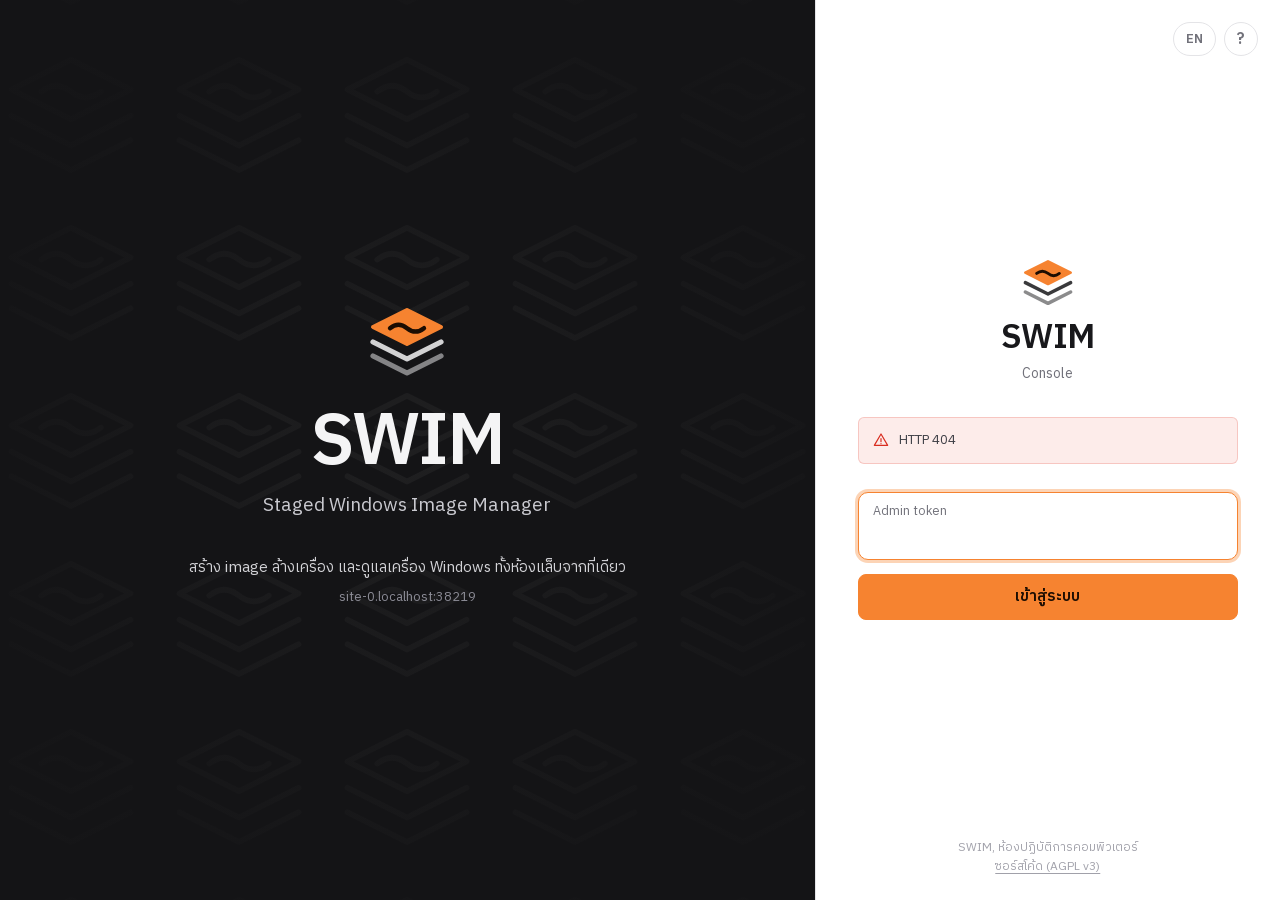
==== frontend/index.html @ f1d1596e "Add SWIM: Staged Windows Image Manager Server (Go API, PostgreSQL, nginx, Guacamole in Docker Compos" ====
<!doctype html>
<html lang="th">
<head>
<meta charset="utf-8">
<meta name="viewport" content="width=device-width,initial-scale=1">
<title>SWIM Console</title>
<link rel="icon" href="data:image/svg+xml,%3Csvg xmlns='http://www.w3.org/2000/svg' viewBox='0 0 48 48'%3E%3Crect width='48' height='48' rx='11' fill='%23141416'/%3E%3Cg fill='none' stroke-linecap='round' stroke-linejoin='round'%3E%3Cpath d='M7 31.5 24 40l17-8.5' stroke='%23fff' stroke-opacity='.5' stroke-width='3'/%3E%3Cpath d='M7 24.5 24 33l17-8.5' stroke='%23fff' stroke-opacity='.85' stroke-width='3'/%3E%3Cpath d='M24 8.5 41 17 24 25.5 7 17Z' fill='%23f68330' stroke='%23f68330' stroke-width='2'/%3E%3Cpath d='M15.5 17.6c2.8-2.2 5.7-2.2 8.5 0s5.7 2.2 8.5 0' stroke='%231c0d02' stroke-width='2.4'/%3E%3C/g%3E%3C/svg%3E">
<link rel="stylesheet" href="fonts.css?v=sec5">
<link rel="stylesheet" href="app.css?v=sec5">
</head>
<body>
<div id="app"></div>
<div class="toasts" id="toasts" aria-live="polite"></div>
<script src="app.js?v=sec5"></script>
</body>
</html>
---- frontend/fonts.css ----
/* IBM Plex Sans Thai + IBM Plex Mono (SIL Open Font License 1.1), self-hosted */
/* latin-ext */
@font-face {
  font-family: 'IBM Plex Mono';
  font-style: normal;
  font-weight: 400;
  font-display: swap;
  src: url(fonts/IBMPlexMono-400-latin-ext.woff2) format('woff2');
  unicode-range: U+0100-02BA, U+02BD-02C5, U+02C7-02CC, U+02CE-02D7, U+02DD-02FF, U+0304, U+0308, U+0329, U+1D00-1DBF, U+1E00-1E9F, U+1EF2-1EFF, U+2020, U+20A0-20AB, U+20AD-20C4, U+2113, U+2C60-2C7F, U+A720-A7FF;
}
/* latin */
@font-face {
  font-family: 'IBM Plex Mono';
  font-style: normal;
  font-weight: 400;
  font-display: swap;
  src: url(fonts/IBMPlexMono-400-latin.woff2) format('woff2');
  unicode-range: U+0000-00FF, U+0131, U+0152-0153, U+02BB-02BC, U+02C6, U+02DA, U+02DC, U+0304, U+0308, U+0329, U+2000-206F, U+20AC, U+2122, U+2191, U+2193, U+2212, U+2215, U+FEFF, U+FFFD;
}
/* latin-ext */
@font-face {
  font-family: 'IBM Plex Mono';
  font-style: normal;
  font-weight: 500;
  font-display: swap;
  src: url(fonts/IBMPlexMono-500-latin-ext.woff2) format('woff2');
  unicode-range: U+0100-02BA, U+02BD-02C5, U+02C7-02CC, U+02CE-02D7, U+02DD-02FF, U+0304, U+0308, U+0329, U+1D00-1DBF, U+1E00-1E9F, U+1EF2-1EFF, U+2020, U+20A0-20AB, U+20AD-20C4, U+2113, U+2C60-2C7F, U+A720-A7FF;
}
/* latin */
@font-face {
  font-family: 'IBM Plex Mono';
  font-style: normal;
  font-weight: 500;
  font-display: swap;
  src: url(fonts/IBMPlexMono-500-latin.woff2) format('woff2');
  unicode-range: U+0000-00FF, U+0131, U+0152-0153, U+02BB-02BC, U+02C6, U+02DA, U+02DC, U+0304, U+0308, U+0329, U+2000-206F, U+20AC, U+2122, U+2191, U+2193, U+2212, U+2215, U+FEFF, U+FFFD;
}
/* thai */
@font-face {
  font-family: 'IBM Plex Sans Thai';
  font-style: normal;
  font-weight: 400;
  font-display: swap;
  src: url(fonts/IBMPlexSansThai-400-thai.woff2) format('woff2');
  unicode-range: U+02D7, U+0303, U+0331, U+0E01-0E5B, U+200C-200D, U+25CC;
}
/* latin-ext */
@font-face {
  font-family: 'IBM Plex Sans Thai';
  font-style: normal;
  font-weight: 400;
  font-display: swap;
  src: url(fonts/IBMPlexSansThai-400-latin-ext.woff2) format('woff2');
  unicode-range: U+0100-02BA, U+02BD-02C5, U+02C7-02CC, U+02CE-02D7, U+02DD-02FF, U+0304, U+0308, U+0329, U+1D00-1DBF, U+1E00-1E9F, U+1EF2-1EFF, U+2020, U+20A0-20AB, U+20AD-20C4, U+2113, U+2C60-2C7F, U+A720-A7FF;
}
/* latin */
@font-face {
  font-family: 'IBM Plex Sans Thai';
  font-style: normal;
  font-weight: 400;
  font-display: swap;
  src: url(fonts/IBMPlexSansThai-400-latin.woff2) format('woff2');
  unicode-range: U+0000-00FF, U+0131, U+0152-0153, U+02BB-02BC, U+02C6, U+02DA, U+02DC, U+0304, U+0308, U+0329, U+2000-206F, U+20AC, U+2122, U+2191, U+2193, U+2212, U+2215, U+FEFF, U+FFFD;
}
/* thai */
@font-face {
  font-family: 'IBM Plex Sans Thai';
  font-style: normal;
  font-weight: 500;
  font-display: swap;
  src: url(fonts/IBMPlexSansThai-500-thai.woff2) format('woff2');
  unicode-range: U+02D7, U+0303, U+0331, U+0E01-0E5B, U+200C-200D, U+25CC;
}
/* latin-ext */
@font-face {
  font-family: 'IBM Plex Sans Thai';
  font-style: normal;
  font-weight: 500;
  font-display: swap;
  src: url(fonts/IBMPlexSansThai-500-latin-ext.woff2) format('woff2');
  unicode-range: U+0100-02BA, U+02BD-02C5, U+02C7-02CC, U+02CE-02D7, U+02DD-02FF, U+0304, U+0308, U+0329, U+1D00-1DBF, U+1E00-1E9F, U+1EF2-1EFF, U+2020, U+20A0-20AB, U+20AD-20C4, U+2113, U+2C60-2C7F, U+A720-A7FF;
}
/* latin */
@font-face {
  font-family: 'IBM Plex Sans Thai';
  font-style: normal;
  font-weight: 500;
  font-display: swap;
  src: url(fonts/IBMPlexSansThai-500-latin.woff2) format('woff2');
  unicode-range: U+0000-00FF, U+0131, U+0152-0153, U+02BB-02BC, U+02C6, U+02DA, U+02DC, U+0304, U+0308, U+0329, U+2000-206F, U+20AC, U+2122, U+2191, U+2193, U+2212, U+2215, U+FEFF, U+FFFD;
}
/* thai */
@font-face {
  font-family: 'IBM Plex Sans Thai';
  font-style: normal;
  font-weight: 600;
  font-display: swap;
  src: url(fonts/IBMPlexSansThai-600-thai.woff2) format('woff2');
  unicode-range: U+02D7, U+0303, U+0331, U+0E01-0E5B, U+200C-200D, U+25CC;
}
/* latin-ext */
@font-face {
  font-family: 'IBM Plex Sans Thai';
  font-style: normal;
  font-weight: 600;
  font-display: swap;
  src: url(fonts/IBMPlexSansThai-600-latin-ext.woff2) format('woff2');
  unicode-range: U+0100-02BA, U+02BD-02C5, U+02C7-02CC, U+02CE-02D7, U+02DD-02FF, U+0304, U+0308, U+0329, U+1D00-1DBF, U+1E00-1E9F, U+1EF2-1EFF, U+2020, U+20A0-20AB, U+20AD-20C4, U+2113, U+2C60-2C7F, U+A720-A7FF;
}
/* latin */
@font-face {
  font-family: 'IBM Plex Sans Thai';
  font-style: normal;
  font-weight: 600;
  font-display: swap;
  src: url(fonts/IBMPlexSansThai-600-latin.woff2) format('woff2');
  unicode-range: U+0000-00FF, U+0131, U+0152-0153, U+02BB-02BC, U+02C6, U+02DA, U+02DC, U+0304, U+0308, U+0329, U+2000-206F, U+20AC, U+2122, U+2191, U+2193, U+2212, U+2215, U+FEFF, U+FFFD;
}
/* latin */
@font-face {
  font-family: 'IBM Plex Mono';
  font-style: normal;
  font-weight: 600;
  font-display: swap;
  src: url(fonts/IBMPlexMono-600-latin.woff2) format('woff2');
  unicode-range: U+0000-00FF, U+0131, U+0152-0153, U+02BB-02BC, U+02C6, U+02DA, U+02DC, U+0304, U+0308, U+0329, U+2000-206F, U+20AC, U+2122, U+2191, U+2193, U+2212, U+2215, U+FEFF, U+FFFD;
}
/* latin */
@font-face {
  font-family: 'IBM Plex Mono';
  font-style: normal;
  font-weight: 700;
  font-display: swap;
  src: url(fonts/IBMPlexMono-700-latin.woff2) format('woff2');
  unicode-range: U+0000-00FF, U+0131, U+0152-0153, U+02BB-02BC, U+02C6, U+02DA, U+02DC, U+0304, U+0308, U+0329, U+2000-206F, U+20AC, U+2122, U+2191, U+2193, U+2212, U+2215, U+FEFF, U+FFFD;
}
---- frontend/app.css ----
/* SWIM console — design tokens + components */
:root {
  --bg: #f4f6f9;
  --surface: #ffffff;
  --surface-2: #f8f9fb;
  --ink: #111a24;
  --ink-2: #374452;
  --mute: #6a7684;
  --line: #e3e7ec;
  --line-2: #eef1f4;
  --accent: #1d5cc4;
  --accent-ink: #ffffff;
  --accent-weak: #e9f0fc;
  --ok: #157347;   --ok-weak: #e6f4ec;
  --warn: #9a5800; --warn-weak: #fdf2e1;
  --bad: #bf3329;  --bad-weak: #fcebea;
  --info: #5b4fc7; --info-weak: #efedfb;
  --side: #0e1825;
  --side-2: #152234;
  --side-ink: #c4cfdc;
  --side-mute: #7e8ca0;
  --shadow: 0 1px 2px rgba(16, 24, 40, .05), 0 1px 3px rgba(16, 24, 40, .06);
  --shadow-lg: 0 12px 32px rgba(16, 24, 40, .18);
  --radius: 10px;
  --font: "IBM Plex Sans Thai", system-ui, -apple-system, "Segoe UI", sans-serif;
  --mono: "IBM Plex Mono", ui-monospace, Menlo, monospace;
  color-scheme: light;
}
@media (prefers-color-scheme: dark) {
  :root:not([data-theme="light"]) {
    --bg: #0c1117; --surface: #141a22; --surface-2: #19202a; --ink: #e7edf4; --ink-2: #b9c3ce; --mute: #8592a1;
    --line: #253041; --line-2: #1d2633; --accent: #5d9bf0; --accent-ink: #0b1220; --accent-weak: rgba(93,155,240,.14);
    --ok: #46c08a; --ok-weak: rgba(70,192,138,.13); --warn: #eba54a; --warn-weak: rgba(235,165,74,.13);
    --bad: #ff7468; --bad-weak: rgba(255,116,104,.13); --info: #a59bff; --info-weak: rgba(165,155,255,.14);
    --side: #090e14; --side-2: #121a25; --shadow: 0 1px 2px rgba(0,0,0,.4); --shadow-lg: 0 16px 40px rgba(0,0,0,.55);
    color-scheme: dark;
  }
}
:root[data-theme="dark"] {
  --bg: #0c1117; --surface: #141a22; --surface-2: #19202a; --ink: #e7edf4; --ink-2: #b9c3ce; --mute: #8592a1;
  --line: #253041; --line-2: #1d2633; --accent: #5d9bf0; --accent-ink: #0b1220; --accent-weak: rgba(93,155,240,.14);
  --ok: #46c08a; --ok-weak: rgba(70,192,138,.13); --warn: #eba54a; --warn-weak: rgba(235,165,74,.13);
  --bad: #ff7468; --bad-weak: rgba(255,116,104,.13); --info: #a59bff; --info-weak: rgba(165,155,255,.14);
  --side: #090e14; --side-2: #121a25; --shadow: 0 1px 2px rgba(0,0,0,.4); --shadow-lg: 0 16px 40px rgba(0,0,0,.55);
  color-scheme: dark;
}

* { box-sizing: border-box; }
[hidden] { display: none !important; }
html, body { height: 100%; }
body { margin: 0; background: var(--bg); color: var(--ink); font: 14px/1.55 var(--font); -webkit-font-smoothing: antialiased; }
button, input, select, textarea { font: inherit; color: inherit; }
a { color: var(--accent); text-decoration: none; }
.mono { font-family: var(--mono); font-size: 12.5px; }
.mute { color: var(--mute); }
.nowrap { white-space: nowrap; }
.sr { position: absolute; width: 1px; height: 1px; overflow: hidden; clip: rect(0 0 0 0); }
svg.i { width: 16px; height: 16px; flex: none; stroke: currentColor; fill: none; stroke-width: 1.8; stroke-linecap: round; stroke-linejoin: round; }

/* ───────── shell ───────── */
.shell { display: grid; grid-template-columns: 236px 1fr; min-height: 100vh; }
.side { background: var(--side); color: var(--side-ink); display: flex; flex-direction: column; position: sticky; top: 0; height: 100vh; }
.brand { display: flex; align-items: center; gap: 10px; padding: 18px 18px 16px; border-bottom: 1px solid rgba(255,255,255,.06); }
.brand-mark { width: 32px; height: 32px; border-radius: 8px; background: linear-gradient(135deg, #2f6fd6, #1b4fa3); display: grid; place-items: center; color: #fff; font-weight: 600; font-size: 13px; letter-spacing: .02em; }
.brand b { display: block; color: #fff; font-size: 15px; font-weight: 600; letter-spacing: .02em; }
.brand small { display: block; color: var(--side-mute); font-size: 11.5px; line-height: 1.2; }
.nav { padding: 12px 10px; display: grid; gap: 2px; }
.nav-label { color: var(--side-mute); font-size: 11px; text-transform: uppercase; letter-spacing: .08em; padding: 12px 10px 6px; }
.nav a { display: flex; align-items: center; gap: 10px; padding: 8px 10px; border-radius: 7px; color: var(--side-ink); font-size: 13.5px; }
.nav a:hover { background: var(--side-2); color: #fff; }
.nav a.active { background: #1d5cc4; color: #fff; }
.nav a .count { margin-left: auto; background: rgba(255,255,255,.12); border-radius: 99px; padding: 0 7px; font-size: 11.5px; }
.nav a .count.bad { background: #bf3329; color: #fff; }
.side-foot { margin-top: auto; padding: 14px 18px; border-top: 1px solid rgba(255,255,255,.06); font-size: 12px; color: var(--side-mute); }
.side-foot .row { display: flex; align-items: center; gap: 8px; color: var(--side-ink); }

.main { min-width: 0; display: flex; flex-direction: column; }
.top { position: sticky; top: 0; z-index: 5; background: color-mix(in srgb, var(--bg) 88%, transparent); backdrop-filter: blur(8px);
  border-bottom: 1px solid var(--line); display: flex; align-items: center; gap: 12px; padding: 12px 28px; min-height: 64px; }
.top h1 { font-size: 18px; font-weight: 600; margin: 0; line-height: 1.25; }
.top p { margin: 0; color: var(--mute); font-size: 12.5px; }
.top .spacer { flex: 1; }
.content { padding: 24px 28px 48px; max-width: 1360px; width: 100%; }
.btn.menu-btn { display: none; }

/* ───────── buttons ───────── */
.btn { display: inline-flex; align-items: center; justify-content: center; gap: 7px; height: 34px; padding: 0 14px; border-radius: 8px;
  border: 1px solid var(--line); background: var(--surface); color: var(--ink); font-weight: 500; font-size: 13.5px; cursor: pointer;
  white-space: nowrap; transition: background .12s, border-color .12s, box-shadow .12s; }
.btn:hover { background: var(--surface-2); border-color: color-mix(in srgb, var(--line) 60%, var(--mute)); }
.btn:focus-visible, .input:focus-visible, .select:focus-visible { outline: 2px solid var(--accent); outline-offset: 1px; }
.btn.primary { background: var(--accent); border-color: var(--accent); color: var(--accent-ink); }
.btn.primary:hover { background: color-mix(in srgb, var(--accent) 88%, #000); }
.btn.danger { color: var(--bad); border-color: color-mix(in srgb, var(--bad) 35%, var(--line)); }
.btn.danger:hover { background: var(--bad-weak); }
.btn.danger.solid { background: var(--bad); border-color: var(--bad); color: #fff; }
.btn.ghost { border-color: transparent; background: transparent; }
.btn.ghost:hover { background: var(--line-2); }
.btn.sm { height: 28px; padding: 0 10px; font-size: 12.5px; border-radius: 7px; gap: 5px; }
.btn.icon { width: 34px; padding: 0; }
.btn:disabled { opacity: .45; cursor: not-allowed; pointer-events: none; }
.btn-group { display: flex; flex-wrap: wrap; gap: 8px; align-items: center; }

/* ───────── badges ───────── */
.badge { display: inline-flex; align-items: center; gap: 6px; height: 22px; padding: 0 9px; border-radius: 99px; font-size: 12px; font-weight: 500;
  background: var(--line-2); color: var(--ink-2); white-space: nowrap; }
.badge::before { content: ""; width: 6px; height: 6px; border-radius: 50%; background: currentColor; opacity: .9; }
.badge.plain::before { display: none; }
.badge.ok { background: var(--ok-weak); color: var(--ok); }
.badge.warn { background: var(--warn-weak); color: var(--warn); }
.badge.bad { background: var(--bad-weak); color: var(--bad); }
.badge.info { background: var(--info-weak); color: var(--info); }
.badge.accent { background: var(--accent-weak); color: var(--accent); }
.badge.pulse::before { animation: pulse 1.4s infinite; }
@keyframes pulse { 50% { opacity: .25; } }

/* ───────── cards ───────── */
.grid { display: grid; gap: 16px; }
.kpis { grid-template-columns: repeat(auto-fit, minmax(200px, 1fr)); margin-bottom: 16px; }
.cols-2 { grid-template-columns: minmax(0, 1.25fr) minmax(0, 1fr); }
.cols-3 { grid-template-columns: repeat(3, minmax(0, 1fr)); }
.card { background: var(--surface); border: 1px solid var(--line); border-radius: var(--radius); box-shadow: var(--shadow); min-width: 0; }
.card-head { display: flex; align-items: center; gap: 10px; padding: 14px 18px; border-bottom: 1px solid var(--line-2); }
.card-head h2 { font-size: 14.5px; font-weight: 600; margin: 0; }
.card-head p { margin: 0; color: var(--mute); font-size: 12.5px; }
.card-head .spacer { flex: 1; }
.card-body { padding: 16px 18px; }
.card-body.flush { padding: 0; }
.kpi { padding: 16px 18px; display: flex; flex-direction: column; gap: 4px; }
.kpi .label { display: flex; align-items: center; gap: 8px; color: var(--mute); font-size: 12.5px; font-weight: 500; }
.kpi .value { font-size: 26px; font-weight: 600; line-height: 1.2; letter-spacing: -.01em; font-variant-numeric: tabular-nums; }
.kpi .value small { font-size: 14px; color: var(--mute); font-weight: 500; }
.kpi .sub { color: var(--mute); font-size: 12.5px; }
.meter { height: 6px; border-radius: 3px; background: var(--line-2); overflow: hidden; margin-top: 6px; }
.meter i { display: block; height: 100%; background: var(--accent); border-radius: 3px; }
.meter.warn i { background: var(--warn); } .meter.bad i { background: var(--bad); }

/* ───────── tables ───────── */
.table-wrap { overflow-x: auto; }
table.t { width: 100%; border-collapse: collapse; font-size: 13px; }
table.t th { text-align: left; font-weight: 500; color: var(--mute); font-size: 12px; padding: 9px 14px; background: var(--surface-2);
  border-bottom: 1px solid var(--line); white-space: nowrap; }
table.t td { padding: 10px 14px; border-bottom: 1px solid var(--line-2); vertical-align: middle; }
table.t tr:last-child td { border-bottom: 0; }
table.t tbody tr:hover td { background: var(--surface-2); }
table.t td.actions { text-align: right; white-space: nowrap; }
.empty { padding: 36px 18px; text-align: center; color: var(--mute); }
.empty svg.i { width: 28px; height: 28px; stroke-width: 1.4; margin-bottom: 6px; opacity: .7; }
.empty b { display: block; color: var(--ink-2); font-weight: 500; margin-bottom: 2px; }

/* lists */
.list { display: grid; }
.list-row { display: flex; align-items: center; gap: 12px; padding: 11px 18px; border-bottom: 1px solid var(--line-2); min-width: 0; }
.list-row:last-child { border-bottom: 0; }
.list-row .grow { flex: 1; min-width: 0; }
.list-row .title { font-weight: 500; overflow: hidden; text-overflow: ellipsis; white-space: nowrap; }
.list-row .meta { color: var(--mute); font-size: 12.5px; overflow: hidden; text-overflow: ellipsis; white-space: nowrap; }
.dot-icon { width: 30px; height: 30px; border-radius: 8px; display: grid; place-items: center; background: var(--line-2); color: var(--ink-2); flex: none; }
.dot-icon.ok { background: var(--ok-weak); color: var(--ok); } .dot-icon.bad { background: var(--bad-weak); color: var(--bad); }
.dot-icon.warn { background: var(--warn-weak); color: var(--warn); } .dot-icon.accent { background: var(--accent-weak); color: var(--accent); }

/* ───────── forms ───────── */
.field { display: grid; gap: 6px; margin-bottom: 14px; }
.field label { font-size: 12.5px; font-weight: 500; color: var(--ink-2); }
.field .hint { font-size: 12px; color: var(--mute); }
.input, .select, textarea.input { height: 36px; padding: 0 11px; border: 1px solid var(--line); border-radius: 8px; background: var(--surface); width: 100%; }
textarea.input { height: auto; padding: 9px 11px; resize: vertical; }
.input::placeholder { color: color-mix(in srgb, var(--mute) 75%, transparent); }
.row-fields { display: grid; grid-template-columns: 1fr 1fr; gap: 12px; }
.search { position: relative; }
.search svg.i { position: absolute; left: 10px; top: 10px; color: var(--mute); }
.search .input { padding-left: 34px; width: 260px; }

/* ───────── builder ───────── */
.steps { display: grid; grid-template-columns: repeat(5, minmax(0, 1fr)); gap: 0; margin: 0; padding: 0; list-style: none; }
.steps li { position: relative; padding: 14px 16px 14px 16px; display: flex; gap: 10px; align-items: flex-start; border-right: 1px solid var(--line-2); }
.steps li:last-child { border-right: 0; }
.steps .n { width: 24px; height: 24px; border-radius: 50%; display: grid; place-items: center; background: var(--accent-weak); color: var(--accent); font-size: 12px; font-weight: 600; flex: none; }
.steps b { display: block; font-size: 13px; font-weight: 600; }
.steps span { display: block; font-size: 12px; color: var(--mute); line-height: 1.45; }
.vm-head { display: flex; flex-wrap: wrap; align-items: center; gap: 14px; padding: 16px 18px; border-bottom: 1px solid var(--line-2); }
.vm-ico { width: 42px; height: 42px; border-radius: 10px; display: grid; place-items: center; background: var(--accent-weak); color: var(--accent); }
.vm-ico svg.i { width: 22px; height: 22px; }
.vm-title b { font-size: 16px; font-weight: 600; font-family: var(--mono); }
.vm-title .meta { display: flex; flex-wrap: wrap; gap: 6px 14px; color: var(--mute); font-size: 12.5px; margin-top: 2px; }
.vm-title .meta span { display: inline-flex; align-items: center; gap: 5px; }
.vm-title .meta svg.i { width: 13px; height: 13px; }
.vm-body { display: grid; grid-template-columns: minmax(0, 1.2fr) minmax(0, 1fr); }
.vm-body > div + div { border-left: 1px solid var(--line-2); }
.sub-head { display: flex; align-items: center; gap: 8px; padding: 12px 18px; }
.sub-head h3 { margin: 0; font-size: 13px; font-weight: 600; }
.sub-head .spacer { flex: 1; }
.action-tile { display: flex; gap: 12px; align-items: center; padding: 12px 18px; border-top: 1px solid var(--line-2); }
.action-tile .grow { flex: 1; min-width: 0; }
.action-tile b { display: block; font-size: 13px; font-weight: 600; }
.action-tile span { display: block; font-size: 12px; color: var(--mute); }
.callout { display: flex; gap: 10px; align-items: flex-start; padding: 10px 12px; border-radius: 8px; background: var(--accent-weak); color: var(--ink-2); font-size: 12.5px; margin-bottom: 14px; }
.callout.warn { background: var(--warn-weak); } .callout.bad { background: var(--bad-weak); }
.callout svg.i { margin-top: 2px; color: var(--accent); } .callout.warn svg.i { color: var(--warn); } .callout.bad svg.i { color: var(--bad); }
code.k { font-family: var(--mono); font-size: 12px; background: var(--line-2); padding: 1px 6px; border-radius: 5px; }

/* ───────── drawer / modal / toast ───────── */
.scrim { position: fixed; inset: 0; background: rgba(9, 14, 22, .45); z-index: 40; display: flex; align-items: center; justify-content: center; padding: 16px; animation: fade .12s; }
@keyframes fade { from { opacity: 0; } }
.modal { background: var(--surface); border-radius: 12px; box-shadow: var(--shadow-lg); width: min(480px, 100%); max-height: calc(100vh - 32px); overflow: auto; animation: rise .16s ease-out; }
@keyframes rise { from { transform: translateY(8px); opacity: 0; } }
.modal-head { padding: 18px 20px 4px; }
.modal-head h3 { margin: 0; font-size: 16px; font-weight: 600; }
.modal-head p { margin: 4px 0 0; color: var(--mute); font-size: 13px; }
.modal-body { padding: 14px 20px 6px; }
.modal-foot { display: flex; justify-content: flex-end; gap: 8px; padding: 12px 20px 18px; }
.drawer { position: fixed; top: 0; right: 0; bottom: 0; width: min(640px, 100%); background: var(--surface); box-shadow: var(--shadow-lg); z-index: 41;
  display: flex; flex-direction: column; animation: slide .18s ease-out; }
@keyframes slide { from { transform: translateX(24px); opacity: 0; } }
.drawer-head { display: flex; align-items: center; gap: 10px; padding: 16px 20px; border-bottom: 1px solid var(--line); }
.drawer-head h3 { margin: 0; font-size: 15px; font-weight: 600; }
.drawer pre { flex: 1; margin: 0; padding: 16px 20px; overflow: auto; background: var(--surface-2); font: 12px/1.6 var(--mono); white-space: pre-wrap; word-break: break-word; }
.toasts { position: fixed; right: 20px; bottom: 20px; z-index: 50; display: grid; gap: 8px; }
.toast { display: flex; gap: 10px; align-items: flex-start; min-width: 280px; max-width: 420px; padding: 12px 14px; border-radius: 10px; background: var(--ink); color: var(--bg);
  box-shadow: var(--shadow-lg); font-size: 13px; animation: rise .16s ease-out; }
.toast.bad { background: var(--bad); color: #fff; }
.toast svg.i { margin-top: 2px; }

/* ───────── login ───────── */
.login { min-height: 100vh; display: grid; grid-template-columns: 1fr 1fr; }
.login-art { background: radial-gradient(1200px 600px at 10% 10%, #1e4f9e 0%, #0e1825 60%); color: #dbe5f1; padding: 48px; display: flex; flex-direction: column; justify-content: space-between; }
.login-art h2 { font-size: 28px; line-height: 1.3; font-weight: 600; color: #fff; margin: 0 0 12px; max-width: 460px; }
.login-art p { color: #a9b8ca; max-width: 440px; margin: 0; }
.login-art ul { list-style: none; padding: 0; margin: 28px 0 0; display: grid; gap: 12px; max-width: 440px; }
.login-art li { display: flex; gap: 10px; align-items: flex-start; color: #c9d5e3; font-size: 13.5px; }
.login-art li svg.i { color: #7fb0ff; margin-top: 3px; }
.login-form { display: grid; place-items: center; padding: 32px; }
.login-card { width: min(380px, 100%); }
.login-card h1 { font-size: 22px; margin: 0 0 4px; font-weight: 600; }
.login-card > p { color: var(--mute); margin: 0 0 24px; }

table.kv th { width: 150px; background: transparent; font-weight: 500; color: var(--ink-2); vertical-align: top; padding-left: 0; }
table.kv td { padding-right: 0; }

/* host list */
.site-bar { display: flex; flex-wrap: wrap; gap: 6px; align-items: center; margin-bottom: 14px; }
.chip { border: 1px solid var(--line); background: var(--surface); border-radius: 99px; padding: 5px 12px; font-size: 13px; cursor: pointer; color: var(--ink-2); }
.chip span { color: var(--mute); margin-left: 4px; font-variant-numeric: tabular-nums; }
.chip:hover { border-color: var(--accent); }
.chip.on { background: var(--accent); border-color: var(--accent); color: var(--accent-ink); } .chip.on span { color: inherit; opacity: .8; }
.selbar { position: sticky; top: 72px; z-index: 4; display: flex; flex-wrap: wrap; gap: 8px; align-items: center; padding: 10px 14px; margin-bottom: 12px;
  background: var(--accent-weak); border: 1px solid color-mix(in srgb, var(--accent) 35%, var(--line)); border-radius: 10px; }
.selbar .spacer { flex: 1; }
table.hosts td { padding: 9px 12px; } table.hosts th { padding: 9px 12px; }
table.hosts tr.sel td { background: var(--accent-weak); }
table.hosts tr.retired td { opacity: .55; }
.cb { width: 16px; height: 16px; accent-color: var(--accent); cursor: pointer; }
.host-cell { display: flex; gap: 10px; align-items: flex-start; }
.host-name { font-weight: 600; color: var(--ink); } .host-name:hover { color: var(--accent); }
.sub { font-size: 12px; color: var(--mute); margin-top: 1px; display: flex; align-items: center; gap: 4px; flex-wrap: wrap; }
.dot { width: 9px; height: 9px; border-radius: 50%; background: #9aa3ad; display: inline-block; flex: none; margin-top: 6px; transition: background .3s; }
.dot.on { background: var(--ok); box-shadow: 0 0 0 3px var(--ok-weak); } .dot.gone { background: var(--bad); }
.batch-row { width: 100%; text-align: left; background: none; border: 0; border-bottom: 1px solid var(--line-2); cursor: pointer; font: inherit; color: inherit; }
.batch-row:hover { background: var(--surface-2); }
.disk-row { display: flex; flex-wrap: wrap; gap: 6px; align-items: baseline; font-size: 13px; margin-bottom: 10px; }
.disk-row .meter { flex-basis: 100%; }
.nic { padding: 8px 0; border-bottom: 1px solid var(--line-2); font-size: 13px; } .nic:last-child { border-bottom: 0; }
.select.sm { height: 30px; font-size: 13px; padding: 0 8px; width: auto; max-width: 100%; }
label.toggle { display: inline-flex; align-items: center; gap: 6px; font-size: 13px; color: var(--ink-2); cursor: pointer; white-space: nowrap; }

/* reimage jobs */
.job-card { border: 1px solid var(--line); border-radius: 10px; padding: 12px 14px; margin-bottom: 10px; background: var(--surface-2); }
label.radio { display: flex; gap: 8px; align-items: flex-start; font-size: 13px; font-weight: 400; color: var(--ink-2); padding: 6px 0; cursor: pointer; }
label.radio input { margin-top: 3px; accent-color: var(--accent); }

/* host detail */
.facts { display: grid; grid-template-columns: repeat(auto-fill, minmax(170px, 1fr)); gap: 12px 18px; padding: 14px 18px 16px; }
.fact span { display: block; font-size: 12px; color: var(--mute); }
.fact b { font-weight: 500; font-size: 13.5px; word-break: break-all; }
.cmd-group { display: grid; gap: 8px; padding: 10px 0; border-bottom: 1px solid var(--line-2); }
.cmd-group:first-child { padding-top: 0; } .cmd-group:last-child { border-bottom: 0; padding-bottom: 0; }
.cmd-group > span { font-size: 12px; font-weight: 600; color: var(--mute); text-transform: uppercase; letter-spacing: .04em; }
.cmd-group > span small { text-transform: none; letter-spacing: 0; font-weight: 400; }
.sec-list { list-style: none; margin: 0; padding: 0; display: grid; gap: 10px; font-size: 13px; color: var(--ink-2); }
.sec-list li { display: flex; gap: 10px; } .sec-list svg.i { color: var(--ok); margin-top: 3px; }
.modal.wide { width: min(760px, 100%); }
textarea.mono { font: 12.5px/1.55 var(--mono); }

/* install command */
pre.code { margin: 0; padding: 14px 16px; border-radius: 8px; background: #0e1825; color: #d6e2f0; font: 12px/1.65 var(--mono);
  white-space: pre-wrap; word-break: break-all; max-height: 180px; overflow: auto; border: 1px solid var(--line); }
.msi-file { display: flex; gap: 12px; align-items: center; padding: 12px 14px; border: 1px dashed var(--line); border-radius: 10px; background: var(--surface-2); }
details.adv { margin-top: 14px; } details.adv summary { cursor: pointer; color: var(--accent); font-size: 13px; font-weight: 500; margin-bottom: 8px; }
.install-steps { margin: 0 0 14px; padding-left: 20px; display: grid; gap: 6px; color: var(--ink-2); font-size: 13.5px; }

/* skeleton */
.skel { background: linear-gradient(90deg, var(--line-2), var(--surface-2), var(--line-2)); background-size: 200% 100%; animation: sk 1.2s infinite; border-radius: 6px; height: 14px; }
@keyframes sk { to { background-position: -200% 0; } }

/* ───────── responsive ───────── */
@media (max-width: 1100px) {
  .cols-2, .cols-3, .vm-body { grid-template-columns: 1fr; }
  .vm-body > div + div { border-left: 0; border-top: 1px solid var(--line-2); }
  .steps { grid-template-columns: 1fr 1fr; }
  .steps li { border-right: 0; border-bottom: 1px solid var(--line-2); }
}
@media (max-width: 820px) {
  .shell { grid-template-columns: 1fr; }
  .side { position: fixed; left: 0; top: 0; bottom: 0; width: 248px; z-index: 30; transform: translateX(-100%); transition: transform .18s; }
  .side.open { transform: none; box-shadow: var(--shadow-lg); }
  .btn.menu-btn { display: inline-flex; }
  .top { padding: 10px 12px; gap: 4px; min-height: 56px; }
  .top h1 { font-size: 16px; white-space: nowrap; overflow: hidden; text-overflow: ellipsis; }
  .steps span { display: none; }
  .steps li { padding: 10px 14px; align-items: center; }
  .content { padding: 16px 16px 40px; }
  .login { grid-template-columns: 1fr; }
  .login-art { display: none; }
  .steps { grid-template-columns: 1fr; }
  .search .input { width: 100%; }
  .row-fields { grid-template-columns: 1fr; }
  .hide-sm { display: none; }
}

/* ── task-first layout (home, staged image build, settings tabs) ── */
.nav a .count.warn { background: #b86e00; color: #fff; }
.list-row.todo { color: inherit; text-decoration: none; }
.list-row.todo:hover { background: var(--surface-2); }
.list-row.todo .title { white-space: normal; }
.quick-list { display: grid; }
.quick { display: flex; align-items: center; gap: 12px; padding: 14px 18px; border-bottom: 1px solid var(--line-2); color: inherit; text-decoration: none; }
.quick:last-child { border-bottom: 0; }
.quick:hover { background: var(--surface-2); }
.quick b { display: block; font-weight: 600; }
.quick span { color: var(--mute); font-size: 12.5px; }
.quick > div:nth-child(2) { flex: 1; min-width: 0; }
.quick .go { width: 14px; height: 14px; color: var(--mute); }
.section-title { display: flex; align-items: flex-end; gap: 12px; margin: 26px 0 12px; }
.section-title h2 { margin: 0; font-size: 16px; font-weight: 600; }
.section-title p { margin: 2px 0 0; color: var(--mute); font-size: 12.5px; }
.section-title .spacer { flex: 1; }
.build-done { display: flex; gap: 10px; align-items: center; padding: 12px 18px; background: var(--ok-weak); color: var(--ok); font-size: 13px; }
.build-done .i { flex: none; }
.build-done div { color: var(--ink-2); }
.stages { display: grid; grid-template-columns: repeat(5, minmax(0, 1fr)); margin: 0; padding: 0; list-style: none; border-bottom: 1px solid var(--line-2); }
.stages li { position: relative; }
.stages li + li::before { content: ""; position: absolute; left: -12px; top: 26px; width: 24px; height: 2px; background: var(--line); }
.stages li.done + li::before { background: var(--ok); }
.stages button { all: unset; box-sizing: border-box; display: flex; gap: 10px; align-items: flex-start; width: 100%; padding: 14px 16px 12px; cursor: pointer; border-bottom: 3px solid transparent; }
.stages button:hover { background: var(--surface-2); }
.stages button:focus-visible { outline: 2px solid var(--accent); outline-offset: -2px; }
.stages li.viewing button { border-bottom-color: var(--accent); }
.stages .n { width: 26px; height: 26px; border-radius: 50%; display: grid; place-items: center; flex: none; font-size: 12px; font-weight: 600;
  background: var(--line-2); color: var(--mute); }
.stages .n .i { width: 14px; height: 14px; }
.stages li.done .n { background: var(--ok); color: #fff; }
.stages li.current .n, .stages li.busy .n { background: var(--accent); color: var(--accent-ink); }
.stages li.busy .n { animation: pulse 1.6s ease-in-out infinite; }
.stages li.failed .n { background: var(--bad); color: #fff; }
.stages .t { min-width: 0; }
.stages b { display: block; font-size: 13px; font-weight: 600; }
.stages li.todo b { color: var(--mute); font-weight: 500; }
.stages small { display: block; color: var(--mute); font-size: 11.5px; line-height: 1.35; }
.stage-panel { padding: 16px 18px 18px; }
.stage-panel h3 { margin: 0 0 8px; font-size: 14px; font-weight: 600; }
.stage-panel > p { margin: 0 0 12px; color: var(--ink-2); }
.stage-panel .install-steps { margin: 0 0 12px; }
.progress-line { display: flex; flex-wrap: wrap; gap: 10px; align-items: center; }
.tabs { display: flex; gap: 4px; border-bottom: 1px solid var(--line); margin: 0 0 16px; overflow-x: auto; }
.tabs a { padding: 9px 14px; color: var(--mute); font-weight: 500; border-bottom: 2px solid transparent; margin-bottom: -1px; white-space: nowrap; display: flex; gap: 6px; align-items: center; }
.tabs a:hover { color: var(--ink); }
.tabs a.on { color: var(--ink); border-bottom-color: var(--accent); }
.back { display: inline-flex; align-items: center; gap: 6px; font-size: 13px; margin: 0 0 12px; }
.back .i { width: 14px; height: 14px; }
@media (max-width: 860px) {
  .stages { grid-template-columns: 1fr; }
  .stages li + li::before { display: none; }
  .stages button { padding: 10px 16px; border-bottom: 0; border-left: 3px solid transparent; }
  .stages li.viewing button { border-left-color: var(--accent); }
}
.site-bar .spacer { flex: 1; }

/* ── live map: server → sites → Windows machines ── */
.seg { display: inline-flex; padding: 3px; gap: 2px; border-radius: 9px; background: var(--line-2); border: 1px solid var(--line); }
.seg button { all: unset; display: inline-flex; align-items: center; gap: 6px; height: 28px; padding: 0 12px; border-radius: 7px; font-size: 13px; font-weight: 500; color: var(--mute); cursor: pointer; }
.seg button:hover { color: var(--ink); }
.seg button:focus-visible { outline: 2px solid var(--accent); }
.seg button.on { background: var(--surface); color: var(--ink); box-shadow: var(--shadow); }
.site-bar .sep { width: 1px; height: 22px; background: var(--line); margin: 0 4px; }
.map-bar { display: flex; flex-wrap: wrap; gap: 10px 16px; align-items: center; margin-bottom: 14px; }
.map-bar .spacer { flex: 1; }
.map-stats { display: flex; flex-wrap: wrap; gap: 14px; font-size: 13px; color: var(--ink-2); }
.map-stats span { display: inline-flex; align-items: center; gap: 6px; }
.lg { width: 9px; height: 9px; border-radius: 50%; display: inline-block; background: var(--mute); }
.lg.on { background: var(--ok); } .lg.warn { background: var(--warn); } .lg.busy { background: var(--accent); } .lg.off { background: color-mix(in srgb, var(--mute) 55%, transparent); }
.map { position: relative; padding: 22px; border-radius: 14px; border: 1px solid var(--line);
  background: radial-gradient(circle at 1px 1px, color-mix(in srgb, var(--mute) 22%, transparent) 1px, transparent 0) 0 0 / 22px 22px, var(--surface-2); }
.map-wires { position: absolute; inset: 0; pointer-events: none; overflow: visible; }
.map-wires path { fill: none; stroke: var(--line); stroke-width: 2; }
.map-wires path.live { stroke: color-mix(in srgb, var(--accent) 45%, var(--line)); stroke-dasharray: 6 6; animation: flow 1.4s linear infinite; }
@keyframes flow { to { stroke-dashoffset: -12; } }
.map-core { position: relative; display: flex; justify-content: center; gap: 16px; flex-wrap: wrap; margin-bottom: 56px; }
.mnode { position: relative; display: flex; gap: 12px; align-items: center; padding: 12px 16px; min-width: 240px; border-radius: 12px; background: var(--surface);
  border: 1px solid var(--line); box-shadow: var(--shadow); color: inherit; }
.mnode:hover { border-color: color-mix(in srgb, var(--accent) 40%, var(--line)); }
.mnode b { display: block; font-size: 14px; } .mnode small { display: block; color: var(--mute); font-size: 12px; line-height: 1.4; }
.mnode .mn-ico { width: 40px; height: 40px; border-radius: 10px; display: grid; place-items: center; background: var(--accent-weak); color: var(--accent); flex: none; }
.mnode .mn-ico .i { width: 20px; height: 20px; }
.mnode.server { border-color: color-mix(in srgb, var(--accent) 35%, var(--line)); }
.mnode.gm { opacity: .9; } .mnode.gm .mn-ico { background: var(--line-2); color: var(--ink-2); }
.mnode .mt-dot { position: absolute; top: 10px; right: 10px; }
.map-sites { position: relative; display: grid; gap: 16px; grid-template-columns: repeat(auto-fill, minmax(300px, 1fr)); align-items: start; }
.msite { background: var(--surface); border: 1px solid var(--line); border-radius: 12px; box-shadow: var(--shadow); transition: border-color .12s, box-shadow .12s; min-width: 0; }
.msite > header { display: flex; align-items: center; gap: 10px; padding: 12px 14px; border-bottom: 1px solid var(--line-2); }
.msite > header > div { flex: 1; min-width: 0; }
.msite > header b { display: block; font-size: 14px; } .msite > header small { color: var(--mute); font-size: 12px; }
.msite .ms-ico { width: 30px; height: 30px; border-radius: 8px; display: grid; place-items: center; background: var(--line-2); color: var(--ink-2); flex: none; }
.msite.none { border-style: dashed; background: color-mix(in srgb, var(--surface) 70%, transparent); box-shadow: none; }
.msite.over { border-color: var(--accent); box-shadow: 0 0 0 3px var(--accent-weak); }
.map.dragging .msite:not(.add) { border-style: dashed; }
.msite.add { all: unset; box-sizing: border-box; display: grid; place-items: center; align-content: center; gap: 2px; min-height: 120px; border: 1.5px dashed var(--line);
  border-radius: 12px; color: var(--mute); cursor: pointer; text-align: center; }
.msite.add:hover { color: var(--accent); border-color: var(--accent); }
.msite.add small { font-size: 12px; }
.mtiles { display: grid; gap: 8px; padding: 12px; grid-template-columns: repeat(auto-fill, minmax(170px, 1fr)); }
.mt-empty { color: var(--mute); font-size: 12.5px; padding: 14px 4px; grid-column: 1 / -1; text-align: center; }
.mtile { position: relative; display: flex; gap: 10px; align-items: center; padding: 9px 10px; border-radius: 10px; border: 1px solid var(--line);
  background: var(--surface); color: inherit; cursor: pointer; transition: transform .1s, box-shadow .12s, border-color .12s, opacity .12s; }
.mtile:hover { box-shadow: var(--shadow); border-color: color-mix(in srgb, var(--accent) 35%, var(--line)); transform: translateY(-1px); }
.mtile:focus-visible { outline: 2px solid var(--accent); outline-offset: 2px; }
.mtile.dragging { opacity: .4; }
.mtile.dim { opacity: .25; }
.mt-icon { position: relative; width: 38px; height: 38px; border-radius: 9px; display: grid; place-items: center; flex: none; background: var(--accent-weak); color: #0b74d9; }
.mt-icon .i { width: 18px; height: 18px; }
.mtile.off .mt-icon { background: var(--line-2); color: var(--mute); }
.mtile.warn .mt-icon { background: var(--warn-weak); color: var(--warn); }
.mtile.bad .mt-icon { background: var(--bad-weak); color: var(--bad); }
.mt-dot { position: absolute; right: -3px; bottom: -3px; width: 11px; height: 11px; border-radius: 50%; border: 2px solid var(--surface); background: color-mix(in srgb, var(--mute) 60%, transparent); }
.mt-dot.up, .mtile.on .mt-dot, .mtile.warn .mt-dot, .mtile.bad .mt-dot, .mtile.busy .mt-dot, .mt-dot.on { background: var(--ok); }
.mtile.busy .mt-dot { background: var(--accent); animation: pulse 1.4s infinite; }
.mt-icon .ring { position: absolute; inset: -4px; width: 46px; height: 46px; transform: rotate(-90deg); }
.mt-icon .ring circle { fill: none; stroke: var(--line); stroke-width: 2.5; }
.mt-icon .ring circle.v { stroke: var(--accent); stroke-linecap: round; transition: stroke-dasharray .4s; }
.mt-text { min-width: 0; display: grid; }
.mt-text b { font-size: 13px; font-weight: 600; overflow: hidden; text-overflow: ellipsis; white-space: nowrap; }
.mt-text small { font-size: 11.5px; color: var(--mute); overflow: hidden; text-overflow: ellipsis; white-space: nowrap; line-height: 1.35; }
.mtile.off .mt-text b { color: var(--ink-2); }
.mt-flag { position: absolute; top: 6px; right: 6px; min-width: 18px; height: 18px; padding: 0 5px; border-radius: 99px; font-size: 11px; font-weight: 600;
  display: grid; place-items: center; color: #fff; background: var(--warn); }
.mt-flag.bad { background: var(--bad); }
.map-hint { display: flex; gap: 8px; align-items: center; color: var(--mute); font-size: 12.5px; margin: 12px 2px 0; }
.toast .btn.ghost { color: inherit; margin-left: auto; }
.toast .btn.ghost:hover { background: rgba(255,255,255,.12); }

/* ── visual polish ── */
:root { --radius: 12px; --shadow: 0 1px 2px rgba(16,24,40,.04), 0 2px 6px rgba(16,24,40,.05); }
.card { border-color: color-mix(in srgb, var(--line) 80%, transparent); }
.card-head h2 { font-size: 15px; }
.top { background: color-mix(in srgb, var(--surface) 86%, transparent); }
.top h1 { font-size: 19px; letter-spacing: -.005em; }
.nav { padding: 14px 12px; gap: 3px; }
.nav a { padding: 9px 12px; border-radius: 9px; font-weight: 500; position: relative; }
.nav a.active { background: linear-gradient(135deg, #2f6fd6, #1d5cc4); box-shadow: 0 6px 16px rgba(29,92,196,.35); }
.nav a .i { opacity: .9; }
.kpi { padding: 18px 20px; }
.kpi .label .i { width: 28px; height: 28px; padding: 6px; border-radius: 8px; background: var(--accent-weak); color: var(--accent); }
.kpi .value { font-size: 28px; }
.table-wrap thead th { background: var(--surface-2); }
.t tbody tr:hover td { background: color-mix(in srgb, var(--accent-weak) 45%, transparent); }
@media (max-width: 720px) {
  .map { padding: 14px; } .map-core { margin-bottom: 24px; } .map-wires { display: none; }
  .mnode { min-width: 0; width: 100%; }
  .map-sites { grid-template-columns: 1fr; }
}
.mtile.stuck { border-color: color-mix(in srgb, var(--bad) 45%, var(--line)); background: color-mix(in srgb, var(--bad-weak) 60%, var(--surface)); }
.mtile.stuck .mt-icon { background: var(--bad-weak); color: var(--bad); }
.mtile.stuck .mt-dot { background: var(--bad); }
.t-bad { color: var(--bad); }
.msite.none.empty { display: none; }
.map.dragging .msite.none.empty { display: block; }
.timeline { list-style: none; margin: 0; padding: 4px 18px 16px 34px; position: relative; }
.timeline::before { content: ""; position: absolute; left: 22px; top: 10px; bottom: 22px; width: 2px; background: var(--line-2); }
.timeline li { position: relative; padding: 6px 0; }
.timeline li::before { content: ""; position: absolute; left: -16px; top: 12px; width: 10px; height: 10px; border-radius: 50%; background: var(--line); border: 2px solid var(--surface); }
.timeline li.ok::before { background: var(--ok); } .timeline li.bad::before { background: var(--bad); } .timeline li.skip::before { background: var(--mute); }
.callout.ok { background: var(--ok-weak); border-color: color-mix(in srgb, var(--ok) 30%, transparent); color: var(--ink); }
.callout.ok svg.i { color: var(--ok); }
.stages { grid-template-columns: repeat(4, minmax(0, 1fr)); }
.vm-state { display: inline-flex; align-items: center; gap: 8px; height: 32px; padding: 0 14px; border-radius: 99px; font-size: 14px; font-weight: 600;
  background: var(--line-2); color: var(--ink-2); border: 1px solid var(--line); }
.vm-state i { width: 10px; height: 10px; border-radius: 50%; background: currentColor; }
.vm-state.ok { background: var(--ok-weak); color: var(--ok); border-color: color-mix(in srgb, var(--ok) 35%, transparent); }
.vm-state.ok i { box-shadow: 0 0 0 4px color-mix(in srgb, var(--ok) 22%, transparent); animation: pulse 2s infinite; }
.vm-state.warn { background: var(--warn-weak); color: var(--warn); border-color: color-mix(in srgb, var(--warn) 35%, transparent); }
.vm-state.warn i { animation: pulse 1s infinite; }
.vm-state.off { color: var(--mute); }
.card.build .card-head { gap: 12px; }
.chip.warn { border-color: color-mix(in srgb, var(--warn) 45%, var(--line)); color: var(--warn); }
.chip.warn.on { background: var(--warn); color: #fff; border-color: var(--warn); }
.msite.review { border-color: color-mix(in srgb, var(--warn) 55%, var(--line)); background: color-mix(in srgb, var(--warn-weak) 55%, var(--surface)); }
.msite.review .ms-ico { background: var(--warn-weak); color: var(--warn); }
/* shared progress box */
.pbox { border: 1px solid color-mix(in srgb, var(--accent) 30%, var(--line)); background: color-mix(in srgb, var(--accent-weak) 55%, var(--surface)); border-radius: 10px; padding: 12px 14px; }
.pbox.stale { border-color: color-mix(in srgb, var(--warn) 45%, var(--line)); background: color-mix(in srgb, var(--warn-weak) 60%, var(--surface)); }
.pbox-top { display: flex; align-items: center; gap: 10px; }
.pbox-top b { font-weight: 600; }
.pbox-top .spacer { flex: 1; }
.pbox .pct { font-variant-numeric: tabular-nums; font-weight: 600; color: var(--accent); }
.pbox .meter { margin: 10px 0 6px; height: 8px; }
.pbox-detail { font-size: 12.5px; color: var(--ink-2); }
.pbox-time { font-size: 12.5px; color: var(--mute); margin-top: 2px; font-variant-numeric: tabular-nums; }
.pbox-stale { display: flex; gap: 6px; align-items: center; color: var(--warn); font-size: 12.5px; margin-top: 6px; }
.spin { width: 14px; height: 14px; border-radius: 50%; border: 2px solid color-mix(in srgb, var(--accent) 25%, transparent); border-top-color: var(--accent); animation: spin .9s linear infinite; flex: none; }
@keyframes spin { to { transform: rotate(360deg); } }
.meter.indet { position: relative; }
.meter.indet i { position: absolute; left: 0; animation: indet 1.4s ease-in-out infinite; }
@keyframes indet { 0% { left: -35%; } 100% { left: 100%; } }
@media (prefers-reduced-motion: reduce) { .spin, .meter.indet i, .map-wires path.live { animation: none; } }
.enroll-live { display: flex; gap: 12px; align-items: center; padding: 12px 14px; margin-bottom: 14px; border-radius: 10px;
  border: 1px solid color-mix(in srgb, var(--accent) 30%, var(--line)); background: color-mix(in srgb, var(--accent-weak) 55%, var(--surface)); }
.enroll-live > div { flex: 1; min-width: 0; display: grid; }
.enroll-live span { color: var(--ink-2); font-size: 12.5px; }
.enroll-live.ok { border-color: color-mix(in srgb, var(--ok) 40%, var(--line)); background: var(--ok-weak); }
.enroll-live.ok > svg.i { color: var(--ok); width: 22px; height: 22px; }
.enroll-live.bad { border-color: color-mix(in srgb, var(--bad) 40%, var(--line)); background: var(--bad-weak); }
.enroll-live.bad > svg.i { color: var(--bad); width: 22px; height: 22px; }
.linkbtn { all: unset; color: var(--accent); cursor: pointer; }
.linkbtn:hover { text-decoration: underline; }
.linkbtn:disabled { color: var(--mute); cursor: not-allowed; }
.pbox-eta { color: var(--ink); }
.pbox-eta b { font-weight: 600; }
.late { color: var(--warn); font-weight: 500; }
.log-filter { display: grid; grid-template-columns: repeat(auto-fit, minmax(150px, 1fr)); gap: 10px 12px; padding: 14px 18px; margin-bottom: 16px; align-items: end; }
.log-filter .field { margin: 0; }

/* ═══════════════════════════════════════════════════════════════════════════
   SWIM design system v2 — one layer over the base: tokens, type, components.
   Neutral surfaces, one confident blue, soft radii, 4/8-px rhythm.
   ═══════════════════════════════════════════════════════════════════════════ */
:root {
  --bg: #f4f5f8; --surface: #ffffff; --surface-2: #f8f9fb; --surface-3: #f1f3f7;
  --ink: #0d1321; --ink-2: #3b4658; --mute: #6b7686; --faint: #98a2b1;
  --line: #e4e7ed; --line-2: #eef0f4;
  --accent: #2f62f0; --accent-2: #4c7bff; --accent-ink: #ffffff; --accent-weak: #edf2ff; --accent-line: #c9d7fe;
  --ok: #0f7d58; --ok-weak: #e7f6ef; --warn: #b25a00; --warn-weak: #fff4e5; --bad: #cf2f2f; --bad-weak: #fdeeee; --info: #6347d6; --info-weak: #f1edfd;
  --side: #fbfbfd; --side-2: #f1f3f7; --side-ink: #3b4658; --side-mute: #8a94a4;
  --radius: 14px; --radius-sm: 10px;
  --shadow: 0 1px 2px rgba(16, 24, 40, .04), 0 1px 1px rgba(16, 24, 40, .02);
  --shadow-md: 0 4px 12px -2px rgba(16, 24, 40, .08), 0 2px 4px -2px rgba(16, 24, 40, .04);
  --shadow-lg: 0 24px 48px -12px rgba(16, 24, 40, .22), 0 8px 16px -8px rgba(16, 24, 40, .08);
  --ring: 0 0 0 3px color-mix(in srgb, var(--accent) 22%, transparent);
}
@media (prefers-color-scheme: dark) {
  :root:not([data-theme="light"]) {
    --bg: #0a0d13; --surface: #10141c; --surface-2: #141a23; --surface-3: #19202b;
    --ink: #e9eef6; --ink-2: #b6c0ce; --mute: #7f8a9b; --faint: #5d6878;
    --line: #222a37; --line-2: #1a212c;
    --accent: #6a92ff; --accent-2: #86a6ff; --accent-ink: #08101f; --accent-weak: rgba(106, 146, 255, .13); --accent-line: rgba(106, 146, 255, .35);
    --ok: #3fcf98; --ok-weak: rgba(63, 207, 152, .12); --warn: #f0a548; --warn-weak: rgba(240, 165, 72, .12); --bad: #ff6f66; --bad-weak: rgba(255, 111, 102, .12);
    --info: #a693ff; --info-weak: rgba(166, 147, 255, .13);
    --side: #0d1118; --side-2: #161c26; --side-ink: #b6c0ce; --side-mute: #6d7889;
    --shadow: 0 1px 2px rgba(0, 0, 0, .4); --shadow-md: 0 6px 16px -4px rgba(0, 0, 0, .5); --shadow-lg: 0 24px 56px -12px rgba(0, 0, 0, .7);
  }
}
:root[data-theme="dark"] {
  --bg: #0a0d13; --surface: #10141c; --surface-2: #141a23; --surface-3: #19202b;
  --ink: #e9eef6; --ink-2: #b6c0ce; --mute: #7f8a9b; --faint: #5d6878;
  --line: #222a37; --line-2: #1a212c;
  --accent: #6a92ff; --accent-2: #86a6ff; --accent-ink: #08101f; --accent-weak: rgba(106, 146, 255, .13); --accent-line: rgba(106, 146, 255, .35);
  --ok: #3fcf98; --ok-weak: rgba(63, 207, 152, .12); --warn: #f0a548; --warn-weak: rgba(240, 165, 72, .12); --bad: #ff6f66; --bad-weak: rgba(255, 111, 102, .12);
  --info: #a693ff; --info-weak: rgba(166, 147, 255, .13);
  --side: #0d1118; --side-2: #161c26; --side-ink: #b6c0ce; --side-mute: #6d7889;
  --shadow: 0 1px 2px rgba(0, 0, 0, .4); --shadow-md: 0 6px 16px -4px rgba(0, 0, 0, .5); --shadow-lg: 0 24px 56px -12px rgba(0, 0, 0, .7);
}

/* type */
body { font-size: 14px; line-height: 1.6; letter-spacing: .002em; background: var(--bg); }
::selection { background: color-mix(in srgb, var(--accent) 24%, transparent); }
a { color: var(--accent); }
a:hover { color: color-mix(in srgb, var(--accent) 80%, var(--ink)); }
.mono { font-size: 12.5px; letter-spacing: 0; }
:focus-visible { outline: none; box-shadow: var(--ring); border-radius: 8px; }

/* ── shell ── */
.shell { grid-template-columns: 248px 1fr; }
.side { background: var(--side); color: var(--side-ink); border-right: 1px solid var(--line); }
.brand { padding: 20px 20px 18px; border-bottom: 0; gap: 12px; }
.brand-mark { width: 34px; height: 34px; border-radius: 10px; font-size: 12.5px; letter-spacing: .04em;
  background: linear-gradient(140deg, #5b8cff 0%, #2f62f0 55%, #2347c9 100%); box-shadow: 0 6px 14px -4px rgba(47, 98, 240, .55), inset 0 1px 0 rgba(255,255,255,.25); }
.brand b { color: var(--ink); font-size: 15.5px; letter-spacing: .01em; }
.brand small { color: var(--side-mute); font-size: 11.5px; }
.nav { padding: 6px 12px; gap: 2px; }
.nav-label { color: var(--side-mute); font-size: 11px; font-weight: 600; letter-spacing: .08em; padding: 14px 12px 6px; text-transform: uppercase; }
.nav a { color: var(--side-ink); padding: 9px 12px; border-radius: 10px; font-size: 14px; font-weight: 500; gap: 11px; transition: background .12s, color .12s; }
.nav a .i { width: 18px; height: 18px; opacity: .8; }
.nav a:hover { background: var(--side-2); color: var(--ink); }
.nav a.active { background: var(--accent-weak); color: var(--accent); box-shadow: none; }
.nav a.active .i { opacity: 1; }
.nav a.active::before { content: ""; position: absolute; left: -12px; top: 9px; bottom: 9px; width: 3px; border-radius: 0 3px 3px 0; background: var(--accent); }
.nav a .count { background: var(--line); color: var(--ink-2); font-weight: 600; }
.nav a .count.warn { background: var(--warn); color: #fff; }
.side-foot { border-top: 1px solid var(--line); padding: 14px 16px; color: var(--side-mute); }
.side-foot .row { color: var(--side-ink); }
.side-user { display: flex; align-items: center; gap: 10px; margin-top: 12px; padding: 8px 8px 8px 10px; border-radius: 12px; background: var(--surface); border: 1px solid var(--line); }
.side-user .av { width: 30px; height: 30px; border-radius: 50%; display: grid; place-items: center; font-weight: 600; font-size: 12px; color: #fff;
  background: linear-gradient(140deg, #7c9bff, #2f62f0); flex: none; text-transform: uppercase; }
.side-user > div { flex: 1; min-width: 0; line-height: 1.3; }
.side-user b { display: block; color: var(--ink); font-size: 13px; font-weight: 600; }
.side-user small { color: var(--side-mute); font-size: 11.5px; }
.top { background: color-mix(in srgb, var(--bg) 82%, transparent); backdrop-filter: saturate(1.4) blur(12px); border-bottom: 1px solid color-mix(in srgb, var(--line) 70%, transparent);
  padding: 14px 32px; min-height: 72px; gap: 10px; }
.top h1 { font-size: 21px; font-weight: 600; letter-spacing: -.01em; color: var(--ink); }
.top p { font-size: 13px; margin-top: 1px; }
.content { padding: 28px 32px 56px; max-width: 1320px; margin: 0 auto; }

/* ── buttons ── */
.btn { height: 36px; padding: 0 14px; border-radius: var(--radius-sm); font-size: 13.5px; font-weight: 500; border-color: var(--line);
  background: var(--surface); box-shadow: 0 1px 2px rgba(16, 24, 40, .05); transition: background .12s, border-color .12s, box-shadow .12s, transform .06s; }
.btn:hover { background: var(--surface-2); border-color: color-mix(in srgb, var(--line) 50%, var(--mute)); }
.btn:active { transform: translateY(1px); }
.btn:focus-visible { box-shadow: var(--ring); outline: none; }
.btn.primary { background: linear-gradient(180deg, var(--accent-2), var(--accent)); border-color: color-mix(in srgb, var(--accent) 85%, #000);
  box-shadow: 0 1px 2px rgba(47, 98, 240, .35), inset 0 1px 0 rgba(255, 255, 255, .16); color: var(--accent-ink); }
.btn.primary:hover { background: linear-gradient(180deg, var(--accent), color-mix(in srgb, var(--accent) 88%, #000)); }
.btn.danger { background: var(--surface); }
.btn.danger.solid { background: linear-gradient(180deg, color-mix(in srgb, var(--bad) 88%, #fff), var(--bad)); box-shadow: 0 1px 2px rgba(207, 47, 47, .35), inset 0 1px 0 rgba(255,255,255,.16); }
.btn.ghost { box-shadow: none; }
.btn.ghost:hover { background: var(--surface-3); }
.btn.sm { height: 30px; padding: 0 11px; border-radius: 9px; font-size: 12.5px; }
.btn.icon { width: 36px; }
.btn.sm.icon { width: 30px; }
.btn svg.i { width: 15px; height: 15px; }
.btn:disabled { opacity: .5; }

/* ── badges / chips ── */
.badge { height: 24px; padding: 0 10px; font-size: 12px; font-weight: 500; gap: 6px; border: 1px solid transparent; }
.badge.ok { border-color: color-mix(in srgb, var(--ok) 18%, transparent); }
.badge.warn { border-color: color-mix(in srgb, var(--warn) 20%, transparent); }
.badge.bad { border-color: color-mix(in srgb, var(--bad) 18%, transparent); }
.badge.info, .badge.accent { border-color: color-mix(in srgb, var(--accent) 16%, transparent); }
.chip { padding: 6px 14px; font-weight: 500; transition: all .12s; }
.chip.on { background: var(--ink); border-color: var(--ink); color: var(--surface); }

/* ── cards ── */
.grid { gap: 20px; }
.kpis { gap: 20px; margin-bottom: 20px; }
.card { border-radius: var(--radius); border: 1px solid var(--line); box-shadow: var(--shadow); }
.card-head { padding: 18px 22px 14px; border-bottom: 1px solid var(--line-2); gap: 12px; }
.card-head h2 { font-size: 15.5px; font-weight: 600; letter-spacing: -.005em; }
.card-head p { font-size: 13px; margin-top: 2px; }
.card-body { padding: 20px 22px; }
.kpi { padding: 20px 22px; gap: 6px; position: relative; overflow: hidden; }
.kpi .label { font-size: 13px; color: var(--mute); gap: 10px; }
.kpi .label .i { width: 32px; height: 32px; padding: 7px; border-radius: 10px; background: var(--accent-weak); color: var(--accent); }
.kpis > .kpi:nth-child(2) .label .i { background: var(--info-weak); color: var(--info); }
.kpis > .kpi:nth-child(3) .label .i { background: var(--ok-weak); color: var(--ok); }
.kpi .value { font-size: 32px; font-weight: 600; letter-spacing: -.025em; margin-top: 6px; }
.kpi .value small { font-size: 14px; margin-left: 2px; }
.kpi .sub { font-size: 13px; }
.meter { height: 6px; border-radius: 99px; background: var(--surface-3); }
.meter i { border-radius: 99px; background: linear-gradient(90deg, var(--accent-2), var(--accent)); }
.dot-icon { width: 34px; height: 34px; border-radius: 10px; }
.dot-icon .i { width: 17px; height: 17px; }

/* ── lists / tables ── */
.list-row { padding: 14px 22px; gap: 14px; }
.list-row .title { font-weight: 600; }
.list-row.todo:hover, .quick:hover { background: var(--surface-2); }
.quick { padding: 16px 22px; gap: 14px; }
.quick .dot-icon { width: 38px; height: 38px; border-radius: 11px; }
.quick .go { transition: transform .15s; }
.quick:hover .go { transform: translateX(3px); color: var(--accent); }
table.t { font-size: 13.5px; }
table.t th { background: transparent; color: var(--mute); font-size: 12px; font-weight: 600; padding: 11px 16px; border-bottom: 1px solid var(--line); letter-spacing: .01em; }
table.t td { padding: 13px 16px; border-bottom: 1px solid var(--line-2); }
table.t tbody tr { transition: background .1s; }
table.t tbody tr:hover td { background: var(--surface-2); }
table.hosts td, table.hosts th { padding: 12px 14px; }
.empty { padding: 44px 22px; }
.empty svg.i { width: 44px; height: 44px; padding: 11px; border-radius: 14px; background: var(--surface-3); color: var(--mute); opacity: 1; margin-bottom: 10px; stroke-width: 1.6; }
.empty b { font-size: 14.5px; font-weight: 600; color: var(--ink); margin-bottom: 4px; }

/* ── forms ── */
.field { gap: 7px; margin-bottom: 16px; }
.field label { font-size: 13px; font-weight: 500; color: var(--ink-2); }
.input, .select, textarea.input { height: 38px; padding: 0 12px; border-radius: var(--radius-sm); border-color: var(--line); background: var(--surface);
  box-shadow: inset 0 1px 1px rgba(16, 24, 40, .03); transition: border-color .12s, box-shadow .12s; }
.input:hover, .select:hover { border-color: color-mix(in srgb, var(--line) 50%, var(--mute)); }
.input:focus, .select:focus, textarea.input:focus { outline: none; border-color: var(--accent); box-shadow: var(--ring); }
.search svg.i { top: 11px; left: 12px; }
.search .input { padding-left: 36px; }
.callout { border-radius: 12px; padding: 12px 14px; font-size: 13px; border: 1px solid color-mix(in srgb, var(--accent) 16%, transparent); }
.callout.warn { border-color: color-mix(in srgb, var(--warn) 22%, transparent); }
.callout.bad { border-color: color-mix(in srgb, var(--bad) 20%, transparent); }
pre.code { border-radius: 12px; background: #0b1220; border-color: #1c2638; padding: 16px 18px; font-size: 12.5px; }

/* ── dialogs / drawers / toasts ── */
.scrim { background: rgba(10, 14, 22, .42); backdrop-filter: blur(3px); }
.modal { border-radius: 18px; border: 1px solid var(--line); width: min(500px, 100%); }
.modal.wide { width: min(780px, 100%); }
.modal-head { padding: 24px 26px 4px; }
.modal-head h3 { font-size: 18px; letter-spacing: -.01em; }
.modal-head p { font-size: 13.5px; line-height: 1.6; color: var(--ink-2); margin-top: 6px; }
.modal-body { padding: 18px 26px 4px; }
.modal-foot { padding: 16px 26px 24px; gap: 10px; }
.drawer { width: min(680px, 100%); border-radius: 18px 0 0 18px; border-left: 1px solid var(--line); }
.drawer-head { padding: 18px 22px; }
.drawer-head h3 { font-size: 16px; }
.toast { border-radius: 14px; padding: 13px 16px; font-size: 13.5px; box-shadow: var(--shadow-lg); background: #111827; color: #f3f6fb; border: 1px solid rgba(255,255,255,.06); }
.toast svg.i { color: #6ee7b7; }
.toast.bad svg.i { color: #fff; }

/* ── tabs / segmented / chips ── */
.tabs { gap: 2px; margin-bottom: 20px; }
.tabs a { padding: 10px 14px; font-size: 14px; }
.seg { border-radius: 11px; padding: 3px; background: var(--surface-3); border-color: var(--line); }
.seg button { height: 30px; border-radius: 8px; padding: 0 14px; }

/* ── progress / live boxes ── */
.pbox { border-radius: 14px; padding: 14px 16px; background: linear-gradient(180deg, color-mix(in srgb, var(--accent-weak) 70%, var(--surface)), var(--surface)); border-color: var(--accent-line); }
.pbox .meter { height: 8px; }
.enroll-live { border-radius: 14px; padding: 14px 16px; }

/* ── host detail / builder ── */
.vm-head { padding: 20px 22px; gap: 16px; }
.vm-ico { width: 46px; height: 46px; border-radius: 13px; }
.vm-title b { font-size: 17px; letter-spacing: -.005em; }
.facts { padding: 16px 22px 20px; gap: 16px 22px; }
.fact span { font-size: 12px; margin-bottom: 2px; }
.fact b { font-size: 14px; }
.stages button { padding: 16px 18px 14px; }
.stage-panel { padding: 20px 22px 22px; }
.stage-panel h3 { font-size: 15px; }
.build-done { padding: 12px 22px; }
.vm-state { height: 34px; padding: 0 16px; }
.job-card { border-radius: 12px; padding: 14px 16px; }

/* ── map ── */
.map { border-radius: 18px; padding: 26px; background: radial-gradient(circle at 1px 1px, color-mix(in srgb, var(--mute) 18%, transparent) 1px, transparent 0) 0 0 / 24px 24px, var(--surface-2); }
.mnode { border-radius: 14px; box-shadow: var(--shadow-md); }
.msite { border-radius: 14px; }
.mtile { border-radius: 12px; }
.mtile:hover { box-shadow: var(--shadow-md); }

/* ── login ── */
.login-art { background: radial-gradient(900px 520px at 0% 0%, #3b6cff 0%, rgba(59,108,255,0) 60%), radial-gradient(700px 500px at 100% 100%, #7b5cff 0%, rgba(123,92,255,0) 55%), #0b1020; }
.login-card h1 { font-size: 26px; letter-spacing: -.01em; }

/* ── section titles / page header ── */
.section-title { margin: 32px 0 14px; }
.section-title h2 { font-size: 17px; letter-spacing: -.01em; }
.page-hello { display: flex; align-items: flex-end; gap: 16px; margin: 0 0 22px; }
.page-hello h2 { margin: 0; font-size: 24px; font-weight: 600; letter-spacing: -.02em; }
.page-hello p { margin: 4px 0 0; color: var(--mute); }
.page-hello .spacer { flex: 1; }

@media (max-width: 820px) {
  .top { padding: 10px 14px; min-height: 60px; }
  .top h1 { font-size: 17px; }
  .content { padding: 18px 16px 48px; }
  .side { width: 264px; }
  .kpi .value { font-size: 26px; }
  .page-hello h2 { font-size: 20px; }
  .drawer { border-radius: 0; }
}
.map-sites { grid-template-columns: repeat(auto-fill, minmax(270px, 1fr)); gap: 18px; }
.msite > header { padding: 12px 16px; }
.msite .mtiles { padding: 12px 14px 14px; grid-template-columns: repeat(auto-fill, minmax(210px, 1fr)); }
.mt-empty { padding: 6px 4px 4px; font-size: 12.5px; color: var(--faint); }
.msite.add { min-height: 96px; }
.map-core { margin-bottom: 48px; }
.page-hello { flex-wrap: wrap; row-gap: 12px; }
.page-hello > div:first-child { min-width: 0; flex: 1 1 320px; }
.main, .content { min-width: 0; }
@media (max-width: 820px) {
  .page-hello .spacer { display: none; }
  .page-hello .btn { flex: 1 1 auto; }
  .top .badge { display: none; }
  .map-bar .search, .map-bar .search .input { width: 100%; }
}
@media (max-width: 820px) { .shell { grid-template-columns: 1fr; } }
.msite > header { flex-wrap: wrap; row-gap: 6px; }
.msite > header > div { flex: 1 1 140px; }
@media (max-width: 820px) { .map { padding: 14px; } .msite .mtiles { grid-template-columns: 1fr; } }
.msite > header { flex-wrap: nowrap; gap: 8px; }
.msite > header > div { flex: 1 1 auto; min-width: 0; }
.msite > header b, .msite > header small { overflow: hidden; text-overflow: ellipsis; white-space: nowrap; display: block; }
.msite > header .btn.icon { flex: none; }

/* ═══════════════════════════════════════════════════════════════════════════
   SWIM classic — the final layer. Simple and strong: paper and ink, one blue,
   hairlines instead of shadows, quiet radii, type that carries the hierarchy.
   ═══════════════════════════════════════════════════════════════════════════ */
:root {
  --bg: #f5f6f8; --surface: #ffffff; --surface-2: #fafbfc; --surface-3: #f0f2f5;
  --ink: #16191d; --ink-2: #3d434b; --mute: #6b727c; --faint: #a3a9b1;
  --line: #e2e5e9; --line-2: #edeff2;
  --accent: #2f6bd8; --accent-2: #2f6bd8; --accent-ink: #ffffff; --accent-weak: #edf3fd; --accent-line: #c6d8f6;
  --ok: #1f8a5b; --ok-weak: #e8f5ef; --warn: #b26b12; --warn-weak: #fbf3e6; --bad: #c53030; --bad-weak: #fcecec;
  --info: #2f6bd8; --info-weak: #edf3fd;
  --side: #f5f6f8; --side-2: #e9ecf0; --side-ink: #3d434b; --side-mute: #868d96;
  /* diagram */
  --d-ink: #2b3138; --d-ink-2: #5d6670; --d-line: #b8bec6; --d-flow: #8fb0ea; --d-chip-off: #ffffff;
  --radius: 8px; --radius-sm: 6px;
  --shadow: none; --shadow-md: 0 6px 20px -8px rgba(16, 24, 40, .16); --shadow-lg: 0 24px 60px -16px rgba(16, 24, 40, .28);
  --ring: 0 0 0 3px color-mix(in srgb, var(--accent) 22%, transparent);
}
@media (prefers-color-scheme: dark) {
  :root:not([data-theme="light"]) {
    --bg: #0f1114; --surface: #16191d; --surface-2: #1b1f24; --surface-3: #22272d;
  --ink: #eceef1; --ink-2: #c3c8cf; --mute: #8b929b; --faint: #5c636b;
  --line: #2a2f35; --line-2: #21252a;
  --accent: #6e9ff0; --accent-2: #6e9ff0; --accent-ink: #0b1424; --accent-weak: rgba(110, 159, 240, .13); --accent-line: rgba(110, 159, 240, .35);
  --ok: #4cc38a; --ok-weak: rgba(76, 195, 138, .12); --warn: #e0a645; --warn-weak: rgba(224, 166, 69, .12); --bad: #f07070; --bad-weak: rgba(240, 112, 112, .12);
  --info: #6e9ff0; --info-weak: rgba(110, 159, 240, .13);
  --side: #0f1114; --side-2: #1d2126; --side-ink: #c3c8cf; --side-mute: #737a83;
  --shadow-md: 0 8px 24px -8px rgba(0, 0, 0, .6); --shadow-lg: 0 24px 60px -16px rgba(0, 0, 0, .8);
  --d-ink: #c9ced6; --d-ink-2: #8a929c; --d-line: #444b54; --d-flow: #4c6fa8; --d-chip-off: #16191d;
  }
}
:root[data-theme="dark"] {
  --bg: #0f1114; --surface: #16191d; --surface-2: #1b1f24; --surface-3: #22272d;
  --ink: #eceef1; --ink-2: #c3c8cf; --mute: #8b929b; --faint: #5c636b;
  --line: #2a2f35; --line-2: #21252a;
  --accent: #6e9ff0; --accent-2: #6e9ff0; --accent-ink: #0b1424; --accent-weak: rgba(110, 159, 240, .13); --accent-line: rgba(110, 159, 240, .35);
  --ok: #4cc38a; --ok-weak: rgba(76, 195, 138, .12); --warn: #e0a645; --warn-weak: rgba(224, 166, 69, .12); --bad: #f07070; --bad-weak: rgba(240, 112, 112, .12);
  --info: #6e9ff0; --info-weak: rgba(110, 159, 240, .13);
  --side: #0f1114; --side-2: #1d2126; --side-ink: #c3c8cf; --side-mute: #737a83;
  --shadow-md: 0 8px 24px -8px rgba(0, 0, 0, .6); --shadow-lg: 0 24px 60px -16px rgba(0, 0, 0, .8);
  --d-ink: #c9ced6; --d-ink-2: #8a929c; --d-line: #444b54; --d-flow: #4c6fa8; --d-chip-off: #16191d;
}

body { background: var(--bg); color: var(--ink); font-size: 14px; letter-spacing: 0; }
h1, h2, h3 { letter-spacing: -.012em; }
.num, .stat-v, .kpi .value, table.t td { font-variant-numeric: tabular-nums; }

/* shell — the sidebar is part of the page, not a coloured slab */
.side { background: var(--bg); border-right: 1px solid var(--line); }
.brand { padding: 22px 22px 20px; gap: 12px; border-bottom: 0; }
.brand-mark { width: 30px; height: 30px; border-radius: 6px; background: var(--ink); color: var(--bg); box-shadow: none; font: 600 12px/1 var(--mono); letter-spacing: 0; }
.brand b { color: var(--ink); font-size: 15px; letter-spacing: .04em; }
.brand small { color: var(--side-mute); font-size: 11.5px; }
.nav { padding: 4px 14px; gap: 1px; }
.nav-label { color: var(--side-mute); font-size: 10.5px; font-weight: 600; letter-spacing: .14em; padding: 18px 10px 6px; }
.nav a { padding: 8px 10px; border-radius: 6px; color: var(--ink-2); font-size: 14px; font-weight: 400; gap: 12px; }
.nav a .i { width: 17px; height: 17px; opacity: .65; stroke-width: 1.6; }
.nav a:hover { background: var(--side-2); color: var(--ink); }
.nav a.active { background: transparent; color: var(--ink); font-weight: 600; }
.nav a.active .i { opacity: 1; }
.nav a.active::before { left: -14px; top: 8px; bottom: 8px; width: 2px; border-radius: 0; background: var(--ink); }
.nav a .count { background: var(--surface-3); color: var(--ink-2); }
.nav a .count.warn, .nav a .count.bad { background: var(--warn); color: #fff; }
.side-foot { border-top: 1px solid var(--line); padding: 16px 18px 18px; }
.side-user { background: transparent; border: 0; padding: 0; margin-top: 14px; border-radius: 0; }
.side-user .av { background: var(--ink); color: var(--bg); width: 28px; height: 28px; font-size: 11px; }
.top { background: color-mix(in srgb, var(--bg) 90%, transparent); backdrop-filter: blur(10px); border-bottom: 1px solid var(--line); min-height: 68px; padding: 14px 36px; }
.top h1 { font-size: 19px; font-weight: 600; }
.top p { color: var(--mute); }
.content { padding: 32px 36px 64px; max-width: 1360px; }

/* buttons — outline by default, ink for the one main action */
.btn { height: 34px; border-radius: 6px; border: 1px solid var(--line); background: var(--surface); box-shadow: none; font-weight: 500; color: var(--ink); }
.btn:hover { background: var(--surface); border-color: var(--ink-2); color: var(--ink); }
.btn:active { transform: none; background: var(--surface-3); }
.btn.primary { background: var(--ink); border-color: var(--ink); color: var(--bg); box-shadow: none; }
.btn.primary:hover { background: color-mix(in srgb, var(--ink) 86%, var(--bg)); border-color: color-mix(in srgb, var(--ink) 86%, var(--bg)); color: var(--bg); }
.btn.danger { color: var(--bad); border-color: color-mix(in srgb, var(--bad) 35%, var(--line)); background: var(--surface); }
.btn.danger:hover { border-color: var(--bad); }
.btn.danger.solid { background: var(--bad); border-color: var(--bad); color: #fff; box-shadow: none; }
.btn.ghost { background: transparent; border-color: transparent; }
.btn.ghost:hover { background: var(--surface-3); border-color: transparent; }
.btn.sm { height: 30px; border-radius: 6px; }
.btn .i { stroke-width: 1.7; }

/* badges — small, quiet, square-ish */
.badge { height: 22px; padding: 0 8px; border-radius: 4px; border: 0; font-weight: 500; }
.badge.ok, .badge.warn, .badge.bad, .badge.info, .badge.accent { border: 0; }
.badge:not(.ok):not(.warn):not(.bad):not(.info):not(.accent) { background: var(--surface-3); color: var(--ink-2); }
.chip { border-radius: 6px; }
.chip.on { background: var(--ink); border-color: var(--ink); color: var(--bg); }

/* cards and lists — hairlines, no shadows */
.card { border-radius: var(--radius); border: 1px solid var(--line); box-shadow: none; background: var(--surface); }
.card-head { padding: 16px 22px; border-bottom: 1px solid var(--line-2); }
.card-head h2 { font-size: 15px; font-weight: 600; }
.card-head p { color: var(--mute); font-size: 12.5px; }
.kpi .label .i { width: 16px; height: 16px; padding: 0; background: none !important; color: var(--mute) !important; border-radius: 0; }
.kpi .value { font-weight: 500; letter-spacing: -.03em; }
.meter { height: 4px; border-radius: 2px; background: var(--line-2); }
.meter i { border-radius: 2px; background: var(--accent); }
.meter.warn i { background: var(--warn); } .meter.bad i { background: var(--bad); }
.dot-icon { background: transparent !important; border: 1px solid var(--line); border-radius: 50%; }
.dot-icon.ok { color: var(--ok); } .dot-icon.warn { color: var(--warn); } .dot-icon.bad { color: var(--bad); } .dot-icon.accent { color: var(--accent); }
.empty svg.i { background: none; padding: 0; width: 28px; height: 28px; color: var(--faint); stroke-width: 1.4; }
table.t th { font-size: 11.5px; font-weight: 600; letter-spacing: .04em; color: var(--mute); background: transparent; }
table.t tbody tr:hover td { background: var(--surface-2); }
.list-row.todo:hover, .quick:hover { background: var(--surface-2); }

/* forms */
.input, .select, textarea.input { border-radius: 6px; box-shadow: none; height: 36px; background: var(--surface); }
textarea.input { height: auto; }
.input:focus, .select:focus, textarea.input:focus { border-color: var(--ink-2); box-shadow: var(--ring); }
.callout { border-radius: 6px; }
pre.code { border-radius: 6px; background: #121212; border-color: #262626; }

/* overlays */
.scrim { background: rgba(17, 17, 17, .38); backdrop-filter: none; }
.modal { border-radius: 10px; box-shadow: var(--shadow-lg); }
.drawer { border-radius: 0; box-shadow: var(--shadow-lg); }
.toast { border-radius: 8px; background: var(--ink); color: var(--bg); border: 0; }
.toast svg.i { color: var(--ok); }
.seg { border-radius: 8px; background: var(--surface-3); }
.seg button { border-radius: 6px; }
.tabs a.active, .tabs a[aria-current] { color: var(--ink); }

/* builder, progress, map */
.vm-ico { background: var(--surface-3); color: var(--ink); border-radius: 8px; }
.stages li.current .n, .stages li.busy .n { background: var(--ink); color: var(--bg); }
.stages li.viewing button { border-bottom-color: var(--ink); }
.pbox { border-radius: 8px; background: var(--surface-2); border: 1px solid var(--line); }
.enroll-live, .job-card { border-radius: 8px; }
.map { border-radius: 8px; background: radial-gradient(circle at 1px 1px, color-mix(in srgb, var(--mute) 14%, transparent) 1px, transparent 0) 0 0 / 22px 22px, var(--surface-2); }
.mnode, .msite, .mtile { border-radius: 8px; box-shadow: none; }
.mtile:hover { box-shadow: var(--shadow-md); }

/* login — ink panel, no gradients */
.login-art { background: #141414; color: #d9d7d0; }
.login-art h2 { color: #fff; }
.login-art p, .login-art li { color: #a9a7a0; }
.login-art li svg.i { color: #fff; }

/* page header used by Images etc. */
.page-hello h2 { font-weight: 600; }

/* ═══ Home ═══ */
.home { display: grid; gap: 24px; }
.hero { display: flex; align-items: flex-end; gap: 24px; flex-wrap: wrap; padding: 4px 0 4px; }
.hero-text { flex: 1 1 420px; min-width: 0; }
.eyebrow { margin: 0 0 6px; font-size: 12.5px; color: var(--mute); }
.hero h2 { margin: 0; font-size: 34px; line-height: 1.15; font-weight: 600; letter-spacing: -.025em; }
.hero h2.warn { color: var(--warn); } .hero h2.bad { color: var(--bad); }
.lede { margin: 8px 0 0; color: var(--ink-2); font-size: 15px; }
.lede b { font-weight: 600; font-family: var(--mono); font-size: 13.5px; }
.hero-actions { display: flex; gap: 10px; }

.stats { display: grid; grid-template-columns: repeat(6, minmax(0, 1fr)); border-top: 1px solid var(--ink); border-bottom: 1px solid var(--line); }
.stat { display: flex; flex-direction: column; gap: 4px; padding: 16px 20px 18px; color: var(--ink); border-left: 1px solid var(--line); min-width: 0; transition: background .15s; }
.stat:first-child { border-left: 0; padding-left: 0; }
.stat:hover { background: var(--surface-2); color: var(--ink); }
.stat:first-child:hover { background: transparent; }
.stat-l { font-size: 12px; color: var(--mute); }
.stat-v { font-size: 30px; line-height: 1.15; font-weight: 500; letter-spacing: -.03em; white-space: nowrap; overflow: hidden; text-overflow: ellipsis; }
.stat-v small { font-size: 13px; color: var(--mute); letter-spacing: 0; font-weight: 400; }
.stat.text .stat-v { font: 500 17px/1.9 var(--mono); letter-spacing: 0; }
.stat-s { font-size: 12px; color: var(--mute); white-space: nowrap; overflow: hidden; text-overflow: ellipsis; }
.stat.accent .stat-v { color: var(--accent); } .stat.warn .stat-v { color: var(--warn); }

.legend { display: flex; flex-wrap: wrap; gap: 6px 16px; font-size: 12.5px; color: var(--ink-2); }
.legend span { display: inline-flex; align-items: center; gap: 7px; }

.home-cols { display: grid; grid-template-columns: minmax(0, 1fr) minmax(0, 1fr); gap: 24px; align-items: start; }
.now-list { display: grid; }
.now-item { display: flex; gap: 16px; align-items: flex-start; padding: 16px 22px 16px 20px; border-bottom: 1px solid var(--line-2); border-left: 2px solid transparent; }
.now-item:last-child { border-bottom: 0; }
.now-item.accent { border-left-color: var(--accent); } .now-item.warn { border-left-color: var(--warn); } .now-item.bad { border-left-color: var(--bad); }
.now-item.info { border-left-color: var(--ink); } .now-item.ok { border-left-color: var(--ok); }
.now-item .grow { flex: 1; min-width: 0; }
.now-item b { display: block; font-size: 14px; font-weight: 600; line-height: 1.4; }
.now-item p { margin: 3px 0 0; color: var(--mute); font-size: 13px; line-height: 1.55; }
.now-item .meter { margin-top: 10px; }
.now-item .btn { flex: none; }
.act-list { list-style: none; margin: 0; padding: 4px 0; }
.act-list li { display: grid; grid-template-columns: 48px minmax(0, 1fr) auto; gap: 12px; align-items: baseline; padding: 10px 22px; font-size: 13px; border-bottom: 1px solid var(--line-2); }
.act-list li:last-child { border-bottom: 0; }
.act-list time { font: 12px var(--mono); color: var(--mute); }
.act-list li > div { color: var(--ink-2); min-width: 0; overflow: hidden; text-overflow: ellipsis; white-space: nowrap; }
.act-list li b { color: var(--ink); font-weight: 600; }
.act-list small { color: var(--faint); font-size: 12px; white-space: nowrap; }
.site-row { display: grid; grid-template-columns: minmax(80px, 160px) 1fr auto; gap: 14px; align-items: center; font-size: 13px; }
.site-row b { font-weight: 600; overflow: hidden; text-overflow: ellipsis; white-space: nowrap; }
.site-row .meter i { background: var(--ink); }
.site-row span { color: var(--mute); font-variant-numeric: tabular-nums; }

@media (prefers-reduced-motion: no-preference) {
  .home.enter > * { animation: fade-up .45s cubic-bezier(.2, .7, .2, 1) both; }
  .home.enter > :nth-child(2) { animation-delay: .04s; } .home.enter > :nth-child(3) { animation-delay: .08s; } .home.enter > :nth-child(4) { animation-delay: .12s; }
}
@keyframes fade-up { from { opacity: 0; transform: translateY(6px); } }
@media (max-width: 1200px) { .stats { grid-template-columns: repeat(3, minmax(0, 1fr)); } .stat:nth-child(4) { border-left: 0; padding-left: 0; } .stat:nth-child(n+4) { border-top: 1px solid var(--line); } .home-cols { grid-template-columns: 1fr; } }
@media (max-width: 820px) {
  .top { padding: 10px 16px; min-height: 58px; }
  .content { padding: 20px 16px 48px; }
  .hero h2 { font-size: 26px; }
  .hero-actions { width: 100%; } .hero-actions .btn { flex: 1; }
  .stats { grid-template-columns: repeat(2, minmax(0, 1fr)); }
  .stat { padding: 14px 14px 16px; }
  .stat:nth-child(odd) { border-left: 0; padding-left: 0; } .stat:nth-child(4) { border-left: 1px solid var(--line); padding-left: 14px; }
  .stat:nth-child(n+3) { border-top: 1px solid var(--line); }
  .stat-v { font-size: 26px; }
  .act-list li { grid-template-columns: 44px minmax(0, 1fr); } .act-list small { display: none; }
  .now-item { flex-wrap: wrap; } .now-item .btn { margin-left: 0; }
}
/* map icons: ink on paper, colour only for state */
.mnode .mn-ico, .msite .ms-ico { background: var(--surface-3); color: var(--ink); border-radius: 6px; }
.mt-icon { background: var(--surface-3); color: var(--ink); border-radius: 6px; }
.mtile.busy .mt-icon { background: var(--accent-weak); color: var(--accent); }
/* host page: install history header, clean staging, small notes under facts */
.jobs-head { display: flex; align-items: center; gap: 8px; margin: 0 0 8px; }
.jobs-head h3 { font-size: 13px; margin: 0; flex: 1; }
.job-card + .job-card { margin-top: 8px; }
.staging-clean { display: flex; gap: 12px; align-items: flex-start; padding: 16px 22px; }
.staging-clean > .i { width: 18px; height: 18px; color: var(--ok); margin-top: 2px; }
.staging-clean b { font-size: 14px; font-weight: 600; }
.staging-clean p { margin: 2px 0 0; color: var(--mute); font-size: 13px; }
.fact-note { display: block; font-weight: 400; font-size: 11.5px; color: var(--mute); margin-top: 2px; }

/* ═══ detail panels, server storage, remote desktop, tools ═══ */
.panel-body { overflow: auto; flex: 1; }
.panel-foot { padding: 14px 18px; border-top: 1px solid var(--line-2); }
.panel-item { padding: 14px 18px; border-bottom: 1px solid var(--line-2); }
.pi-head { display: flex; align-items: center; gap: 10px; flex-wrap: wrap; margin-bottom: 6px; }
.reasons { margin: 0; padding: 0; list-style: none; display: grid; gap: 4px; }
.reasons li { font-size: 13px; color: var(--ink-2); padding-left: 14px; position: relative; }
.reasons li::before { content: ""; position: absolute; left: 0; top: 8px; width: 6px; height: 6px; border-radius: 50%; background: var(--warn); }
.reasons li.bad::before { background: var(--bad); }

.store-head { padding: 22px 24px; margin-bottom: 20px; }
.store-top { display: flex; align-items: flex-end; gap: 24px; flex-wrap: wrap; margin-bottom: 18px; }
.store-top .spacer { flex: 1; }
.store-top .stat-l, .store-top .stat-s { display: block; }
.store-big { font-size: 32px; font-weight: 500; letter-spacing: -.03em; line-height: 1.2; font-variant-numeric: tabular-nums; }
.store-big small { font-size: 15px; color: var(--mute); letter-spacing: 0; }
.store-clean { display: grid; justify-items: end; gap: 6px; text-align: right; }
.store-bar { display: flex; height: 14px; border-radius: 3px; overflow: hidden; background: var(--line-2); box-shadow: inset 0 0 0 1px var(--line); }
.store-bar i { display: block; height: 100%; border-right: 1px solid var(--surface); }
.store-legend { display: flex; flex-wrap: wrap; gap: 8px 20px; margin-top: 14px; font-size: 12.5px; color: var(--ink-2); }
.store-legend span { display: inline-flex; align-items: center; gap: 7px; }
.store-legend i { width: 10px; height: 10px; border-radius: 2px; }
.store-legend b { font-weight: 500; color: var(--ink); font-variant-numeric: tabular-nums; }
.store-cats { display: grid; gap: 12px; margin-bottom: 12px; }
.store-cat summary { display: flex; align-items: center; gap: 12px; padding: 14px 20px; cursor: pointer; list-style: none; }
.store-cat summary::-webkit-details-marker { display: none; }
.store-cat summary b { font-size: 14.5px; font-weight: 600; }
.store-cat summary p { margin: 1px 0 0; font-size: 12.5px; color: var(--mute); }
.store-cat summary .spacer { flex: 1; }
.store-cat summary > .i { color: var(--mute); transition: transform .15s; }
.store-cat[open] summary > .i { transform: rotate(180deg); }
.store-cat[open] summary { border-bottom: 1px solid var(--line-2); }
.store-size { font-variant-numeric: tabular-nums; font-weight: 500; min-width: 72px; text-align: right; }
.clean-list { max-height: 320px; overflow: auto; border: 1px solid var(--line); border-radius: 6px; }

.remote-box { padding: 16px 22px 18px; display: grid; gap: 14px; }
.remote-box p { margin: 0; color: var(--ink-2); font-size: 13px; line-height: 1.6; }
.preset-script { margin-top: 14px; }
.preset-script summary { cursor: pointer; font-size: 12.5px; color: var(--mute); }
.preset-script pre { margin: 8px 0 0; max-height: 220px; font-size: 12px; white-space: pre-wrap; }
label.check { display: flex; gap: 8px; align-items: flex-start; font-size: 13px; line-height: 1.5; cursor: pointer; }
label.check input { margin-top: 3px; }
@media (max-width: 820px) {
  .tool-group { grid-template-columns: 1fr; gap: 6px; padding: 12px 16px; }
  .store-clean { justify-items: start; text-align: left; }
}


/* ═══ one type family, one accent ═══
   IBM Plex Sans Thai carries Thai and Latin alike; mono only where text is code. */
.mono, .lede b, .stat.text .stat-v, .act-list time { font-family: var(--font); font-variant-numeric: tabular-nums; letter-spacing: 0; }
pre, code, kbd, pre.code, textarea.mono, .code { font-family: var(--mono); }
.stat.text .stat-v { font-size: 19px; line-height: 1.85; font-weight: 500; }
.btn.primary { background: var(--accent); border-color: var(--accent); color: var(--accent-ink); }
.btn.primary:hover { background: color-mix(in srgb, var(--accent) 88%, var(--ink)); border-color: color-mix(in srgb, var(--accent) 88%, var(--ink)); color: var(--accent-ink); }
.nav a.active::before { background: var(--accent); }
.nav a.active .i { color: var(--accent); }
.chip.on { background: var(--accent); border-color: var(--accent); color: var(--accent-ink); }
.brand-mark { background: var(--accent); color: #fff; }
.side-user .av { background: var(--ink); color: var(--bg); }
.stages li.current .n, .stages li.busy .n { background: var(--accent); color: var(--accent-ink); }
.stages li.viewing button { border-bottom-color: var(--accent); }
.stats { border-top-color: var(--ink); }
.toast { background: var(--ink); color: var(--bg); }

/* Home header: the product name, status as a small pill */
.hero h2 { font-size: 30px; font-weight: 600; letter-spacing: -.02em; color: var(--ink); }
.eyebrow { font-size: 12px; font-weight: 600; letter-spacing: .08em; text-transform: uppercase; color: var(--accent); }
.lede { display: flex; flex-wrap: wrap; align-items: center; gap: 6px 14px; margin-top: 10px; font-size: 14px; }
.pill { display: inline-flex; align-items: center; gap: 7px; height: 26px; padding: 0 11px; border-radius: 99px; font-size: 13px; font-weight: 600;
  background: var(--ok-weak); color: var(--ok); }
.pill::before { content: ""; width: 7px; height: 7px; border-radius: 50%; background: currentColor; }
.pill.warn { background: var(--warn-weak); color: var(--warn); } .pill.bad { background: var(--bad-weak); color: var(--bad); } .pill.accent { background: var(--accent-weak); color: var(--accent); }

@media (max-width: 820px) { .scene-card .legend { display: none; } }

/* ISO → image */
.iso-row { border-bottom: 1px solid var(--line-2); }
.iso-row:last-child { border-bottom: 0; }
.iso-head { display: flex; align-items: center; gap: 12px; padding: 14px 22px; }
.iso-head > .i { width: 34px; height: 34px; padding: 8px; border-radius: 8px; background: var(--accent-weak); color: var(--accent); flex: none; }
.iso-head .grow { flex: 1; min-width: 0; display: grid; }
.iso-head b { font-weight: 600; overflow: hidden; text-overflow: ellipsis; white-space: nowrap; }
.iso-head span { font-size: 12.5px; }
.iso-prog { padding: 0 22px 14px; }
.iso-row .table-wrap { border-top: 1px solid var(--line-2); }
.iso-empty { display: flex; gap: 12px; padding: 18px 22px; }
.iso-empty > .i { width: 18px; height: 18px; color: var(--accent); margin-top: 3px; flex: none; }
.iso-empty p { margin: 4px 0 10px; color: var(--ink-2); font-size: 13px; }
.iso-empty pre { margin: 0; font-size: 12.5px; white-space: pre-wrap; word-break: break-all; }
.src-head { display: flex; align-items: center; gap: 8px; flex-wrap: wrap; margin: 16px 0 8px; font-size: 13px; }
.src-head .i { width: 16px; height: 16px; color: var(--accent); }
.src-head b { font-weight: 600; }

/* ═══════════════════════════════════════════════════════════════════════════
   SWIM enterprise — neutral canvas, white cards, one brand blue, semantic
   green / amber / red, hairline borders and soft shadows, 8-px rhythm.
   ═══════════════════════════════════════════════════════════════════════════ */
:root {
  --font: "IBM Plex Sans Thai", system-ui, -apple-system, "Segoe UI", sans-serif;
  --bg: #f4f6f9; --surface: #ffffff; --surface-2: #f9fafb; --surface-3: #f1f3f6;
  --ink: #101828; --ink-2: #344054; --mute: #667085; --faint: #98a2b3; --line: #e4e7ec; --line-2: #eef0f3;
  --accent: #3451d1; --accent-2: #3451d1; --accent-ink: #ffffff; --accent-weak: #eef1fd; --accent-line: #c7d0f6;
  --ok: #079455; --ok-weak: #e7f6ee; --warn: #c4620a; --warn-weak: #fef4e6; --bad: #d92d20; --bad-weak: #fdecea;
  --info: #3451d1; --info-weak: #eef1fd; --off: #98a2b3;
  --side: #ffffff; --side-2: #f2f4f7; --side-ink: #344054; --side-mute: #8590a2;
  --radius: 12px; --radius-sm: 8px;
  --shadow: 0 1px 2px rgba(16, 24, 40, .04), 0 1px 3px rgba(16, 24, 40, .05);
  --shadow-md: 0 4px 12px -2px rgba(16, 24, 40, .08), 0 2px 4px -2px rgba(16, 24, 40, .04);
  --shadow-lg: 0 20px 40px -12px rgba(16, 24, 40, .2);
  --ring: 0 0 0 4px color-mix(in srgb, var(--accent) 16%, transparent);
}
@media (prefers-color-scheme: dark) {
  :root:not([data-theme="light"]) {
    --bg: #0b0f17; --surface: #111722; --surface-2: #151c28; --surface-3: #1b2331; --ink: #e8ecf3; --ink-2: #b6bfcd; --mute: #8591a3; --faint: #5d6879; --line: #222b3a; --line-2: #1a2230;
    --accent: #7b93f2; --accent-2: #7b93f2; --accent-ink: #0b1020; --accent-weak: rgba(123, 147, 242, .14); --accent-line: rgba(123, 147, 242, .35);
    --ok: #32d583; --ok-weak: rgba(50, 213, 131, .12); --warn: #fdb022; --warn-weak: rgba(253, 176, 34, .12); --bad: #f97066; --bad-weak: rgba(249, 112, 102, .12); --info: #7b93f2; --info-weak: rgba(123, 147, 242, .14); --off: #5d6879;
    --side: #0e131d; --side-2: #18202d; --side-ink: #b6bfcd; --side-mute: #6b778a;
    --shadow: 0 1px 2px rgba(0, 0, 0, .4); --shadow-md: 0 6px 16px -4px rgba(0, 0, 0, .5); --shadow-lg: 0 24px 48px -12px rgba(0, 0, 0, .7);
  }
}
:root[data-theme="dark"] {
  --bg: #0b0f17; --surface: #111722; --surface-2: #151c28; --surface-3: #1b2331; --ink: #e8ecf3; --ink-2: #b6bfcd; --mute: #8591a3; --faint: #5d6879; --line: #222b3a; --line-2: #1a2230;
  --accent: #7b93f2; --accent-2: #7b93f2; --accent-ink: #0b1020; --accent-weak: rgba(123, 147, 242, .14); --accent-line: rgba(123, 147, 242, .35);
  --ok: #32d583; --ok-weak: rgba(50, 213, 131, .12); --warn: #fdb022; --warn-weak: rgba(253, 176, 34, .12); --bad: #f97066; --bad-weak: rgba(249, 112, 102, .12); --info: #7b93f2; --info-weak: rgba(123, 147, 242, .14); --off: #5d6879;
  --side: #0e131d; --side-2: #18202d; --side-ink: #b6bfcd; --side-mute: #6b778a;
  --shadow: 0 1px 2px rgba(0, 0, 0, .4); --shadow-md: 0 6px 16px -4px rgba(0, 0, 0, .5); --shadow-lg: 0 24px 48px -12px rgba(0, 0, 0, .7);
}
body { font-family: var(--font); font-size: 14px; background: var(--bg); color: var(--ink); }
.num, td.num { font-variant-numeric: tabular-nums; }
h1, h2, h3 { font-weight: 600; letter-spacing: -.01em; }

/* shell */
.side { background: var(--side); border-right: 1px solid var(--line); }
.brand-mark { background: var(--accent); color: #fff; border: 0; box-shadow: 0 4px 10px -4px color-mix(in srgb, var(--accent) 70%, transparent); border-radius: 8px; font-family: var(--font); font-weight: 700; }
.nav-label { font-size: 11px; letter-spacing: .06em; color: var(--side-mute); font-weight: 600; }
.nav a { border-radius: 8px; font-weight: 500; color: var(--ink-2); padding: 8px 10px; border: 0; }
.nav a:hover { background: var(--side-2); color: var(--ink); }
.nav a.active { background: var(--accent-weak); color: var(--accent); font-weight: 600; box-shadow: none; border: 0; padding: 8px 10px; }
.nav a.active .i { color: var(--accent); opacity: 1; }
.nav a.active::before { display: block; left: -12px; top: 8px; bottom: 8px; width: 3px; border-radius: 0 3px 3px 0; background: var(--accent); }
.side-user .av { background: var(--accent-weak); color: var(--accent); }
.top { background: color-mix(in srgb, var(--surface) 92%, transparent); border-bottom: 1px solid var(--line); min-height: 64px; padding: 12px 28px; }
.top h1 { font-size: 17px; font-weight: 600; }
.gsearch { position: relative; display: flex; align-items: center; width: min(340px, 34vw); }
.gsearch .i { position: absolute; left: 11px; width: 15px; height: 15px; color: var(--faint); }
.gsearch .input { width: 100%; height: 36px; padding-left: 34px; padding-right: 34px; background: var(--surface-2); border-radius: 8px; }
.gsearch kbd { position: absolute; right: 8px; font: 500 11px var(--font); color: var(--faint); border: 1px solid var(--line); border-radius: 4px; padding: 0 5px; }
.content { padding: 24px 28px 56px; max-width: 1440px; }
@media (max-width: 820px) { .gsearch { display: none; } .top { padding: 10px 14px; } .content { padding: 16px 14px 48px; } }

/* controls */
.btn { height: 36px; border: 1px solid var(--line); border-radius: 8px; background: var(--surface); box-shadow: var(--shadow); font-weight: 600; color: var(--ink-2); transform: none; }
.btn:hover { background: var(--surface-2); border-color: color-mix(in srgb, var(--line) 50%, var(--mute)); color: var(--ink); }
.btn:active { transform: none; box-shadow: none; }
.btn.primary { background: var(--accent); border-color: var(--accent); color: var(--accent-ink); }
.btn.primary:hover { background: color-mix(in srgb, var(--accent) 88%, #000); border-color: color-mix(in srgb, var(--accent) 88%, #000); color: var(--accent-ink); }
.btn.danger { color: var(--bad); border-color: var(--line); background: var(--surface); }
.btn.danger:hover { border-color: var(--bad); background: var(--bad-weak); }
.btn.danger.solid { background: var(--bad); border-color: var(--bad); color: #fff; }
.btn.ghost, .btn.icon.ghost { border-color: transparent; box-shadow: none; background: transparent; }
.btn.ghost:hover { background: var(--surface-3); }
.btn.sm { height: 30px; }
.input, .select, textarea.input { border: 1px solid var(--line); border-radius: 8px; background: var(--surface); box-shadow: var(--shadow); }
.input:focus, .select:focus, textarea.input:focus { border-color: var(--accent); box-shadow: var(--ring); }
.badge { border: 0; border-radius: 99px; height: 22px; padding: 0 9px; font-weight: 600; font-size: 12px; }
.badge:not(.ok):not(.warn):not(.bad):not(.info):not(.accent) { background: var(--surface-3); color: var(--ink-2); }
.pill { border: 0; box-shadow: none; height: 28px; padding: 0 12px; border-radius: 99px; font-weight: 600; background: var(--ok-weak); color: var(--ok); }
.pill::before { display: block; }
.pill.warn { background: var(--warn-weak); color: var(--warn); } .pill.bad { background: var(--bad-weak); color: var(--bad); } .pill.accent { background: var(--accent-weak); color: var(--accent); }
.card { border: 1px solid var(--line); border-radius: 12px; background: var(--surface); box-shadow: var(--shadow); }
.card-head { padding: 16px 20px; border-bottom: 1px solid var(--line-2); }
.card-head h2 { font-size: 15px; font-weight: 600; }
.card-head p { font-size: 12.5px; color: var(--mute); }
.modal { border: 1px solid var(--line); border-radius: 14px; box-shadow: var(--shadow-lg); }
.drawer { box-shadow: var(--shadow-lg); }
.toast { background: var(--ink); color: var(--surface); border: 0; border-radius: 10px; }
.seg { border-radius: 8px; background: var(--surface-3); border: 1px solid var(--line); }
.seg button.on, .seg button[aria-pressed="true"] { background: var(--surface); box-shadow: var(--shadow); }
.chip.on { background: var(--accent); border-color: var(--accent); color: var(--accent-ink); }
.meter { height: 6px; border-radius: 99px; background: var(--surface-3); } .meter i { border-radius: 99px; background: var(--accent); }
/* tables: quiet header band, roomy rows */
table.t th { background: var(--surface-2); color: var(--mute); font-size: 11.5px; font-weight: 600; letter-spacing: .04em; text-transform: uppercase; padding: 10px 16px; border-bottom: 1px solid var(--line); position: sticky; top: 0; z-index: 1; }
table.t td { padding: 12px 16px; border-bottom: 1px solid var(--line-2); }
table.t tbody tr:hover td { background: var(--surface-2); }
.stages li.current .n, .stages li.busy .n { background: var(--accent); color: var(--accent-ink); }
.stages li.viewing button { border-bottom-color: var(--accent); }
.map { background: radial-gradient(circle at 1px 1px, color-mix(in srgb, var(--mute) 16%, transparent) 1px, transparent 0) 0 0 / 22px 22px, var(--surface-2); border-radius: 12px; }
.mnode, .msite, .mtile { border-radius: 10px; }
.login-art { background: radial-gradient(800px 500px at 0% 0%, #3451d1 0%, transparent 60%), #0b1020; }

/* dashboard */
.dash { display: grid; gap: 20px; }
.page-h { display: flex; align-items: flex-end; gap: 16px; flex-wrap: wrap; }
.page-h > div:first-child { flex: 1 1 320px; min-width: 0; }
.crumb { font-size: 12.5px; color: var(--mute); margin-bottom: 4px; } .crumb span { margin: 0 6px; color: var(--faint); }
.page-h h2 { margin: 0; font-size: 26px; font-weight: 600; letter-spacing: -.02em; }
.page-h p { margin: 4px 0 0; color: var(--mute); font-size: 13px; }
.page-h-act { display: flex; align-items: center; gap: 10px; flex-wrap: wrap; }
.kpi-row { display: grid; grid-template-columns: repeat(6, minmax(0, 1fr)); gap: 16px; }
.kpi2 { position: relative; display: grid; gap: 4px; align-content: start; padding: 16px 18px; border-radius: 12px; background: var(--surface); border: 1px solid var(--line); box-shadow: var(--shadow); color: var(--ink); overflow: hidden; transition: box-shadow .15s, border-color .15s; min-width: 0; }
.kpi2:hover { color: var(--ink); border-color: var(--accent-line); box-shadow: var(--shadow-md); }
.k2-top { display: flex; align-items: center; gap: 10px; margin-bottom: 6px; }
.k2-ico { width: 32px; height: 32px; border-radius: 8px; display: grid; place-items: center; background: var(--accent-weak); color: var(--accent); flex: none; }
.k2-ico .i { width: 17px; height: 17px; }
.kpi2.warn .k2-ico { background: var(--warn-weak); color: var(--warn); } .kpi2.accent .k2-ico { background: var(--accent-weak); color: var(--accent); }
.k2-l { font-size: 13px; color: var(--mute); font-weight: 500; }
.k2-v { font-size: 28px; font-weight: 600; letter-spacing: -.02em; line-height: 1.15; font-variant-numeric: tabular-nums; white-space: nowrap; overflow: hidden; text-overflow: ellipsis; }
.k2-v small { font-size: 14px; color: var(--mute); font-weight: 500; letter-spacing: 0; }
.kpi2.text .k2-v { font-size: 20px; line-height: 1.6; }
.kpi2.warn .k2-v { color: var(--warn); }
.k2-s { font-size: 12.5px; color: var(--mute); white-space: nowrap; overflow: hidden; text-overflow: ellipsis; }
.trend { font-weight: 600; color: var(--ink-2); } .trend.up { color: var(--ok); } .trend.down { color: var(--bad); }
.k2-bar { height: 6px; border-radius: 99px; background: var(--surface-3); overflow: hidden; margin-top: 8px; }
.k2-bar i { display: block; height: 100%; border-radius: 99px; background: var(--accent); }
.k2-bar.ok i { background: var(--ok); } .k2-bar.warn i { background: var(--warn); } .k2-bar.block i, .k2-bar.bad i { background: var(--bad); }
.spark { position: absolute; right: 12px; top: 16px; width: 90px; height: 28px; }
.sp-line { fill: none; stroke: var(--accent); stroke-width: 1.8; } .sp-area { fill: color-mix(in srgb, var(--accent) 12%, transparent); }
.dgrid { display: grid; grid-template-columns: repeat(12, minmax(0, 1fr)); gap: 20px; align-items: stretch; }
.dgrid > div { min-width: 0; display: grid; } .dgrid > div > .card { min-width: 0; }
.c3 { grid-column: span 3; } .c4 { grid-column: span 4; } .c5 { grid-column: span 5; } .c7 { grid-column: span 7; }
.donut { display: flex; align-items: center; gap: 22px; padding: 18px 22px; flex-wrap: wrap; }
.donut svg { width: 150px; height: 150px; flex: none; }
.dn-seg { fill: none; stroke-width: 16; cursor: pointer; transition: stroke-width .15s; } .dn-seg:hover { stroke-width: 20; }
.dn-seg.ok { stroke: var(--ok); } .dn-seg.warn { stroke: var(--warn); } .dn-seg.accent { stroke: var(--accent); } .dn-seg.off { stroke: var(--off); }
.dn-empty { fill: none; stroke: var(--surface-3); stroke-width: 16; }
.dn-v { font-size: 26px; font-weight: 600; fill: var(--ink); text-anchor: middle; } .dn-s { font-size: 12px; fill: var(--mute); text-anchor: middle; }
.dn-legend { list-style: none; margin: 0; padding: 0; display: grid; gap: 8px; flex: 1; min-width: 150px; font-size: 13px; }
.dn-legend li { display: grid; grid-template-columns: 10px 1fr auto 38px; gap: 8px; align-items: center; }
.dn-legend i { width: 10px; height: 10px; border-radius: 3px; } .dn-legend b { font-weight: 600; text-align: right; } .dn-legend span { color: var(--mute); text-align: right; font-size: 12px; }
.dn-legend i.ok, .ch-legend i.ok { background: var(--ok); } .dn-legend i.warn { background: var(--warn); } .dn-legend i.accent, .ch-legend i.accent { background: var(--accent); } .dn-legend i.off { background: var(--off); } .ch-legend i.bad { background: var(--bad); }
.chart { display: block; width: 100%; height: auto; max-height: 230px; padding: 10px 14px 0; box-sizing: border-box; overflow: visible; }
.ch-grid { stroke: var(--line-2); stroke-width: 1; } .ch-ax { font-size: 11px; fill: var(--faint); font-family: var(--font); }
.ch-bar { cursor: pointer; } .ch-bar.accent { fill: var(--accent); } .ch-bar.ok { fill: var(--ok); } .ch-bar.bad { fill: var(--bad); } .ch-bar:hover { opacity: .8; }
.ch-legend { display: flex; flex-wrap: wrap; gap: 6px 18px; padding: 6px 20px 16px; font-size: 12.5px; color: var(--ink-2); }
.ch-legend span { display: inline-flex; align-items: center; gap: 7px; } .ch-legend i { width: 10px; height: 10px; border-radius: 3px; } .ch-legend b { font-weight: 600; }
.inst { padding: 18px 20px; display: grid; gap: 16px; }
.inst-rate b { font-size: 32px; font-weight: 600; letter-spacing: -.02em; } .inst-rate span { color: var(--mute); margin-left: 6px; font-size: 13px; }
.inst dl { margin: 0; display: grid; grid-template-columns: 1fr 1fr; gap: 12px; }
.inst dt { font-size: 12px; color: var(--mute); } .inst dd { margin: 2px 0 0; font-weight: 600; font-size: 16px; }
.inst-last { display: block; font-size: 12.5px; color: var(--ink-2); border-top: 1px solid var(--line-2); padding-top: 12px; margin: 0; }
.inst-last span { display: block; color: var(--mute); font-size: 11.5px; margin-bottom: 2px; } .inst-last small { color: var(--mute); }
.t-bad { color: var(--bad); }
.bar-cell { display: flex; align-items: center; gap: 10px; min-width: 120px; } .bar-cell .k2-bar { flex: 1; margin: 0; } .bar-cell span { font-size: 12.5px; color: var(--mute); }
.todo { list-style: none; margin: 0; padding: 4px 0; }
.todo-i { display: grid; grid-template-columns: 10px 1fr auto; gap: 12px; align-items: center; padding: 12px 20px; border-bottom: 1px solid var(--line-2); }
.todo-i:last-child { border-bottom: 0; }
.td-dot { width: 8px; height: 8px; border-radius: 50%; background: var(--accent); } .todo-i.warn .td-dot { background: var(--warn); } .todo-i.bad .td-dot { background: var(--bad); }
.todo-i b { font-size: 13.5px; font-weight: 600; } .todo-i p { margin: 2px 0 0; font-size: 12.5px; color: var(--mute); }
.tl2 { list-style: none; margin: 0; padding: 8px 0; }
.tl2 li { display: grid; grid-template-columns: 12px 1fr auto; gap: 12px; align-items: baseline; padding: 9px 20px; font-size: 13px; position: relative; }
.tl2 li::before { content: ""; position: absolute; left: 25px; top: 22px; bottom: -9px; width: 1px; background: var(--line); }
.tl2 li:last-child::before { display: none; }
.tl2-dot { width: 10px; height: 10px; border-radius: 50%; border: 2px solid var(--faint); background: var(--surface); position: relative; z-index: 1; top: 1px; }
.tl2 li.cmd .tl2-dot { border-color: var(--accent); } .tl2 li.job .tl2-dot { border-color: var(--ok); } .tl2 li.bad .tl2-dot { border-color: var(--bad); }
.tl2 b { font-weight: 600; } .tl2 time { font-size: 12px; color: var(--faint); white-space: nowrap; }
.tl2 li > div { min-width: 0; overflow: hidden; text-overflow: ellipsis; white-space: nowrap; color: var(--ink-2); }
.hc { padding: 6px 20px 18px; display: grid; gap: 16px; }
.hc-list { list-style: none; margin: 0; padding: 0; display: grid; gap: 8px; }
.hc-list li { display: flex; align-items: center; gap: 10px; font-size: 13px; } .hc-list .mute { margin-left: auto; font-size: 12px; }
.hc-dot { width: 8px; height: 8px; border-radius: 50%; background: var(--ok); box-shadow: 0 0 0 3px var(--ok-weak); } .hc-dot.bad { background: var(--bad); box-shadow: 0 0 0 3px var(--bad-weak); }
.hc-sec { display: grid; gap: 8px; }
.hc-h { display: flex; justify-content: space-between; font-size: 12.5px; font-weight: 600; color: var(--ink-2); } .hc-h a { font-weight: 500; }
.stack { display: flex; height: 10px; border-radius: 99px; overflow: hidden; background: var(--surface-3); }
.stack i { display: block; height: 100%; border-right: 1px solid var(--surface); cursor: pointer; }
.stack-l { display: flex; flex-wrap: wrap; gap: 4px 14px; font-size: 12px; color: var(--mute); }
.stack-l span { display: inline-flex; align-items: center; gap: 6px; } .stack-l i { width: 8px; height: 8px; border-radius: 2px; }
.ag-row { display: grid; grid-template-columns: 70px 1fr 24px; gap: 10px; align-items: center; font-size: 12.5px; } .ag-row .k2-bar { margin: 0; } .ag-row b { text-align: right; }
.fl-tip { position: fixed; left: 0; top: 0; display: none; pointer-events: none; padding: 8px 11px; border-radius: 8px; background: var(--ink); color: var(--surface);
  font-size: 12.5px; line-height: 1.45; max-width: 280px; box-shadow: var(--shadow-md); z-index: 50; }
.fl-tip.on { display: grid; } .fl-tip span { opacity: .8; }
.dash.enter > * { animation: fade-up .4s cubic-bezier(.2, .7, .2, 1) both; } .dash.enter > :nth-child(2) { animation-delay: .05s; } .dash.enter > :nth-child(3) { animation-delay: .1s; }
@keyframes fade-up { from { opacity: 0; transform: translateY(6px); } }
@media (max-width: 1280px) { .kpi-row { grid-template-columns: repeat(3, minmax(0, 1fr)); } .c3, .c4, .c5 { grid-column: span 6; } .c7 { grid-column: span 12; } .c5:last-child { grid-column: span 12; } }
@media (max-width: 820px) { .kpi-row { grid-template-columns: repeat(2, minmax(0, 1fr)); gap: 12px; } .c3, .c4, .c5, .c7 { grid-column: span 12; } .page-h h2 { font-size: 22px; } }
@media (prefers-reduced-motion: reduce) { .dash.enter > * { animation: none; } }

/* tools card (rail + equal tiles), in this language */
.tools2 { display: grid; grid-template-columns: 220px minmax(0, 1fr); min-height: 300px; }
.tl-rail { border-right: 1px solid var(--line-2); padding: 14px 12px; display: grid; grid-template-columns: minmax(0, 1fr); align-content: start; gap: 10px; min-width: 0; background: var(--surface-2); border-radius: 0 0 0 12px; }
.tl-search, .tl-search .input { width: 100%; min-width: 0; } .tl-search .input { height: 34px; }
.tl-rail nav { display: grid; gap: 2px; }
.tl-cat { all: unset; box-sizing: border-box; min-width: 0; cursor: pointer; display: flex; align-items: center; gap: 9px; padding: 7px 10px; border-radius: 8px; font-size: 13.5px; color: var(--ink-2); }
.tl-cat:hover { background: var(--surface-3); }
.tl-cat.on { background: var(--surface); color: var(--accent); font-weight: 600; box-shadow: var(--shadow); }
.tl-cat i { width: 8px; height: 8px; border-radius: 50%; background: var(--tone-c, var(--faint)); }
.tl-cat span { margin-left: auto; font-size: 12px; color: var(--faint); }
.tone-yellow { --tone-c: #f59e0b; --tone-bg: #fef3c7; --tone-fg: #b45309; } .tone-lilac { --tone-c: #8b5cf6; --tone-bg: #ede9fe; --tone-fg: #6d28d9; }
.tone-blue { --tone-c: #3451d1; --tone-bg: #eef1fd; --tone-fg: #3451d1; } .tone-green { --tone-c: #10b981; --tone-bg: #d1fae5; --tone-fg: #047857; }
.tone-peach { --tone-c: #f97316; --tone-bg: #ffedd5; --tone-fg: #c2410c; } .tone-grey { --tone-c: #64748b; --tone-bg: #f1f5f9; --tone-fg: #475569; }
:root[data-theme="dark"] [class*="tone-"] { --tone-bg: color-mix(in srgb, var(--tone-c) 18%, transparent); --tone-fg: var(--tone-c); }
@media (prefers-color-scheme: dark) { :root:not([data-theme="light"]) [class*="tone-"] { --tone-bg: color-mix(in srgb, var(--tone-c) 18%, transparent); --tone-fg: var(--tone-c); } }
.tl-key { margin: 6px 0 0; font-size: 11.5px; color: var(--mute); line-height: 2; }
.tl-main { padding: 16px 20px 20px; }
.tl-title { display: flex; align-items: baseline; gap: 10px; font-weight: 600; font-size: 15px; margin-bottom: 12px; } .tl-title span { font-size: 12px; font-weight: 400; color: var(--mute); }
.tl-grid { display: grid; grid-template-columns: repeat(auto-fill, minmax(240px, 1fr)); gap: 12px; }
.tl-tile { all: unset; box-sizing: border-box; cursor: pointer; display: grid; grid-template-columns: 38px 1fr; gap: 2px 12px; align-items: center; padding: 12px 14px; min-height: 72px;
  border: 1px solid var(--line); border-radius: 10px; background: var(--surface); box-shadow: var(--shadow); position: relative; transition: border-color .12s, box-shadow .12s; }
.tl-tile:hover { border-color: var(--accent-line); box-shadow: var(--shadow-md); }
.tl-tile:disabled { opacity: .5; cursor: not-allowed; }
.tl-ico { width: 38px; height: 38px; border-radius: 9px; display: grid; place-items: center; background: var(--tone-bg); color: var(--tone-fg); border: 0; }
.tl-ico .i { width: 18px; height: 18px; }
.tl-txt { display: grid; min-width: 0; } .tl-txt b { font-size: 13.5px; font-weight: 600; } .tl-txt small { font-size: 12px; color: var(--mute); line-height: 1.4; }
.tl-tag { display: inline-block; font-size: 10.5px; font-weight: 600; padding: 1px 7px; border-radius: 99px; white-space: nowrap; border: 0; }
.tl-tile .tl-tag { position: absolute; top: 8px; right: 8px; }
.tl-tag.view { color: var(--ok); background: var(--ok-weak); } .tl-tag.danger { color: var(--bad); background: var(--bad-weak); }
.tl-tag.danger::before { content: ""; display: inline-block; width: 6px; height: 6px; border-radius: 50%; background: var(--bad); margin-right: 5px; vertical-align: 1px; }
@media (max-width: 820px) { .tools2 { grid-template-columns: 1fr; } .tl-rail { border-right: 0; border-bottom: 1px solid var(--line-2); border-radius: 0; } .tl-rail nav { grid-auto-flow: column; overflow-x: auto; } .tl-key { display: none; } }

/* ═══ ผังระบบ: an illustration panel with its own palette (cream + pastel in 3D, grey schematic in 2D) ═══ */
.topo {
  --tp-bg: #f5f0e6; --tp-grid: rgba(120, 100, 70, .09); --tp-ink: #2b2a33; --tp-ink-2: #5c584f; --tp-mute: #8a8476; --tp-card: #fbf8f2;
  --tp-blue-t: #dbe6f7; --tp-blue-l: #c6d6ef; --tp-blue-r: #b1c6e8;
  --tp-rose-t: #e9c7cf; --tp-rose-l: #dcaab6; --tp-rose-r: #cf97a5;
  --tp-amber-t: #f5e3b8; --tp-amber-l: #ebd096; --tp-amber-r: #dfbf7e;
  --tp-lilac-t: #e1d9f5; --tp-lilac-l: #cdc1ee; --tp-lilac-r: #baabe5;
  --tp-cream-t: #f4ead2; --tp-cream-l: #e7d9b8; --tp-cream-r: #d9c89f;
  --tp-pale-t: #ece8e0; --tp-pale-l: #ddd7cb; --tp-pale-r: #cfc8b9;
  --tp-lane-t: #f3ede1; --tp-lane-s: #e4dccb; --tp-shadow: rgba(80, 60, 30, .16);
  --d2-bg: #e4e6ea; --d2-ink: #3c4350; --d2-bus: #a2a8b3; --d2-arrow: #8c7cf0; --d2-funnel: #cfd3da; --d2-cap: #5d6573;
  padding: 0; overflow: hidden; background: var(--tp-bg); font-family: "IBM Plex Mono", "IBM Plex Sans Thai", ui-monospace, monospace; color: var(--tp-ink);
}
:root[data-theme="dark"] .topo {
  --tp-bg: #1b1a17; --tp-grid: rgba(230, 220, 200, .06); --tp-ink: #ece6d8; --tp-ink-2: #c7c0b0; --tp-mute: #9a9383; --tp-card: #24221e;
  --tp-blue-t: #4b6390; --tp-blue-l: #3e5479; --tp-blue-r: #344868; --tp-rose-t: #8d4c5a; --tp-rose-l: #7a404d; --tp-rose-r: #683642;
  --tp-amber-t: #8a7442; --tp-amber-l: #776339; --tp-amber-r: #655430; --tp-lilac-t: #5f5689; --tp-lilac-l: #514a76; --tp-lilac-r: #453f65;
  --tp-cream-t: #6e6450; --tp-cream-l: #5f5644; --tp-cream-r: #51493a; --tp-pale-t: #3b3832; --tp-pale-l: #33302b; --tp-pale-r: #2b2924;
  --tp-lane-t: #2c2a25; --tp-lane-s: #24221e; --tp-shadow: rgba(0, 0, 0, .45);
  --d2-bg: #171c25; --d2-ink: #cdd4df; --d2-bus: #4b5565; --d2-arrow: #a497ff; --d2-funnel: #262d39; --d2-cap: #9aa4b3;
}
@media (prefers-color-scheme: dark) { :root:not([data-theme="light"]) .topo {
  --tp-bg: #1b1a17; --tp-grid: rgba(230, 220, 200, .06); --tp-ink: #ece6d8; --tp-ink-2: #c7c0b0; --tp-mute: #9a9383; --tp-card: #24221e;
  --tp-blue-t: #4b6390; --tp-blue-l: #3e5479; --tp-blue-r: #344868; --tp-rose-t: #8d4c5a; --tp-rose-l: #7a404d; --tp-rose-r: #683642;
  --tp-amber-t: #8a7442; --tp-amber-l: #776339; --tp-amber-r: #655430; --tp-lilac-t: #5f5689; --tp-lilac-l: #514a76; --tp-lilac-r: #453f65;
  --tp-cream-t: #6e6450; --tp-cream-l: #5f5644; --tp-cream-r: #51493a; --tp-pale-t: #3b3832; --tp-pale-l: #33302b; --tp-pale-r: #2b2924;
  --tp-lane-t: #2c2a25; --tp-lane-s: #24221e; --tp-shadow: rgba(0, 0, 0, .45);
  --d2-bg: #171c25; --d2-ink: #cdd4df; --d2-bus: #4b5565; --d2-arrow: #a497ff; --d2-funnel: #262d39; --d2-cap: #9aa4b3; } }
.tp-head { display: flex; align-items: flex-start; gap: 16px; flex-wrap: wrap; padding: 22px 26px 6px; }
.tp-head > div:first-child { flex: 1 1 320px; }
.tp-crumb { font-size: 12.5px; color: var(--tp-ink-2); letter-spacing: .02em; }
.tp-title { margin: 4px 0 2px; font-size: 28px; font-weight: 700; letter-spacing: -.02em; color: var(--tp-ink); }
.tp-sub { margin: 0; font-size: 13px; color: var(--tp-mute); }
.tp-pills { display: flex; gap: 8px; flex-wrap: wrap; }
.tp-pl { display: inline-flex; align-items: center; gap: 6px; height: 28px; padding: 0 12px; border-radius: 99px; border: 1.5px solid var(--tp-ink); font-size: 12.5px; font-weight: 600; color: var(--tp-ink); box-shadow: 0 1px 0 var(--tp-ink); }
.tp-pl .i { width: 14px; height: 14px; } .tp-pl.y { background: var(--tp-amber-t); } .tp-pl.g { background: #d4ead0; } .tp-pl.p { background: var(--tp-lilac-t); }
:root[data-theme="dark"] .tp-pl.g { background: #3c5b40; }
.tp-bar { display: flex; align-items: flex-start; gap: 12px; flex-wrap: wrap; padding: 14px 26px 0; }
.tp-tiles { display: flex; gap: 10px; flex-wrap: wrap; flex: 1; }
.tp-tile { min-width: 130px; padding: 8px 14px; border-radius: 10px; border: 1.5px solid color-mix(in srgb, var(--tp-ink) 25%, transparent); background: var(--tp-card); display: grid; gap: 2px; position: relative; }
.tp-tile span { display: inline-flex; align-items: center; gap: 6px; font-size: 10.5px; font-weight: 600; letter-spacing: .08em; color: var(--tp-ink-2); text-transform: uppercase; }
.tp-tile span .i { width: 13px; height: 13px; } .tp-tile b { font-size: 18px; font-weight: 700; }
.tp-tile.bad::before { content: ""; position: absolute; left: -1.5px; top: 8px; bottom: 8px; width: 3px; border-radius: 2px; background: #d14b4b; } .tp-tile.bad b { color: #c43d3d; }
.tp-ctl { display: flex; gap: 8px; align-items: center; }
.tp-switch { display: inline-flex; border: 1.5px solid var(--tp-ink); border-radius: 10px; overflow: hidden; }
.tp-switch button, .tp-btn { all: unset; cursor: pointer; font-weight: 700; font-size: 13px; padding: 6px 14px; color: var(--tp-ink); display: inline-flex; align-items: center; gap: 7px; }
.tp-switch button + button { border-left: 1.5px solid var(--tp-ink); }
.tp-switch button.on { background: var(--tp-ink); color: var(--tp-bg); }
.tp-btn { border: 1.5px solid var(--tp-ink); border-radius: 10px; background: var(--tp-card); box-shadow: 0 1px 0 var(--tp-ink); }
.tp-btn .i { width: 15px; height: 15px; }
.tp-stage { position: relative; padding: 4px 8px 0; background:
  repeating-linear-gradient(30deg, var(--tp-grid) 0 1px, transparent 1px 30px), repeating-linear-gradient(-30deg, var(--tp-grid) 0 1px, transparent 1px 30px);
  -webkit-mask-image: radial-gradient(ellipse 85% 80% at 50% 50%, #000 55%, transparent 100%); }
.topo.is-2d .tp-stage { background: none; -webkit-mask-image: none; padding: 16px 26px 0; }
.tp-svg { display: block; width: 100%; height: auto; max-height: 560px; font-family: inherit; }
.tp-legend { display: flex; flex-wrap: wrap; gap: 6px 18px; padding: 10px 26px 18px; font-size: 12px; color: var(--tp-ink-2); }
.tp-legend span { display: inline-flex; align-items: center; gap: 7px; }
.tp-legend i { width: 11px; height: 11px; border-radius: 50%; border: 1.5px solid var(--tp-ink); }
.tp-legend i.b { background: var(--tp-blue-t); } .tp-legend i.busy { background: #6f9be8; } .tp-legend i.a { background: var(--tp-amber-t); } .tp-legend i.r { background: var(--tp-rose-l); } .tp-legend i.p { background: var(--tp-pale-t); }
.tp-legend i.tok { background: #e8a25f; }
.tp-legend i.st { border: 0; } .tp-legend i.st.on { background: #12b76a; } .tp-legend i.st.off { background: #98a2b3; } .tp-legend i.st.busy { background: var(--accent); } .tp-legend i.st.warn { background: #f79009; }
.tp-legend i.arr { width: 20px; height: 2px; border: 0; border-radius: 0; background: var(--d2-arrow); } .tp-legend i.bus { width: 20px; height: 3px; border: 0; border-radius: 0; background: var(--d2-bus); }
/* 3D blocks */
.tp-sh { fill: var(--tp-shadow); filter: blur(6px); }
.tp-ol { fill: none; stroke: var(--tp-ink); stroke-width: 1.7; }
.f-edge { fill: none; stroke: var(--tp-ink); stroke-width: 1.1; opacity: .28; }
.f-sheen { fill: url(#tp-sheen); opacity: .7; }
.tp-blk.blue .f-t { fill: var(--tp-blue-t); } .tp-blk.blue .f-l { fill: var(--tp-blue-l); } .tp-blk.blue .f-r { fill: var(--tp-blue-r); }
.tp-blk.rose .f-t { fill: var(--tp-rose-t); } .tp-blk.rose .f-l { fill: var(--tp-rose-l); } .tp-blk.rose .f-r { fill: var(--tp-rose-r); }
.tp-blk.amber .f-t { fill: var(--tp-amber-t); } .tp-blk.amber .f-l { fill: var(--tp-amber-l); } .tp-blk.amber .f-r { fill: var(--tp-amber-r); }
.tp-blk.lilac .f-t { fill: var(--tp-lilac-t); } .tp-blk.lilac .f-l { fill: var(--tp-lilac-l); } .tp-blk.lilac .f-r { fill: var(--tp-lilac-r); }
.tp-blk.cream .f-t { fill: var(--tp-cream-t); } .tp-blk.cream .f-l { fill: var(--tp-cream-l); } .tp-blk.cream .f-r { fill: var(--tp-cream-r); }
.tp-blk.pale .f-t { fill: var(--tp-pale-t); } .tp-blk.pale .f-l { fill: var(--tp-pale-l); } .tp-blk.pale .f-r { fill: var(--tp-pale-r); }
.tp-blk.pale .tp-lab, .tp-blk.pale .tp-gl { opacity: .6; }
.tp-blk.glow .tp-ol { filter: drop-shadow(0 0 10px rgba(220, 70, 90, .55)); }
.tp-blk.busy .tp-ol { filter: drop-shadow(0 0 10px rgba(80, 130, 230, .55)); }
.tp-blk.busy .f-t { animation: tp-pulse 1.6s ease-in-out infinite; }
@keyframes tp-pulse { 50% { fill: #eef4ff; } }
.tp-gl rect, .tp-gl ellipse, .tp-gl path { fill: none; stroke: var(--tp-ink); stroke-width: 1.9; stroke-linejoin: round; stroke-linecap: round; }
.tp-gl circle { fill: var(--tp-ink); }
.tp-lab { font-size: 11.5px; font-weight: 700; fill: var(--tp-ink); text-anchor: middle; }
.tp-node { cursor: pointer; } .tp-node:hover .tp-ol { stroke-width: 2.4; }
.ln-side { fill: var(--tp-lane-s); stroke: var(--tp-ink); stroke-width: 1.6; } .ln-top { fill: var(--tp-lane-t); stroke: var(--tp-ink); stroke-width: 1.6; }
.ln-in { fill: none; stroke: color-mix(in srgb, var(--tp-ink) 10%, transparent); stroke-width: 1.2; }
.tp-arr { fill: none; stroke: var(--tp-ink); stroke-width: 1.8; } .tp-arr.off { stroke-dasharray: 4 5; opacity: .45; }
.tp-hd { fill: var(--tp-ink); }
.tp-tok { fill: #5b8def; stroke: var(--tp-ink); stroke-width: 1.4; }
.tp-person circle, .tp-person rect { stroke: var(--tp-ink); stroke-width: 1.3; }
.tp-person circle { fill: #fbf8f2; }
.tp-person.o rect { fill: #eba36a; } .tp-person.g rect { fill: #9cd08f; } .tp-person.b rect { fill: #8fb3ec; } .tp-person.p rect { fill: #b9a5ea; } .tp-person.y rect { fill: #f2cf6a; }
.tp-pill rect:first-child, .tp-cap rect { fill: var(--tp-card); stroke: var(--tp-ink); stroke-width: 1.6; }
.tp-pill .pi-ico { fill: var(--tp-ink-2); stroke: none; } .tp-pill.time rect:first-child { fill: var(--tp-amber-t); } .tp-pill.time .pi-ico { fill: none; stroke: var(--tp-ink); stroke-width: 1.8; stroke-linecap: round; }
.tp-pill .pi-bg { fill: color-mix(in srgb, var(--tp-ink) 14%, transparent); } .tp-pill .pi-bar { fill: #5fb36a; }
.tp-pill.hot .pi-bar { fill: #d94a4a; } .tp-pill.busy .pi-bar { fill: #4d7ee0; } .tp-pill.ok .pi-ico { fill: #4fa65c; }
.tp-pill text, .tp-cap text { font-size: 12.5px; font-weight: 700; fill: var(--tp-ink); }
.tp-cap text { text-anchor: middle; } .tp-cap .pi-ico { fill: var(--tp-ink-2); }
.topo.paused .tp-blk.busy .f-t { animation-play-state: paused; }
.topo.enter .tp-svg > a, .topo.enter .tp-svg > .tp-lane { animation: tp-in .6s cubic-bezier(.2, .8, .2, 1) both; }
.topo.enter .tp-svg > a:nth-of-type(2) { animation-delay: .06s; } .topo.enter .tp-svg > a:nth-of-type(3) { animation-delay: .12s; } .topo.enter .tp-svg > a:nth-of-type(n+4) { animation-delay: .18s; }
@keyframes tp-in { from { opacity: 0; transform: translateY(-12px); } }
@media (prefers-reduced-motion: reduce) { .tp-blk.busy .f-t, .topo.enter * { animation: none !important; } }
/* 2D schematic */
.topo.is-2d .tp-svg { background: var(--d2-bg); border-radius: 10px; max-height: 480px; }
.d2-bus { fill: none; stroke: var(--d2-bus); stroke-width: 3; } .d2-joint { fill: var(--d2-bus); }
.d2-brand { fill: var(--accent); } .d2-dark { fill: var(--d2-ink); }
:root[data-theme="dark"] .d2-dark { fill: #3a4352; } @media (prefers-color-scheme: dark) { :root:not([data-theme="light"]) .d2-dark { fill: #3a4352; } }
.d2-glw rect, .d2-glw path { fill: none; stroke: #fff; stroke-width: 2.4; stroke-linecap: round; stroke-linejoin: round; } .d2-glw circle { fill: #fff; }
.d2-line { stroke: #fff; stroke-width: 2.4; stroke-linecap: round; } .d2-led { fill: #fff; }
.d2-chip { fill: var(--d2-ink); } :root[data-theme="dark"] .d2-chip { fill: #3a4352; }
.d2-chip.more { fill: none; stroke: var(--d2-bus); stroke-width: 1.5; stroke-dasharray: 3 3; }
.d2-chip-t { font-size: 13px; font-weight: 700; fill: #fff; text-anchor: middle; letter-spacing: .04em; pointer-events: none; } .d2-chip-t.more { fill: var(--d2-cap); }
.d2-st { stroke: var(--d2-bg); stroke-width: 2; } .d2-st.on { fill: #12b76a; } .d2-st.off { fill: #98a2b3; } .d2-st.busy { fill: #7b93f2; } .d2-st.warn { fill: #f79009; } .d2-st.bad, .d2-st.stuck { fill: #f04438; }
.d2-bar-t { font-size: 17px; font-weight: 700; fill: #fff; text-anchor: middle; letter-spacing: .06em; }
.d2-funnel { fill: var(--d2-funnel); }
.d2-arr { fill: none; stroke: var(--d2-arrow); stroke-width: 2.4; } .d2-arr.hot { stroke-width: 3.2; stroke-dasharray: 10 6; animation: d2-flow 1s linear infinite; }
@keyframes d2-flow { to { stroke-dashoffset: -32; } }
.d2-hd { fill: none; stroke: var(--d2-arrow); stroke-width: 2; stroke-linecap: round; stroke-linejoin: round; }
.d2-cap { font-family: var(--font); font-size: 15px; fill: var(--d2-cap); text-anchor: middle; font-weight: 500; }
.d2-cap2 { font-family: var(--font); font-size: 13px; fill: var(--d2-cap); text-anchor: middle; opacity: .85; } .d2-cap2.start { text-anchor: start; }
.d2-badge circle { fill: var(--accent); } .d2-badge circle.ring { fill: none; stroke: #fff; stroke-width: 2; } .d2-badge.off circle:first-child { fill: #98a2b3; }
.d2-badge text { font-family: var(--font); font-size: 12px; font-weight: 700; fill: #fff; text-anchor: middle; }
@media (max-width: 820px) { .tp-head, .tp-bar { padding-left: 16px; padding-right: 16px; } .tp-title { font-size: 22px; } .tp-tile { min-width: 0; flex: 1 1 40%; } .topo.is-2d .tp-stage { overflow-x: auto; padding: 12px; } .topo.is-2d .tp-svg { min-width: 760px; } }

.topo.is-2d { background: var(--surface); --tp-card: var(--surface-2); --tp-ink: var(--ink); --tp-ink-2: var(--ink-2); --tp-mute: var(--mute); font-family: var(--font); }
.topo.is-2d .tp-title { font-family: var(--font); } .topo.is-2d .tp-pl { border-width: 1px; box-shadow: none; }
.topo.is-2d .tp-switch, .topo.is-2d .tp-switch button + button { border-width: 1px; }
.d2-more { fill: none; stroke: var(--d2-bus); stroke-width: 1.5; stroke-dasharray: 4 4; }
.remote-pts { list-style: none; margin: 0; padding: 0; display: grid; gap: 7px; font-size: 13px; color: var(--ink-2); }
.remote-pts li { display: flex; gap: 8px; align-items: flex-start; } .remote-pts .i { width: 15px; height: 15px; color: var(--ok); margin-top: 2px; flex: none; }

/* ═══ ผังระบบ — network-topology view (cloud-architecture style) ═══ */
.topo, .topo.is-2d { background: var(--surface); font-family: var(--font); color: var(--ink); padding: 0; }
.topo .card-head .seg button { height: 30px; padding: 0 14px; font-weight: 600; font-size: 13px; }
.topo .tp-stage { background: none; -webkit-mask-image: none; padding: 16px 20px 0; }
.topo.is-net { --nt-line: #1f2937; --nt-or: #f28c28; --nt-or-d: #d9741a; --nt-bl: #3451d1; --nt-sky: #2ba6e1; --nt-cloud: #cfe6f8; --nt-grey: #9aa3b2;
  --nt-green: #4cb648; --nt-red: #d9363e; --nt-chip: #4a8fe0; --nt-funnel: #d8dce3; --nt-rack: #5d7290; --nt-cap: #111827; --nt-cap2: #4b5563; --nt-bld: #9097a3; }
:root[data-theme="dark"] .topo.is-net { --nt-line: #c8d0dc; --nt-or: #f0954a; --nt-or-d: #d97c2e; --nt-bl: #7b93f2; --nt-sky: #4cc0f0; --nt-cloud: rgba(76, 160, 230, .14); --nt-grey: #5c6676;
  --nt-green: #5fcf5b; --nt-red: #f06470; --nt-chip: #5a9ff0; --nt-funnel: #2a3240; --nt-rack: #8ea3c2; --nt-cap: #e8ecf3; --nt-cap2: #a8b2c1; --nt-bld: #8a93a2; }
@media (prefers-color-scheme: dark) { :root:not([data-theme="light"]) .topo.is-net { --nt-line: #c8d0dc; --nt-or: #f0954a; --nt-or-d: #d97c2e; --nt-bl: #7b93f2; --nt-sky: #4cc0f0; --nt-cloud: rgba(76, 160, 230, .14); --nt-grey: #5c6676;
  --nt-green: #5fcf5b; --nt-red: #f06470; --nt-chip: #5a9ff0; --nt-funnel: #2a3240; --nt-rack: #8ea3c2; --nt-cap: #e8ecf3; --nt-cap2: #a8b2c1; --nt-bld: #8a93a2; } }
.tp-svg.nt { max-height: 720px; }
.nt-zone { fill: none; stroke: var(--nt-line); stroke-width: 1.6; }
.nt-az { fill: none; stroke: var(--nt-or); stroke-width: 5; stroke-dasharray: 26 14; stroke-linecap: round; }
.nt-sub { fill: none; stroke: var(--nt-line); stroke-width: 1.4; }
.nt-cloud-b { fill: var(--nt-bl); } .nt-badge text { font-size: 15px; font-weight: 700; fill: #fff; text-anchor: middle; letter-spacing: .04em; }
.nt-lock rect { fill: var(--nt-bl); } .nt-lock path { fill: none; stroke: var(--nt-bl); stroke-width: 4; }
.nt-zcap { font-size: 13px; font-weight: 600; fill: var(--nt-cap); text-anchor: middle; }
.nt-cap { font-size: 12.5px; font-weight: 600; fill: var(--nt-cap); text-anchor: middle; } .nt-cap.sub { font-weight: 400; fill: var(--nt-cap2); font-size: 12px; }
.nt-tile.or { fill: var(--nt-or); } .nt-tile.bl { fill: var(--nt-bl); } .nt-tile.bad { fill: var(--nt-red); }
.nt-tile.busy { animation: nt-pulse 1.4s ease-in-out infinite; } @keyframes nt-pulse { 50% { opacity: .65; } }
.nt-tab { font-size: 11.5px; font-weight: 600; fill: #fff; text-anchor: middle; opacity: .92; }
.nt-gl path, .nt-gl rect, .nt-gl circle { fill: none; stroke: #fff; stroke-width: 2.6; stroke-linecap: round; stroke-linejoin: round; }
.nt-gl-w { fill: none; stroke: #fff; stroke-width: 2.4; stroke-linecap: round; stroke-linejoin: round; }
.nt-stack { fill: #fff; opacity: .92; }
.nt-ok { fill: var(--nt-green); stroke: var(--surface); stroke-width: 2; } .nt-okm { fill: none; stroke: #fff; stroke-width: 2.6; stroke-linecap: round; stroke-linejoin: round; }
.nt-dot { stroke: var(--surface); stroke-width: 2.5; } .nt-dot.on { fill: var(--nt-green); } .nt-dot.off { fill: var(--nt-grey); } .nt-dot.busy { fill: var(--nt-sky); }
.nt-gw { fill: var(--nt-or); }
.nt-cloud { fill: var(--nt-cloud); }
.nt-net { fill: none; stroke: var(--nt-bl); stroke-width: 2.4; } .nt-mini { fill: var(--nt-bl); }
.nt-tun { fill: none; stroke: var(--nt-sky); stroke-width: 5; stroke-dasharray: 11 10; stroke-linecap: round; animation: nt-flow 2.6s linear infinite; }
.nt-tun.short { stroke-width: 4; } .nt-tun.fast { animation-duration: .8s; }
@keyframes nt-flow { to { stroke-dashoffset: -42; } }
.nt-arrh { fill: var(--nt-sky); }
.nt-ctl { fill: none; stroke-width: 2.4; } .nt-ctl.green { stroke: var(--nt-green); } .nt-ctl.red { stroke: var(--nt-red); } .nt-ctl.grey { stroke: var(--nt-grey); stroke-dasharray: 5 5; }
.nt-bld rect { fill: var(--nt-bld); } .nt-bld rect.w { fill: var(--surface); }
.nt-chip { fill: var(--nt-chip); } .nt-chip.off { fill: var(--nt-grey); } .nt-chip.warn { fill: #f0a020; } .nt-chip.bad, .nt-chip.stuck { fill: var(--nt-red); }
.nt-chip.busy { fill: var(--nt-chip); stroke: var(--nt-sky); stroke-width: 3; animation: nt-pulse 1.2s ease-in-out infinite; }
.nt-chip.more { fill: none; stroke: var(--nt-grey); stroke-width: 1.4; stroke-dasharray: 3 3; }
.nt-chip-t { font-size: 10.5px; font-weight: 700; fill: #fff; text-anchor: middle; pointer-events: none; } .nt-chip-t.more { fill: var(--nt-cap2); }
.nt-bar { fill: var(--nt-or); } .nt-bar-t { font-size: 13px; font-weight: 700; fill: #fff; text-anchor: middle; letter-spacing: .03em; }
.nt-funnel { fill: var(--nt-funnel); } .nt-rack { fill: var(--nt-rack); } .nt-rack-l { stroke: #fff; stroke-width: 2; stroke-linecap: round; } .nt-rack-d { fill: #fff; }
.nt-edge { fill: var(--nt-bl); }
.nt-more { fill: none; stroke: var(--nt-grey); stroke-width: 1.4; stroke-dasharray: 4 4; }
.nt-table .th { fill: color-mix(in srgb, var(--nt-grey) 35%, var(--surface)); } .nt-table .td { fill: var(--surface); stroke: var(--nt-line); stroke-width: .8; }
.nt-table .tb { fill: none; stroke: var(--nt-line); stroke-width: 1; } .nt-table .tl { stroke: var(--nt-line); stroke-width: .8; }
.nt-table .tht { font-size: 11.5px; font-weight: 700; fill: var(--nt-cap); } .nt-table .tdt { font-size: 11.5px; fill: var(--nt-cap); } .nt-table .tdt.cur { fill: var(--nt-bl); font-weight: 600; }
.nt-node { cursor: pointer; } .nt-node:hover .nt-tile, .nt-node:hover .nt-chip, .nt-node:hover .nt-bar, .nt-node:hover .nt-edge { filter: brightness(1.08); }
.tp-legend { font-family: var(--font); color: var(--ink-2); padding: 12px 20px 18px; }
.tp-legend i.ln { width: 22px; height: 0; border: 0; border-radius: 0; border-top: 3px solid; }
.tp-legend i.ln.tun { border-top: 3px dashed #2ba6e1; } .tp-legend i.ln.green { border-color: #4cb648; } .tp-legend i.ln.red { border-color: #d9363e; } .tp-legend i.ln.grey { border-top: 3px dashed #9aa3b2; }
.topo.enter .tp-svg.nt > a, .topo.enter .tp-svg.nt > .nt-zone { animation: fade-up .5s cubic-bezier(.2, .7, .2, 1) both; }
@media (prefers-reduced-motion: reduce) { .nt-tun, .nt-tile.busy, .nt-chip.busy { animation: none !important; } }
@media (max-width: 820px) { .topo.is-net .tp-stage { overflow-x: auto; padding: 12px; } .topo.is-net .tp-svg { min-width: 820px; } .topo .card-head { flex-wrap: wrap; } }

/* ═══ ผังระบบ — hub view (control plane in the centre) ═══ */
.topo.is-hub { --hb-bg: #ffffff; --hb-v0: rgba(255, 170, 110, .10); --hb-v1: rgba(255, 255, 255, 0); --hb-card: #ffffff; --hb-acc: #e27424; --hb-acc-soft: rgba(226, 116, 36, .35);
  --hb-ink: #111827; --hb-mute: #6b7280; --hb-line: #e27424; --hb-glow: none; --hb-off: #9ca3af; }
:root[data-theme="dark"] .topo.is-hub { --hb-bg: #07070a; --hb-v0: rgba(255, 120, 40, .16); --hb-v1: rgba(7, 7, 10, 0); --hb-card: #0b0b0e; --hb-acc: #f28c38; --hb-acc-soft: rgba(242, 140, 56, .45);
  --hb-ink: #ffffff; --hb-mute: #a3a3ad; --hb-line: #f28c38; --hb-glow: drop-shadow(0 0 10px rgba(242, 140, 56, .35)); --hb-off: #5b5b66; }
@media (prefers-color-scheme: dark) { :root:not([data-theme="light"]) .topo.is-hub { --hb-bg: #07070a; --hb-v0: rgba(255, 120, 40, .16); --hb-v1: rgba(7, 7, 10, 0); --hb-card: #0b0b0e; --hb-acc: #f28c38; --hb-acc-soft: rgba(242, 140, 56, .45);
  --hb-ink: #ffffff; --hb-mute: #a3a3ad; --hb-line: #f28c38; --hb-glow: drop-shadow(0 0 10px rgba(242, 140, 56, .35)); --hb-off: #5b5b66; } }
.topo.is-hub .tp-stage { padding: 0; }
.tp-svg.hb { max-height: 820px; border-radius: 0; }
.hb-bg { } .hb-bg + * { }
#hb-vig .v0, .hb .v0 { stop-color: var(--hb-v0); } .hb .v1 { stop-color: var(--hb-v1); }
.tp-svg.hb { background: var(--hb-bg); }
.hb-card { fill: var(--hb-card); stroke: var(--hb-acc-soft); stroke-width: 1.4; filter: var(--hb-glow); }
.hb-card.warn { stroke: #f0a020; } .hb-card.bad { stroke: #ef4444; stroke-width: 2; } .hb-card.busy { stroke: var(--hb-acc); stroke-width: 2; } .hb-card.off { stroke: var(--hb-off); stroke-dasharray: 5 5; }
.hb-card.ghost { stroke: var(--hb-off); stroke-dasharray: 6 6; fill: none; filter: none; }
.hb-plane { fill: var(--hb-card); stroke: var(--hb-acc); stroke-width: 2.2; filter: var(--hb-glow); } .hb-plane.bad { stroke: #ef4444; }
.hb-mark { fill: var(--hb-acc); } .hb-mark-g { fill: none; stroke: #fff; stroke-width: 3.4; stroke-linecap: round; }
.hb-word { font-size: 44px; font-weight: 700; fill: var(--hb-ink); letter-spacing: -.01em; }
.hb-sub { font-size: 17px; font-weight: 500; fill: var(--hb-ink); text-anchor: middle; }
.hb-ic path, .hb-ic rect, .hb-ic ellipse, .hb-ic circle { fill: none; stroke: var(--hb-acc); stroke-width: 2; stroke-linecap: round; stroke-linejoin: round; }
.hb-loc .hb-ic path { fill: var(--hb-acc); stroke: none; } .hb-loc .hb-ic circle { fill: var(--hb-bg); stroke: none; }
.hb-ic.st-off path, .hb-ic.st-off rect { stroke: var(--hb-off); } .hb-ic.st-warn path, .hb-ic.st-warn rect { stroke: #f0a020; } .hb-ic.st-bad path, .hb-ic.st-bad rect, .hb-ic.st-stuck path, .hb-ic.st-stuck rect { stroke: #ef4444; }
.hb-name { font-size: 15px; font-weight: 700; fill: var(--hb-ink); text-anchor: middle; }
.hb-role { font-size: 12.5px; fill: var(--hb-mute); text-anchor: middle; }
.hb-big { font-size: 46px; font-weight: 700; fill: var(--hb-ink); text-anchor: middle; }
.hb-div { stroke: var(--hb-acc-soft); stroke-width: 1; }
.hb-loc text { font-size: 15px; font-weight: 600; fill: var(--hb-ink); letter-spacing: .06em; }
.hb-link { fill: none; stroke: var(--hb-line); stroke-width: 2.2; filter: var(--hb-glow); } .hb-link.hot { stroke-width: 2.8; }
.hb-ctl { fill: none; stroke: var(--hb-acc-soft); stroke-width: 1.4; stroke-dasharray: 2 4; }
.hb-end { fill: var(--hb-acc); }
.hb-lab { font-size: 14px; font-weight: 500; fill: var(--hb-ink); }
.hb-pkt { fill: #fff; stroke: var(--hb-acc); stroke-width: 2; filter: drop-shadow(0 0 6px var(--hb-acc)); }
.hb-dot { stroke: var(--hb-card); stroke-width: 1.5; } .hb-dot.st-on { fill: #22c55e; } .hb-dot.st-off { fill: var(--hb-off); } .hb-dot.st-busy { fill: var(--hb-acc); } .hb-dot.st-warn { fill: #f0a020; } .hb-dot.st-bad, .hb-dot.st-stuck { fill: #ef4444; }
.hb-node { cursor: pointer; } .hb-node:hover .hb-card, .hb-node:hover .hb-plane { stroke: var(--hb-acc); stroke-width: 2.4; }
.tp-legend i.ln.acc { border-top: 3px solid #f28c38; } .tp-legend i.ln.dot { border-top: 2px dotted #f28c38; } .tp-legend i.st.bad { background: #ef4444; }
.topo.enter .tp-svg.hb > a { animation: fade-up .5s cubic-bezier(.2, .7, .2, 1) both; }
@media (max-width: 820px) { .topo.is-hub .tp-stage { overflow-x: auto; } .topo.is-hub .tp-svg { min-width: 760px; } }

/* ═══ ผังระบบ — grid view (dashed zones, equal tiles) ═══ */
.topo.is-grid .tp-stage { padding: 16px 20px 20px; }
.gt-legend { display: flex; flex-wrap: wrap; gap: 10px 22px; margin-bottom: 18px; font-size: 13.5px; color: var(--ink-2); }
.gt-legend span { display: inline-flex; align-items: center; gap: 9px; }
.gt-chip { display: inline-grid; place-items: center; width: 30px; height: 26px; font-style: normal; font-weight: 600; font-size: 13px; color: #1f3a6b; background: #d6e6f8; }
.gt-chip.warn { background: #fde7c4; color: #8a4b05; } .gt-chip.busy { background: #c9d4fb; color: #22328f; } .gt-chip.off { background: #e5e7eb; color: #4b5563; }
:root[data-theme="dark"] .gt-chip { background: #1e3350; color: #cfe0f7; } :root[data-theme="dark"] .gt-chip.warn { background: #4a3413; color: #fbd38d; } :root[data-theme="dark"] .gt-chip.busy { background: #26306a; color: #c7d0ff; } :root[data-theme="dark"] .gt-chip.off { background: #2a2f38; color: #a3abb8; }
.gt-zones { display: flex; flex-wrap: wrap; gap: 22px; align-items: flex-start; }
.gt-zone { border: 1.5px dashed #2f6fd6; padding: 14px 16px 16px; min-width: 200px; }
.gt-zone h4 { margin: 0 0 12px; font-size: 15px; font-weight: 700; color: var(--ink); } .gt-zone h4 small { font-weight: 400; color: var(--mute); margin-left: 6px; font-size: 12.5px; }
.gt-grid { display: grid; grid-template-columns: repeat(4, 150px); gap: 10px; }
.gt-cell { display: grid; gap: 6px; color: var(--ink); }
.gt-cell:hover .gt-tile { background: color-mix(in srgb, var(--accent) 10%, #e6e7e9); }
.gt-chips { display: flex; gap: 6px; min-height: 26px; } .gt-chips .gt-chip { flex: 1; width: auto; }
.gt-tile { background: #e6e7e9; min-height: 132px; display: grid; justify-items: center; align-content: center; gap: 4px; padding: 14px 8px; text-align: center; }
:root[data-theme="dark"] .gt-tile { background: #1f2530; } :root[data-theme="dark"] .gt-cell:hover .gt-tile { background: #273047; }
.gt-ic { width: 46px; height: 46px; fill: none; stroke: #4b5563; stroke-width: 1.6; stroke-linecap: round; stroke-linejoin: round; } :root[data-theme="dark"] .gt-ic { stroke: #b5bfcd; }
.gt-tile b { font-size: 13.5px; font-weight: 600; line-height: 1.3; overflow-wrap: anywhere; } .gt-tile span { font-size: 12px; color: var(--mute); }
.gt-tile.off { opacity: .6; } .gt-tile.warn, .gt-tile.bad, .gt-tile.stuck { box-shadow: inset 0 -3px 0 #f0a020; } .gt-tile.bad, .gt-tile.stuck { box-shadow: inset 0 -3px 0 #ef4444; } .gt-tile.busy { box-shadow: inset 0 -3px 0 var(--accent); }
.gt-tile.more b { font-size: 22px; }
@media (max-width: 820px) { .gt-grid { grid-template-columns: repeat(2, minmax(0, 1fr)); } .gt-zone { flex: 1 1 100%; } }

/* ═══ Home polish ═══ */
.hero2 { display: flex; align-items: flex-end; gap: 20px; flex-wrap: wrap; padding: 6px 0 2px; }
.hero2-t { flex: 1 1 420px; min-width: 0; }
.hero2 h2 { margin: 6px 0 8px; font-size: 32px; font-weight: 700; letter-spacing: -.025em; line-height: 1.15; }
.health { margin: 0; display: inline-flex; align-items: center; gap: 10px; font-size: 14.5px; color: var(--ink-2); }
.health i { width: 10px; height: 10px; border-radius: 50%; background: var(--ok); box-shadow: 0 0 0 4px var(--ok-weak); flex: none; }
.health.warn i { background: var(--warn); box-shadow: 0 0 0 4px var(--warn-weak); } .health.bad i { background: var(--bad); box-shadow: 0 0 0 4px var(--bad-weak); }
.hero2-a { display: flex; gap: 10px; }
.kpi-row.k2-main { grid-template-columns: repeat(3, minmax(0, 1fr)) minmax(260px, 1.15fr); }
.kpi2.primary { padding: 20px 22px; } .kpi2.primary .k2-v { font-size: 38px; } .kpi2.primary .k2-ico { width: 36px; height: 36px; }
.kpi2.primary.accent { border-color: var(--accent-line); } .kpi2.primary.warn { border-color: color-mix(in srgb, var(--warn) 40%, var(--line)); }
.k3 { display: grid; border: 1px solid var(--line); border-radius: 12px; background: var(--surface); box-shadow: var(--shadow); overflow: hidden; }
.k3-row { display: grid; grid-template-columns: 32px 1fr auto; gap: 12px; align-items: center; padding: 11px 16px; color: var(--ink); border-bottom: 1px solid var(--line-2); }
.k3-row:last-child { border-bottom: 0; } .k3-row:hover { background: var(--surface-2); color: var(--ink); }
.k3-l { display: grid; font-size: 13px; font-weight: 500; min-width: 0; } .k3-l small { font-size: 12px; color: var(--mute); font-weight: 400; white-space: nowrap; overflow: hidden; text-overflow: ellipsis; }
.k3-row b { font-size: 17px; font-weight: 600; font-variant-numeric: tabular-nums; white-space: nowrap; }
.st-small { padding: 18px 20px; display: grid; gap: 14px; }
.stack.big { height: 14px; } .stack i.ok { background: var(--ok); } .stack i.warn { background: var(--warn); } .stack i.accent { background: var(--accent); } .stack i.off { background: var(--off); }
.st-list { list-style: none; margin: 0; padding: 0; display: grid; gap: 4px; }
.st-list a { display: grid; grid-template-columns: 10px 1fr auto; gap: 10px; align-items: center; padding: 8px 10px; border-radius: 8px; color: var(--ink); font-size: 13.5px; }
.st-list a:hover { background: var(--surface-2); color: var(--ink); }
.st-dot { width: 9px; height: 9px; border-radius: 50%; } .st-dot.ok { background: var(--ok); } .st-dot.warn { background: var(--warn); } .st-dot.accent { background: var(--accent); } .st-dot.off { background: var(--off); } .st-dot.bad { background: var(--bad); }
.dn-legend.row { display: flex; flex-wrap: wrap; gap: 6px 16px; } .dn-legend.row li { display: inline-flex; gap: 6px; } .dn-legend.row b { margin-left: 2px; }
.dgrid > div > .card { display: flex; flex-direction: column; } .dgrid > div > .card > .card-body { flex: 1; }
.inst { align-content: space-between; height: 100%; box-sizing: border-box; }
@media (max-width: 1280px) { .kpi-row.k2-main { grid-template-columns: repeat(3, minmax(0, 1fr)); } .kpi-row.k2-main .k3 { grid-column: 1 / -1; grid-template-columns: repeat(3, minmax(0, 1fr)); } .k3-row { border-bottom: 0; border-right: 1px solid var(--line-2); } }
@media (max-width: 820px) { .kpi-row.k2-main { grid-template-columns: 1fr; } .kpi-row.k2-main .k3 { grid-template-columns: 1fr; } .k3-row { border-right: 0; border-bottom: 1px solid var(--line-2); } .hero2 h2 { font-size: 24px; } .hero2-a { width: 100%; } .hero2-a .btn { flex: 1; } }
.st-small { display: flex; flex-direction: column; gap: 14px; height: 100%; box-sizing: border-box; }
.st-small .st-more { margin-top: auto; font-size: 13px; font-weight: 600; }
.chart { max-height: 200px; }
.st-small .dn-legend { flex: none; align-content: flex-start; min-width: 0; }

/* ═══ Home plan (docs/redesign/home-plan.md): one dark stage, a quiet paper ledger ═══ */
/* the stage is dark in both themes: the single bold element of the page */
.topo.is-hub, :root[data-theme="dark"] .topo.is-hub { --hb-bg: #08080b; --hb-v0: rgba(255, 120, 40, .16); --hb-v1: rgba(8, 8, 11, 0); --hb-card: #0c0c10; --hb-acc: #f28c38; --hb-acc-soft: rgba(242, 140, 56, .45);
  --hb-ink: #ffffff; --hb-mute: #a3a3ad; --hb-line: #f28c38; --hb-glow: drop-shadow(0 0 10px rgba(242, 140, 56, .35)); --hb-off: #5b5b66;
  background: #08080b; border-color: #1c1c22; color: #f4f4f5; }
.topo.is-hub .card-head { border-bottom-color: #1c1c22; }
.topo.is-hub .card-head h2 { color: #fff; } .topo.is-hub .card-head p { color: #a3a3ad; }
.topo.is-hub .seg { background: #16161b; border-color: #26262d; } .topo.is-hub .seg button { color: #c9c9d1; } .topo.is-hub .seg button.on { background: #26262d; color: #fff; box-shadow: none; }
.topo.is-hub .seg button:focus-visible { outline: 2px solid #f28c38; outline-offset: 1px; }
.topo.is-hub .tp-legend { color: #c9c9d1; } .topo.is-hub .tp-legend .mute { color: #8a8a94; }
/* one motion moment: the image path draws itself when the page opens */
.topo.enter .hb-link { stroke-dasharray: 1; stroke-dashoffset: 1; animation: hb-draw .9s cubic-bezier(.3, .6, .2, 1) .1s forwards; }
@keyframes hb-draw { to { stroke-dashoffset: 0; } }
.topo.enter .tp-svg.hb > a { animation: none; }
@media (prefers-reduced-motion: reduce) { .topo.enter .hb-link { animation: none; stroke-dasharray: none; stroke-dashoffset: 0; } }
/* hero: plain sentence, no meta strings */
.hero2 .crumb { margin: 0; font-size: 13px; color: var(--mute); }
.hero2 h2 { margin: 2px 0 8px; }
/* quiet number strip: one surface, hairline dividers, colour only where something is wrong */
.kstrip { display: grid; grid-template-columns: repeat(6, minmax(0, 1fr)); background: var(--surface); border: 1px solid var(--line); border-radius: 12px; overflow: hidden; }
.ks-cell { display: grid; gap: 2px; padding: 14px 18px 16px; color: var(--ink); border-left: 1px solid var(--line-2); min-width: 0; }
.ks-cell:first-child { border-left: 0; }
.ks-cell:hover { background: var(--surface-2); color: var(--ink); }
.ks-cell:focus-visible { outline: 2px solid var(--accent); outline-offset: -2px; }
.ks-l { font-size: 12.5px; color: var(--mute); }
.ks-v { font-size: 26px; font-weight: 700; letter-spacing: -.02em; font-variant-numeric: tabular-nums; white-space: nowrap; overflow: hidden; text-overflow: ellipsis; }
.ks-v small { font-size: 13px; font-weight: 500; color: var(--mute); letter-spacing: 0; }
.ks-cell.text .ks-v { font-size: 18px; line-height: 1.75; }
.ks-s { font-size: 12px; color: var(--mute); white-space: nowrap; overflow: hidden; text-overflow: ellipsis; }
.ks-cell.warn .ks-v { color: var(--warn); } .ks-cell.bad .ks-v { color: var(--bad); } .ks-cell.accent .ks-v { color: var(--accent); }
/* the activity ledger: a plain list, no card chrome */
.ledger { padding: 4px 4px 8px; }
.ledger-h { display: flex; align-items: baseline; gap: 12px; margin: 0 0 6px; }
.ledger-h h3 { margin: 0; font-size: 15px; font-weight: 600; flex: 1; } .ledger-h a { font-size: 13px; font-weight: 500; }
.ledger .tl2 li { padding-left: 4px; padding-right: 4px; }
.ledger .tl2 li::before { left: 9px; }
/* no hover lift anywhere on Home */
.dash .kpi2:hover { box-shadow: var(--shadow); transform: none; }
@media (max-width: 1100px) { .kstrip { grid-template-columns: repeat(3, minmax(0, 1fr)); } .ks-cell:nth-child(4) { border-left: 0; } .ks-cell:nth-child(n+4) { border-top: 1px solid var(--line-2); } }
@media (max-width: 620px) { .kstrip { grid-template-columns: repeat(2, minmax(0, 1fr)); } .ks-cell:nth-child(odd) { border-left: 0; } .ks-cell:nth-child(4) { border-left: 1px solid var(--line-2); } .ks-cell:nth-child(n+3) { border-top: 1px solid var(--line-2); } }

/* ═══ Control-center layout (docs/redesign/netbird-layout.md) ═══
   one near-black surface for sidebar + content, hairline top bar, orange only for primary actions/links/logo, green for live */
:root {
  --bg: #fafafa; --surface: #ffffff; --surface-2: #f4f4f5; --surface-3: #ececee;
  --ink: #18181b; --ink-2: #3f3f46; --mute: #71717a; --faint: #a1a1aa; --line: #e4e4e7; --line-2: #efeff1;
  --accent: #c2570c; --accent-2: #c2570c; --accent-ink: #1c0d02; --accent-weak: #fff1e6; --accent-line: #fbc9a1;
  --btn-acc: #f68330; --btn-acc-h: #f9944a;
  --ok: #15803d; --ok-weak: #e7f6ec; --live: #22c55e; --info: #3f3f46; --info-weak: #f4f4f5; --off: #a1a1aa;
  --side: var(--bg); --side-2: #ededef; --side-ink: #3f3f46; --side-mute: #8a8a93;
  --cc-dot: rgba(24, 24, 27, .13); --cc-card: #ffffff; --cc-tile: #f1f1f3; --cc-ic: #3f3f46;
  --ring: 0 0 0 3px color-mix(in srgb, var(--btn-acc) 35%, transparent);
}
@media (prefers-color-scheme: dark) { :root:not([data-theme="light"]) {
  --bg: #0c0c0e; --surface: #131316; --surface-2: #18181c; --surface-3: #1f1f24; --ink: #ededf0; --ink-2: #b4b4bc; --mute: #8b8b95; --faint: #5c5c66;
  --line: #24242a; --line-2: #1c1c21; --accent: #f68330; --accent-2: #f68330; --accent-weak: rgba(246, 131, 48, .12); --accent-line: rgba(246, 131, 48, .35);
  --ok: #34d399; --ok-weak: rgba(52, 211, 153, .12); --live: #22c55e; --info: #b4b4bc; --info-weak: #1f1f24; --off: #5c5c66;
  --side: var(--bg); --side-2: #1c1c21; --side-ink: #b4b4bc; --side-mute: #6b6b75;
  --cc-dot: rgba(255, 255, 255, .09); --cc-card: #141417; --cc-tile: #222227; --cc-ic: #d4d4d8;
} }
:root[data-theme="dark"] {
  --bg: #0c0c0e; --surface: #131316; --surface-2: #18181c; --surface-3: #1f1f24; --ink: #ededf0; --ink-2: #b4b4bc; --mute: #8b8b95; --faint: #5c5c66;
  --line: #24242a; --line-2: #1c1c21; --accent: #f68330; --accent-2: #f68330; --accent-weak: rgba(246, 131, 48, .12); --accent-line: rgba(246, 131, 48, .35);
  --ok: #34d399; --ok-weak: rgba(52, 211, 153, .12); --live: #22c55e; --info: #b4b4bc; --info-weak: #1f1f24; --off: #5c5c66;
  --side: var(--bg); --side-2: #1c1c21; --side-ink: #b4b4bc; --side-mute: #6b6b75;
  --cc-dot: rgba(255, 255, 255, .09); --cc-card: #141417; --cc-tile: #222227; --cc-ic: #d4d4d8;
}
body { background: var(--bg); }
/* shell */
.side { background: var(--bg); border-right: 1px solid var(--line-2); }
.brand-mark { background: var(--btn-acc); color: #1c0d02; box-shadow: none; }
.nav-label { text-transform: none; letter-spacing: 0; font-size: 12px; font-weight: 500; color: var(--side-mute); padding: 16px 12px 6px; }
.nav a { color: var(--side-ink); font-weight: 500; border-radius: 8px; }
.nav a:hover { background: var(--side-2); color: var(--ink); }
.nav a.active { background: var(--side-2); color: var(--ink); box-shadow: none; }
.nav a.active::before { display: none; }
.nav a.active .i { color: var(--ink); opacity: 1; }
.side-foot { border-top: 0; padding: 12px; display: grid; gap: 10px; }
.side-foot .row { padding: 0 4px; }
.versions { margin: 0; padding: 10px 12px; border: 1px solid var(--line); border-radius: 10px; background: var(--surface); display: grid; gap: 6px; font-size: 12px; }
.versions > div { display: flex; justify-content: space-between; gap: 10px; min-width: 0; }
.versions dt { color: var(--side-mute); white-space: nowrap; } .versions dd { margin: 0; color: var(--ink-2); font-variant-numeric: tabular-nums; overflow: hidden; text-overflow: ellipsis; white-space: nowrap; }
.top { background: var(--bg); backdrop-filter: none; border-bottom: 1px solid var(--line-2); box-shadow: none; }
.help-q { width: 18px; height: 18px; border: 1.6px solid currentColor; border-radius: 50%; display: grid; place-items: center; font-size: 11.5px; font-weight: 700; line-height: 1; }
.avatar { width: 32px; height: 32px; border-radius: 50%; border: 1px solid var(--line); background: var(--surface-3); color: var(--ink); font: 600 13px var(--font); cursor: pointer; flex: none; }
.avatar:hover { border-color: var(--faint); }
.avatar:focus-visible, .cc-seg button:focus-visible, .cc-node:focus-visible rect.cc-card { outline: 2px solid var(--btn-acc); outline-offset: 2px; }
.help-list { margin: 0; padding: 0 0 0 18px; display: grid; gap: 10px; color: var(--ink-2); line-height: 1.55; }
.help-list kbd { font: 600 12px var(--font); border: 1px solid var(--line); border-bottom-width: 2px; border-radius: 5px; padding: 0 6px; background: var(--surface-2); }
/* orange is for primary actions only */
.btn.primary { background: var(--btn-acc); border-color: var(--btn-acc); color: #1c0d02; box-shadow: none; font-weight: 600; }
.btn.primary:hover { background: var(--btn-acc-h); border-color: var(--btn-acc-h); color: #1c0d02; }
.btn.primary .i { color: inherit; }
.card { background: var(--surface); border-color: var(--line); box-shadow: none; }
/* page header (like a list page: big title, one grey line) */
.page-h2 { display: flex; align-items: flex-end; gap: 16px; flex-wrap: wrap; }
.page-h2 > div:first-child { flex: 1 1 380px; min-width: 0; }
.page-h2 h2 { margin: 0 0 6px; font-size: 26px; font-weight: 700; letter-spacing: -.02em; }
.page-h2 h2 .n { color: var(--mute); font-weight: 500; margin-left: 6px; }
.page-h2 p { margin: 0; color: var(--mute); }
.page-h2-a { display: flex; gap: 8px; flex-wrap: wrap; }
.health i { background: var(--live); box-shadow: 0 0 0 4px color-mix(in srgb, var(--live) 18%, transparent); }

/* ── Control Center canvas: no card, a dotted grid ── */
.cc { position: relative; margin: 4px 0 6px; min-height: 380px; border-radius: 14px; }
.cc::before { content: ""; position: absolute; inset: 0; pointer-events: none; border-radius: inherit;
  background-image: radial-gradient(var(--cc-dot) 1.2px, transparent 1.3px); background-size: 22px 22px;
  -webkit-mask-image: radial-gradient(ellipse at center, #000 55%, transparent 100%); mask-image: radial-gradient(ellipse at center, #000 55%, transparent 100%); }
.cc-bar { position: absolute; top: 12px; left: 12px; right: 12px; display: flex; justify-content: space-between; align-items: center; gap: 10px; z-index: 2; pointer-events: none; }
.cc-bar > * { pointer-events: auto; }
.cc-seg { display: inline-flex; padding: 3px; gap: 2px; border: 1px solid var(--line); border-radius: 10px; background: var(--surface); }
.cc-seg button { display: inline-flex; align-items: center; gap: 7px; border: 0; background: none; color: var(--mute); font: 500 13px var(--font); padding: 6px 12px; border-radius: 7px; cursor: pointer; }
.cc-seg button .i { width: 15px; height: 15px; }
.cc-seg button:hover { color: var(--ink); } .cc-seg button.on { background: var(--surface-3); color: var(--ink); }
.cc-live { display: inline-flex; align-items: center; gap: 7px; font-size: 12.5px; font-weight: 600; color: var(--ink-2); padding: 5px 11px; border: 1px solid var(--line); border-radius: 99px; background: var(--surface); }
.cc-live i { width: 7px; height: 7px; border-radius: 50%; background: var(--live); box-shadow: 0 0 0 3px color-mix(in srgb, var(--live) 22%, transparent); }
.cc-body { position: relative; padding: 60px 4px 8px; overflow-x: auto; }
.cc-svg { display: block; width: 100%; min-width: 860px; height: auto; max-height: 640px; font-family: var(--font); }
.cc-card { fill: var(--cc-card); stroke: var(--line); stroke-width: 1; }
.cc-card.accent { stroke: var(--accent-line); } .cc-card.warn { stroke: #d99a26; } .cc-card.bad { stroke: #e5544b; } .cc-card.busy { stroke: color-mix(in srgb, var(--live) 60%, var(--line)); }
.cc-card.off { opacity: .7; } .cc-card.ghost { fill: none; stroke-dasharray: 4 4; }
.cc-node { cursor: pointer; } .cc-node:hover .cc-card { stroke: var(--faint); }
.cc-tile { fill: var(--cc-tile); }
.cc-ic { fill: none; stroke: var(--cc-ic); stroke-width: 1.7; stroke-linecap: round; stroke-linejoin: round; }
.cc-tile.accent + .cc-ic { stroke: var(--btn-acc); }
.cc-name { fill: var(--ink); font-size: 14px; font-weight: 600; } .cc-sub { fill: var(--mute); font-size: 12px; }
.cc-edge { fill: none; stroke: var(--live); stroke-width: 1.3; stroke-dasharray: 5 5; opacity: .85; }
.cc-edge.warn { stroke: #e0a030; } .cc-edge.bad { stroke: #ef5a50; } .cc-edge.off { stroke: var(--faint); opacity: .6; }
.cc-pill rect { fill: var(--cc-card); stroke: var(--line); }
.cc-pill circle { fill: var(--live); } .cc-pill.warn circle { fill: #e0a030; } .cc-pill.bad circle { fill: #ef5a50; } .cc-pill.off circle { fill: var(--faint); }
.cc-pill text { fill: var(--ink-2); font-size: 11.5px; font-weight: 500; } .cc-pill text.b { fill: var(--mute); }
.cc-pill path { stroke: var(--line); }
/* the one motion moment: links flow while the page is live; faster where something is moving */
@media (prefers-reduced-motion: no-preference) {
  .cc-edge { animation: cc-flow 1.6s linear infinite; } .cc-edge.fast { animation-duration: .6s; } .cc-edge.off { animation: none; }
}
@keyframes cc-flow { to { stroke-dashoffset: -20; } }
.cc-pad { padding: 4px 8px 8px; }
/* machines view */
.cc-mach { display: grid; gap: 18px; padding: 0 8px 8px; }
.cc-mach h4 { margin: 0 0 8px; font-size: 13.5px; font-weight: 600; display: flex; gap: 10px; align-items: baseline; } .cc-mach h4 span { color: var(--mute); font-weight: 400; font-size: 12.5px; }
.cc-mgrid { display: grid; grid-template-columns: repeat(auto-fill, minmax(220px, 1fr)); gap: 10px; }
.cc-mnode { display: grid; grid-template-columns: 38px minmax(0, 1fr) 8px; gap: 11px; align-items: center; padding: 10px 12px 10px 10px; border: 1px solid var(--line); border-radius: 10px; background: var(--cc-card); color: var(--ink); }
.cc-mnode:hover { border-color: var(--faint); color: var(--ink); }
.cc-mtile { width: 38px; height: 38px; border-radius: 9px; background: var(--cc-tile); display: grid; place-items: center; color: var(--cc-ic); }
.cc-mnode b { display: block; font-size: 13.5px; font-weight: 600; overflow: hidden; text-overflow: ellipsis; white-space: nowrap; }
.cc-mnode small { display: block; color: var(--mute); font-size: 12px; overflow: hidden; text-overflow: ellipsis; white-space: nowrap; }
.cc-mdot { width: 8px; height: 8px; border-radius: 50%; background: var(--faint); }
.cc-mdot.ok, .cc-mdot.busy { background: var(--live); } .cc-mdot.warn { background: #e0a030; } .cc-mdot.bad, .cc-mdot.stuck { background: #ef5a50; }
.cc-mnode.off { opacity: .65; }
/* empty states */
.empty2 { display: grid; justify-items: center; text-align: center; gap: 4px; padding: 56px 20px; }
.e2-tile { width: 48px; height: 48px; border-radius: 12px; border: 1px solid var(--line); background: var(--surface-2); display: grid; place-items: center; color: var(--ink-2); margin-bottom: 12px; }
.e2-tile .i { width: 22px; height: 22px; }
.empty2 h3 { margin: 0; font-size: 17px; font-weight: 600; }
.empty2 p { margin: 4px 0 16px; color: var(--mute); line-height: 1.6; max-width: 62ch; }
.e2-learn { margin-top: 12px; font-size: 13px; color: var(--accent); }
@media (max-width: 820px) { .cc-bar { flex-wrap: wrap; } .cc-seg button { padding: 6px 9px; } .page-h2 h2 { font-size: 22px; } }
.main:has(.page-h2) .top h1, .main:has(.page-h2) .top p { display: none; }
/* ── list pages (Peers pattern) ── */
.ptool { display: flex; flex-wrap: wrap; align-items: center; gap: 8px; margin: 18px 0 12px; }
.ptool .spacer { flex: 1; }
.psearch { position: relative; flex: 0 1 300px; min-width: 200px; }
.psearch .input { width: 100%; padding-right: 34px; }
.psearch kbd { position: absolute; right: 8px; top: 50%; transform: translateY(-50%); font: 500 11.5px var(--font); color: var(--mute); border: 1px solid var(--line); border-radius: 5px; padding: 0 6px; background: var(--surface-2); }
.pfilter { position: relative; display: inline-flex; align-items: center; }
.pfilter .i { position: absolute; left: 10px; width: 15px; height: 15px; color: var(--mute); pointer-events: none; }
.pfilter .select { padding-left: 32px; min-width: 150px; }
.pseg button span { margin-left: 6px; color: var(--mute); font-variant-numeric: tabular-nums; font-size: 12px; }
.pseg button.on span { color: inherit; }
.ptable { border: 1px solid var(--line); border-radius: 12px; overflow: hidden; background: var(--surface); }
table.t.peers th { background: transparent; font-size: 12.5px; padding: 11px 14px; border-bottom: 1px solid var(--line); }
table.t.peers td { padding: 12px 14px; vertical-align: middle; }
table.t.peers td small, .pc small { display: block; color: var(--mute); font-size: 12px; margin-top: 2px; white-space: nowrap; overflow: hidden; text-overflow: ellipsis; max-width: 240px; }
.pc { display: flex; align-items: center; gap: 12px; min-width: 0; }
.pc .dot { flex: none; }
.pc .dot.on { background: var(--live); box-shadow: 0 0 0 3px color-mix(in srgb, var(--live) 20%, transparent); }
.pc-name { font-weight: 600; color: var(--ink); font-size: 14px; }
.pc-name:hover { color: var(--accent); }
.pc-l { font-variant-numeric: tabular-nums; color: var(--ink-2); }
.pc-ok { color: var(--mute); }
.pc-seen { display: inline-flex; align-items: center; gap: 6px; color: var(--ink-2); } .pc-seen .i { width: 14px; height: 14px; color: var(--mute); }
.gchip { display: inline-flex; align-items: center; gap: 5px; padding: 2px 9px; border-radius: 6px; border: 1px solid var(--line); background: var(--surface-2); font-size: 12.5px; color: var(--ink-2); white-space: nowrap; }
.gchip .i { width: 13px; height: 13px; color: var(--mute); } .gchip.warn { color: var(--warn); }
.sr { position: absolute; width: 1px; height: 1px; overflow: hidden; clip: rect(0 0 0 0); }
.hmenu { position: absolute; z-index: 60; min-width: 190px; padding: 5px; border: 1px solid var(--line); border-radius: 10px; background: var(--surface); box-shadow: var(--shadow-lg); display: grid; }
.hmenu a, .hmenu button { display: flex; align-items: center; gap: 10px; padding: 8px 10px; border: 0; background: none; border-radius: 7px; color: var(--ink); font: 500 13.5px var(--font); text-align: left; cursor: pointer; }
.hmenu a:hover, .hmenu button:hover, .hmenu a:focus-visible, .hmenu button:focus-visible { background: var(--surface-3); color: var(--ink); outline: none; }
.hmenu .i { width: 16px; height: 16px; color: var(--mute); }
.empty2-a { display: flex; justify-content: center; margin: -36px 0 40px; }
@media (max-width: 1100px) { table.t.peers th:nth-child(3), table.t.peers td:nth-child(3), table.t.peers th:nth-child(7), table.t.peers td:nth-child(7) { display: none; } }
@media (max-width: 820px) { .psearch { flex: 1 1 100%; } table.t.peers th:nth-child(4), table.t.peers td:nth-child(4), table.t.peers th:nth-child(6), table.t.peers td:nth-child(6) { display: none; } }
.vseg .seg button { font-size: 0; gap: 0; padding: 6px 9px; } .vseg .seg button .i { width: 16px; height: 16px; }
.psearch { flex-basis: 260px; }
table.t.peers th { text-transform: none; letter-spacing: 0; font-weight: 500; color: var(--mute); }
.pfoot { margin-top: 12px; color: var(--mute); font-size: 13px; }
.cc-live.off { color: var(--mute); font-weight: 500; } .cc-live.off i { background: var(--faint); box-shadow: none; }
.dash { grid-template-columns: minmax(0, 1fr); } .dash > * { min-width: 0; } .cc, .cc-body { max-width: 100%; }
.pseg button { white-space: nowrap; }
@media (max-width: 820px) { .pseg { max-width: 100%; overflow-x: auto; } .psearch kbd { display: none; } .pfilter { flex: 1 1 auto; } .pfilter .select { width: 100%; } }
/* ── machine page tabs ── */
.htabs { display: flex; gap: 2px; border-bottom: 1px solid var(--line); margin: 4px 0 16px; overflow-x: auto; scrollbar-width: none; }
.htabs button { display: inline-flex; align-items: center; gap: 7px; border: 0; background: none; padding: 10px 14px; font: 500 14px var(--font); color: var(--mute); cursor: pointer; white-space: nowrap; border-bottom: 2px solid transparent; margin-bottom: -1px; }
.htabs button:hover { color: var(--ink); }
.htabs button.on { color: var(--ink); border-bottom-color: var(--ink); font-weight: 600; }
.htabs button:focus-visible { outline: 2px solid var(--btn-acc); outline-offset: -2px; border-radius: 6px; }
.ht-n { display: inline-flex; align-items: center; gap: 5px; font-size: 12px; color: var(--mute); background: var(--surface-3); border-radius: 99px; padding: 0 8px; font-variant-numeric: tabular-nums; }
.ht-dot { width: 7px; height: 7px; border-radius: 50%; background: var(--live); display: inline-block; }
.htab-panel > * + * { margin-top: 16px; }
.htab-panel .grid.cols-2 { margin-bottom: 0 !important; }
.ht-grid { align-items: stretch; } .ht-grid > .card { display: flex; flex-direction: column; } .ht-grid > .card > .card-body { flex: 1; }
/* Remote Desktop state on the machine page */
.rdp-state { display: flex; gap: 12px; align-items: center; padding: 12px 14px; border: 1px solid var(--line); border-radius: 10px; background: var(--surface-2); margin-bottom: 14px; }
.rdp-state b { display: block; font-size: 14px; font-weight: 600; } .rdp-state small { display: block; color: var(--mute); font-size: 12.5px; margin-top: 2px; }
.rdp-ic { width: 34px; height: 34px; border-radius: 9px; display: grid; place-items: center; flex: none; background: var(--surface-3); color: var(--mute); }
.rdp-ic .i { width: 18px; height: 18px; }
.rdp-state.ok { border-color: color-mix(in srgb, var(--live) 40%, var(--line)); } .rdp-state.ok .rdp-ic { background: color-mix(in srgb, var(--live) 15%, transparent); color: var(--live); }
.rdp-state.warn { border-color: color-mix(in srgb, #e0a030 45%, var(--line)); } .rdp-state.warn .rdp-ic { background: rgba(224, 160, 48, .15); color: #e0a030; }
.rdp-state.bad { border-color: color-mix(in srgb, var(--bad) 45%, var(--line)); } .rdp-state.bad .rdp-ic { background: var(--bad-weak); color: var(--bad); }
.rdp-state.info .rdp-ic { color: var(--ink-2); }

/* ═══ SWIM mark + login ═══ */
.swim-logo { display: block; fill: none; stroke-linecap: round; stroke-linejoin: round; }
.swim-logo .m-top { fill: var(--btn-acc); stroke: var(--btn-acc); stroke-width: 2; }
.swim-logo .m-wave { stroke: #1c0d02; stroke-width: 2.2; }
.swim-logo .m-l2 { stroke: currentColor; stroke-width: 2.6; opacity: .85; }
.swim-logo .m-l3 { stroke: currentColor; stroke-width: 2.6; opacity: .5; }
.swim-logo.side { width: 32px; height: 32px; color: var(--ink); flex: none; }
.brand { color: inherit; text-decoration: none; } .brand:hover { color: inherit; }
.login2 { min-height: 100vh; display: grid; grid-template-columns: minmax(0, 1.75fr) minmax(360px, 1fr); background: var(--surface); }
.l2-art { position: relative; overflow: hidden; display: grid; place-items: center; padding: 48px; color: #f4f4f5;
  background-color: #141416;
  background-image: url("data:image/svg+xml,%3Csvg xmlns='http://www.w3.org/2000/svg' viewBox='0 0 48 48'%3E%3Cg fill='none' stroke='%23ffffff' stroke-opacity='.07' stroke-width='1.6' stroke-linecap='round' stroke-linejoin='round'%3E%3Cpath d='M7 31.5 24 40l17-8.5M7 24.5 24 33l17-8.5M24 8.5 41 17 24 25.5 7 17Z'/%3E%3Cpath d='M15.5 17.6c2.8-2.2 5.7-2.2 8.5 0s5.7 2.2 8.5 0'/%3E%3C/g%3E%3C/svg%3E");
  background-size: 168px 168px; background-position: center; }
.l2-art::after { content: ""; position: absolute; inset: 0; background: radial-gradient(ellipse at center, rgba(20, 20, 22, .35) 0%, rgba(20, 20, 22, .92) 75%); pointer-events: none; }
.l2-center { position: relative; z-index: 1; text-align: center; display: grid; justify-items: center; max-width: 520px; }
.swim-logo.xl { width: 96px; height: 96px; color: #f4f4f5; margin-bottom: 18px; }
.l2-center h2 { margin: 0; font-size: 72px; font-weight: 700; letter-spacing: -.03em; line-height: 1; }
.l2-center > p { margin: 12px 0 34px; font-size: 19px; color: #c9c9cf; }
.l2-center dl { margin: 0; display: grid; gap: 10px; font-size: 14px; }
.l2-center dl div { display: grid; gap: 2px; } .l2-center dt { color: #8b8b95; font-size: 12.5px; } .l2-center dd { margin: 0; color: #e4e4e7; }
.l2-form { position: relative; display: grid; grid-template-rows: 1fr auto; padding: 32px 40px 24px; background: var(--surface); }
.l2-help { position: absolute; top: 22px; right: 22px; width: 34px; height: 34px; border-radius: 50%; border: 1px solid var(--line); background: none; color: var(--mute); font: 600 16px var(--font); cursor: pointer; }
.l2-help:hover { color: var(--ink); border-color: var(--faint); }
.l2-card { align-self: center; width: 100%; max-width: 380px; justify-self: center; display: grid; gap: 14px; }
.l2-brand { display: grid; justify-items: center; gap: 6px; margin-bottom: 18px; color: var(--ink); }
.swim-logo.lg { width: 64px; height: 64px; color: var(--ink); }
.l2-brand b { font-size: 34px; font-weight: 700; letter-spacing: -.02em; line-height: 1.1; } .l2-brand small { color: var(--mute); font-size: 14px; }
.l2-field { display: grid; border: 1px solid var(--line); border-radius: 10px; padding: 9px 14px 6px; background: var(--surface); transition: border-color .12s, box-shadow .12s; }
.l2-field:focus-within { border-color: var(--btn-acc); box-shadow: var(--ring); }
.l2-field span { font-size: 12.5px; color: var(--mute); }
.l2-field input { border: 0; outline: 0; background: none; color: var(--ink); font: 500 15px var(--font); padding: 4px 0 2px; letter-spacing: .02em; }
.l2-go { height: 46px; font-size: 15px; justify-content: center; }
.l2-hint { margin: 0; color: var(--mute); font-size: 13px; line-height: 1.6; text-align: center; }
.l2-foot { text-align: center; color: var(--faint); font-size: 12px; }
@media (max-width: 900px) {
  .login2 { grid-template-columns: 1fr; grid-template-rows: auto 1fr; }
  .l2-art { padding: 36px 20px; } .swim-logo.xl { width: 56px; height: 56px; margin-bottom: 10px; } .l2-center h2 { font-size: 40px; }
  .l2-center > p { margin: 8px 0 0; font-size: 15px; } .l2-center dl { display: none; }
  .l2-form { padding: 28px 16px 20px; } .l2-brand { display: none; }
}
.swim-logo, .swim-logo.lg, .swim-logo.xl, .swim-logo.side { background: none; border-radius: 0; padding: 0; }
.l2-field input, .l2-field input:focus { box-shadow: none; border: 0; outline: 0; background: none; }
.l2-center .l2-lead { margin: 0; color: #d4d4d8; font-size: 15px; line-height: 1.7; } .l2-center .l2-host { margin: 6px 0 0; color: #8b8b95; font-size: 13px; }
.l2-form { border-left: 1px solid var(--line); } @media (prefers-color-scheme: dark) { :root:not([data-theme="light"]) .l2-form { background: var(--bg); } } :root[data-theme="dark"] .l2-form { background: var(--bg); }
.linkish { border: 0; background: none; padding: 0; font: inherit; font-weight: 600; color: var(--ink); cursor: pointer; text-decoration: underline; text-decoration-color: var(--line); text-underline-offset: 3px; }
.linkish:hover { text-decoration-color: currentColor; } .linkish.ok { color: var(--ok); } .linkish.bad { color: var(--bad); } .linkish.info { color: var(--ink-2); }
/* ── bulk reimage dialog ── */
.bd-grid { display: grid; grid-template-columns: minmax(0, 1.4fr) minmax(0, 1fr); gap: 22px; }
.bd-h { font-size: 13.5px; font-weight: 600; margin-bottom: 8px; } .bd-h .mute { font-weight: 500; margin-left: 4px; }
.bd-sub { font-size: 12.5px; color: var(--mute); margin: 8px 0 6px; }
.imgpicks { display: grid; gap: 6px; }
.imgpick { display: grid; grid-template-columns: 36px minmax(0, 1fr) auto; gap: 10px; align-items: center; padding: 9px 12px; border: 1px solid var(--line); border-radius: 10px; cursor: pointer; background: var(--surface); }
.imgpick:hover { border-color: var(--faint); }
.imgpick input { position: absolute; opacity: 0; pointer-events: none; }
.imgpick:has(input:checked) { border-color: var(--btn-acc); box-shadow: 0 0 0 1px var(--btn-acc) inset; }
.imgpick:has(input:focus-visible) { outline: 2px solid var(--btn-acc); outline-offset: 2px; }
.ip-ic { width: 36px; height: 36px; border-radius: 9px; background: var(--surface-3); display: grid; place-items: center; color: var(--ink-2); }
.ip-t b { display: block; font-size: 14px; font-weight: 600; } .ip-t small { color: var(--mute); font-size: 12px; } .ip-s { color: var(--mute); font-size: 12.5px; font-variant-numeric: tabular-nums; }
.bd-when { display: inline-flex; } .bd-when label { position: relative; } .bd-when input { position: absolute; opacity: 0; }
.bd-when span { display: inline-block; padding: 6px 14px; border-radius: 7px; cursor: pointer; color: var(--mute); font-weight: 500; }
.bd-when input:checked + span { background: var(--surface-3); color: var(--ink); } .bd-when input:focus-visible + span { outline: 2px solid var(--btn-acc); }
.bd-list { list-style: none; margin: 0; padding: 0; border: 1px solid var(--line); border-radius: 10px; max-height: 260px; overflow: auto; }
.bd-list li { display: grid; grid-template-columns: 10px minmax(0, 1fr) auto; gap: 10px; align-items: center; padding: 8px 12px; border-bottom: 1px solid var(--line-2); font-size: 13.5px; }
.bd-list li:last-child { border-bottom: 0; } .bd-list small { color: var(--mute); font-size: 12px; } .bd-list.skip b { color: var(--mute); font-weight: 500; }
.bd-list .dot.on { background: var(--live); }
@media (max-width: 820px) { .bd-grid { grid-template-columns: 1fr; } }
/* ── schedule: week calendar + board ── */
.wk-nav { display: flex; align-items: center; gap: 6px; } .wk-nav b { margin-left: 8px; font-size: 15px; font-weight: 600; }
.wk { border: 1px solid var(--line); border-radius: 12px; background: var(--surface); overflow: hidden; }
.wk-head { display: grid; grid-template-columns: 58px repeat(7, minmax(0, 1fr)); border-bottom: 1px solid var(--line); }
.wk-head > div { padding: 10px 12px; display: flex; align-items: baseline; gap: 8px; border-left: 1px solid var(--line-2); }
.wk-head small { color: var(--mute); font-size: 12.5px; } .wk-head b { font-size: 18px; font-weight: 600; font-variant-numeric: tabular-nums; }
.wk-head .today b { background: var(--btn-acc); color: #1c0d02; border-radius: 99px; min-width: 30px; height: 30px; display: inline-grid; place-items: center; font-size: 15px; }
.wk-body { display: grid; grid-template-columns: 58px repeat(7, minmax(0, 1fr)); max-height: 620px; overflow: auto; }
.wk-hours span { display: block; height: var(--px); font-size: 11.5px; color: var(--mute); text-align: right; padding: 0 8px; transform: translateY(-7px); font-variant-numeric: tabular-nums; }
.wk-hours span:first-child { transform: none; }
.wk-col { position: relative; border-left: 1px solid var(--line-2); } .wk-col.today { background: color-mix(in srgb, var(--btn-acc) 4%, transparent); }
.wk-slot { display: block; width: 100%; height: var(--px); border: 0; border-top: 1px solid var(--line-2); background: none; cursor: pointer; padding: 0; }
.wk-slot:hover { background: var(--surface-2); } .wk-slot:focus-visible { outline: 2px solid var(--btn-acc); outline-offset: -2px; }
.wk-now { position: absolute; left: 0; right: 0; height: 2px; background: #ef5a50; z-index: 2; pointer-events: none; } .wk-now::before { content: ""; position: absolute; left: -4px; top: -3px; width: 8px; height: 8px; border-radius: 50%; background: #ef5a50; }
.ev { position: absolute; left: 4px; right: 4px; z-index: 1; text-align: left; border: 0; border-left: 3px solid var(--ev); border-radius: 7px; padding: 5px 8px; overflow: hidden; cursor: pointer;
  background: color-mix(in srgb, var(--ev) 16%, var(--surface)); color: var(--ink); font: inherit; }
.ev b { display: block; font-size: 12.5px; font-weight: 600; white-space: nowrap; overflow: hidden; text-overflow: ellipsis; } .ev small { display: block; font-size: 11.5px; color: var(--ink-2); white-space: nowrap; overflow: hidden; text-overflow: ellipsis; }
.ev:hover { background: color-mix(in srgb, var(--ev) 26%, var(--surface)); } .ev:focus-visible { outline: 2px solid var(--btn-acc); }
.ev.st-done { opacity: .6; } .ev.st-failed { --ev: #ef5a50 !important; } .ev.st-cancelled { opacity: .45; text-decoration: line-through; }
.k-deploy { --ev: #e8873a; } .k-reboot { --ev: #6b8cff; } .k-wake { --ev: #22c55e; } .k-agent { --ev: #a78bfa; } .k-other { --ev: #9ca3af; }
.board { display: grid; grid-template-columns: repeat(4, minmax(0, 1fr)); gap: 12px; align-items: start; }
.lane { background: var(--surface-2); border: 1px solid var(--line-2); border-radius: 12px; padding: 10px; display: grid; gap: 8px; min-height: 200px; align-content: start; }
.lane h4 { margin: 2px 4px 4px; font-size: 13.5px; font-weight: 600; display: flex; align-items: center; gap: 8px; }
.lane h4 i { width: 8px; height: 8px; border-radius: 50%; background: var(--faint); } .lane-running h4 i { background: #6b8cff; } .lane-done h4 i { background: var(--live); } .lane-failed h4 i { background: #ef5a50; }
.lane h4 span { margin-left: auto; color: var(--mute); font-weight: 500; font-size: 12.5px; }
.bcard { display: grid; gap: 6px; text-align: left; padding: 11px 12px; border: 1px solid var(--line); border-radius: 10px; background: var(--surface); color: var(--ink); font: inherit; cursor: pointer; }
.bcard:hover { border-color: var(--faint); } .bcard:focus-visible { outline: 2px solid var(--btn-acc); }
.bcard b { font-size: 13.5px; font-weight: 600; }
.bk { justify-self: start; display: inline-flex; align-items: center; gap: 5px; font-size: 11.5px; font-weight: 600; padding: 2px 8px; border-radius: 6px; color: var(--ev); background: color-mix(in srgb, var(--ev) 14%, transparent); }
.bk .i { width: 12px; height: 12px; }
.bmeta { display: flex; align-items: center; gap: 6px; font-size: 12.5px; color: var(--mute); } .bmeta .i { width: 13px; height: 13px; }
.bres { font-size: 12px; color: var(--ink-2); }
.lane-empty { margin: 6px 4px; font-size: 12.5px; color: var(--faint); }
.dchips { display: flex; gap: 6px; margin-top: 10px; } .dchips label { position: relative; } .dchips input { position: absolute; opacity: 0; }
.dchips span { display: grid; place-items: center; width: 38px; height: 34px; border: 1px solid var(--line); border-radius: 8px; cursor: pointer; color: var(--mute); font-weight: 500; }
.dchips input:checked + span { border-color: var(--btn-acc); color: var(--ink); background: color-mix(in srgb, var(--btn-acc) 12%, transparent); } .dchips input:focus-visible + span { outline: 2px solid var(--btn-acc); }
@media (max-width: 1100px) { .board { grid-template-columns: repeat(2, minmax(0, 1fr)); } }
@media (max-width: 820px) { .wk { overflow-x: auto; } .wk-head, .wk-body { min-width: 760px; } .board { grid-template-columns: 1fr; } }
.ev { display: flex; flex-direction: column; justify-content: flex-start; align-items: stretch; }
.bd-list li.mute { display: block; }
/* language switch */
.lang-btn { min-width: 40px; height: 34px; padding: 0 10px; font: 600 12.5px var(--font); color: var(--ink-2); border: 1px solid var(--line); border-radius: 8px; }
.lang-btn:hover { color: var(--ink); border-color: var(--faint); }
.l2-tools { position: absolute; top: 22px; right: 22px; display: flex; gap: 8px; } .l2-tools .l2-help { position: static; }
.l2-lang { width: auto; padding: 0 12px; border-radius: 99px; font-size: 12.5px; }
/* ── schedule: month grid, popover, day strip ── */
.cal-title { font-size: 20px; font-weight: 600; margin-left: 4px; }
.cal { border: 1px solid var(--line); border-radius: 14px; background: var(--surface); overflow: hidden; }
.cal-head { display: grid; grid-template-columns: repeat(7, minmax(0, 1fr)); border-bottom: 1px solid var(--line); }
.cal-head div { padding: 10px 12px; font-size: 12.5px; color: var(--mute); font-weight: 500; text-align: center; }
.cal-grid { display: grid; grid-template-columns: repeat(7, minmax(0, 1fr)); grid-auto-rows: minmax(118px, 1fr); }
.cal-cell { position: relative; border-right: 1px solid var(--line-2); border-bottom: 1px solid var(--line-2); padding: 6px 6px 8px; display: flex; flex-direction: column; gap: 4px; min-width: 0; }
.cal-cell:nth-child(7n) { border-right: 0; } .cal-cell.out { background: color-mix(in srgb, var(--surface-2) 60%, transparent); } .cal-cell.out .cal-day span { color: var(--faint); }
.cal-day { align-self: center; border: 0; background: none; cursor: pointer; padding: 2px; border-radius: 99px; }
.cal-day span { display: inline-grid; place-items: center; min-width: 28px; height: 28px; padding: 0 6px; border-radius: 99px; font-size: 13.5px; font-weight: 500; color: var(--ink); font-variant-numeric: tabular-nums; }
.cal-day:hover span { background: var(--surface-3); } .cal-day:focus-visible { outline: 2px solid var(--btn-acc); }
.cal-cell.today .cal-day span { background: var(--btn-acc); color: #1c0d02; font-weight: 700; }
.cal-evs { display: grid; gap: 2px; min-width: 0; }
.mev { display: flex; align-items: center; gap: 6px; min-width: 0; border: 0; background: none; padding: 3px 6px; border-radius: 6px; cursor: pointer; font: 12.5px var(--font); color: var(--ink); text-align: left; }
.mev:hover { background: var(--surface-3); } .mev:focus-visible { outline: 2px solid var(--btn-acc); }
.mev i { width: 8px; height: 8px; border-radius: 50%; flex: none; background: var(--ev); }
.mev.st-scheduled i { background: none; box-shadow: inset 0 0 0 2px var(--ev); }
.mev.st-failed i { background: #ef5a50; } .mev.st-done { color: var(--mute); } .mev.st-cancelled { color: var(--faint); text-decoration: line-through; }
.mev .mt { color: var(--mute); font-variant-numeric: tabular-nums; flex: none; } .mev .mn { overflow: hidden; text-overflow: ellipsis; white-space: nowrap; }
.cal-more { border: 0; background: none; color: var(--mute); font: 500 12px var(--font); text-align: left; padding: 2px 6px; cursor: pointer; border-radius: 6px; } .cal-more:hover { color: var(--ink); background: var(--surface-3); }
.cal-add { position: absolute; top: 6px; right: 6px; width: 26px; height: 26px; border: 0; border-radius: 7px; background: none; color: var(--mute); display: grid; place-items: center; cursor: pointer; opacity: 0; }
.cal-add .i { width: 15px; height: 15px; } .cal-cell:hover .cal-add, .cal-add:focus-visible { opacity: 1; } .cal-add:hover { background: var(--surface-3); color: var(--ink); }
.spop { position: absolute; z-index: 70; width: 380px; max-width: calc(100vw - 24px); padding: 12px 16px 14px; border: 1px solid var(--line); border-radius: 16px; background: var(--surface); box-shadow: var(--shadow-lg); }
.sp-tools { display: flex; justify-content: flex-end; gap: 4px; margin: -4px -8px 4px 0; }
.sp-title { display: grid; grid-template-columns: 16px minmax(0, 1fr); gap: 14px; align-items: start; }
.sp-title i { width: 14px; height: 14px; border-radius: 4px; background: var(--ev); margin-top: 6px; }
.sp-title b { display: block; font-size: 18px; font-weight: 600; line-height: 1.35; } .sp-title small { color: var(--mute); font-size: 13px; }
.sp-rows { list-style: none; margin: 14px 0 0; padding: 0; display: grid; gap: 10px; }
.sp-rows li { display: grid; grid-template-columns: 16px minmax(0, 1fr); gap: 14px; align-items: center; font-size: 13.5px; color: var(--ink-2); }
.sp-rows .i { width: 16px; height: 16px; color: var(--mute); }
.sp-foot { margin-top: 14px; display: flex; justify-content: flex-end; }
.dstrip { border: 1px solid var(--line); border-radius: 12px; background: var(--surface); padding: 12px 16px 14px; margin-bottom: 14px; }
.ds-hours { position: relative; height: 16px; font-size: 11.5px; color: var(--mute); }
.ds-hours span { position: absolute; transform: translateX(-50%); font-variant-numeric: tabular-nums; } .ds-hours span:first-child { transform: none; } .ds-hours span:last-child { transform: translateX(-100%); }
.ds-track { position: relative; height: 26px; margin-top: 6px; border-radius: 7px; background: repeating-linear-gradient(90deg, var(--surface-2) 0 calc(12.5% - 1px), var(--line-2) calc(12.5% - 1px) 12.5%); }
.ds-ev { position: absolute; top: 4px; bottom: 4px; border-radius: 4px; background: var(--ev); min-width: 6px; cursor: default; }
.ds-ev.st-done { opacity: .5; } .ds-ev.st-failed { background: #ef5a50; }
.ds-now { position: absolute; top: -3px; bottom: -3px; width: 2px; background: #ef5a50; border-radius: 2px; }
@media (max-width: 820px) { .cal-grid { grid-auto-rows: minmax(84px, 1fr); } .mev .mt { display: none; } .cal-head div { padding: 8px 2px; } .cal-add { display: none; } }
.cal-grid { grid-auto-rows: minmax(104px, auto); }
.sp-note { margin: 12px 0 0; font-size: 13px; color: var(--ink-2); }
.sp-hosts { list-style: none; margin: 10px 0 0; padding: 0; max-height: 200px; overflow: auto; border: 1px solid var(--line); border-radius: 10px; }
.sp-hosts li { display: grid; grid-template-columns: 8px auto minmax(0, 1fr); gap: 8px; align-items: center; padding: 7px 10px; border-bottom: 1px solid var(--line-2); font-size: 13px; }
.sp-hosts li:last-child { border-bottom: 0; } .sp-hosts i { width: 8px; height: 8px; border-radius: 50%; background: var(--live); } .sp-hosts li.bad i { background: #ef5a50; }
.sp-hosts a { color: var(--ink); font-weight: 600; } .sp-hosts small { color: var(--mute); overflow: hidden; text-overflow: ellipsis; white-space: nowrap; }
.mev.st-missed i { background: #e0a030; } .ds-ev.st-missed { background: #e0a030; }
/* machines table: presence + installed Windows */
.pst { display: inline-flex; align-items: center; gap: 8px; font-size: 13.5px; }
.pst i { width: 10px; height: 10px; border-radius: 50%; flex: none; }
.pst.on i { background: var(--live); box-shadow: 0 0 0 3px color-mix(in srgb, var(--live) 22%, transparent); } .pst.on b { color: var(--ink); font-weight: 600; }
.pst.off i { background: #ef4444; box-shadow: 0 0 0 3px rgba(239, 68, 68, .2); } .pst.off b { color: #ef6b62; font-weight: 600; }
.pst.gone i { background: var(--faint); } .pst.gone { color: var(--mute); }
.pst-sub:empty { display: none; }
.pst-care { display: flex !important; align-items: center; gap: 5px; color: #d99a26 !important; } .pst-care .i { width: 12px; height: 12px; flex: none; }
.inst { display: inline-flex; align-items: center; gap: 8px; } .inst b { font-weight: 600; font-size: 13.5px; }
.ichip { font-size: 11px; font-weight: 700; letter-spacing: .02em; padding: 1px 7px; border-radius: 5px; border: 1px solid var(--line); color: var(--ink-2); background: var(--surface-2); }
.ichip.iso { color: #7aa2ff; border-color: rgba(122, 162, 255, .35); background: rgba(122, 162, 255, .1); }
.ichip.gm { color: var(--accent); border-color: var(--accent-line); background: var(--accent-weak); }
.ichip.own { color: var(--mute); }
.dot.on { display: none; } table.t.peers .pc .dot { display: none; }
.inst b { white-space: nowrap; } [data-inst] small { max-width: 280px; }
/* ── accounts: sign-in steps, Google Authenticator setup, recovery codes ── */
.l2-stack { display: grid; gap: 14px; }
.l2-card.wide { max-width: 460px; }
.l2-link { justify-self: center; display: inline-flex; align-items: center; gap: 6px; border: 0; background: none; color: var(--accent); font: 500 13.5px var(--font); cursor: pointer; padding: 4px 6px; border-radius: 6px; }
.l2-link:hover { text-decoration: underline; } .l2-link .i { width: 14px; height: 14px; }
.l2-links { display: flex; justify-content: space-between; }
.otp-head { display: grid; grid-template-columns: 40px minmax(0, 1fr); gap: 12px; align-items: center; padding: 12px 14px; border: 1px solid var(--line); border-radius: 12px; background: var(--surface-2); }
.otp-head > .i { width: 40px; height: 40px; padding: 9px; border-radius: 10px; background: var(--surface-3); color: var(--ink-2); box-sizing: border-box; }
.otp-head b { display: block; font-size: 14.5px; font-weight: 600; } .otp-head small { color: var(--mute); font-size: 12.5px; line-height: 1.5; }
.otp-in { width: 100%; box-sizing: border-box; height: 58px; text-align: center; font: 600 30px var(--font); letter-spacing: .45em; padding-left: .45em; font-variant-numeric: tabular-nums;
  border: 1px solid var(--line); border-radius: 12px; background: var(--surface); color: var(--ink); }
.otp-in:focus { outline: 0; border-color: var(--btn-acc); box-shadow: var(--ring); } .otp-in::placeholder { color: var(--line); }
.otp-in.sm { height: 48px; font-size: 24px; }
.setup-steps { margin: 0; padding: 0; list-style: none; counter-reset: st; display: grid; gap: 18px; }
.setup-steps > li { counter-increment: st; display: grid; gap: 8px; padding-left: 38px; position: relative; }
.setup-steps > li::before { content: counter(st); position: absolute; left: 0; top: -1px; width: 26px; height: 26px; border-radius: 50%; display: grid; place-items: center; font-size: 13px; font-weight: 700; background: var(--surface-3); color: var(--ink); }
.setup-steps b { font-size: 14.5px; font-weight: 600; } .setup-steps small { color: var(--mute); font-size: 12.5px; line-height: 1.5; margin-top: -4px; }
.qr-box { display: grid; grid-template-columns: 150px minmax(0, 1fr); gap: 14px; align-items: center; }
.qr { width: 150px; height: 150px; padding: 8px; border-radius: 10px; background: #fff; box-sizing: border-box; } .qr svg { width: 100%; height: 100%; display: block; }
.qr-alt { display: grid; gap: 6px; justify-items: start; } .qr-alt small { margin: 0 !important; }
.qr-alt code { font: 600 13.5px var(--mono, monospace); letter-spacing: .04em; word-break: break-all; padding: 6px 8px; border-radius: 6px; background: var(--surface-2); border: 1px solid var(--line); color: var(--ink); }
.rc-box { border: 1px solid var(--line); border-radius: 12px; padding: 14px; background: var(--surface-2); }
.rc-list { margin: 0; padding: 0 0 0 22px; display: grid; grid-template-columns: repeat(2, minmax(0, 1fr)); gap: 6px 18px; }
.rc-list code { font: 600 14.5px var(--mono, monospace); letter-spacing: .05em; color: var(--ink); }
.rc-actions { display: flex; gap: 8px; margin-top: 12px; }
.link-box { display: grid; grid-template-columns: minmax(0, 1fr) auto; gap: 10px; align-items: center; padding: 10px 12px; border: 1px solid var(--line); border-radius: 10px; background: var(--surface-2); }
.link-box code { word-break: break-all; font-size: 12.5px; color: var(--ink); }
.hm-who { padding: 8px 10px 10px; border-bottom: 1px solid var(--line-2); margin-bottom: 4px; } .hm-who b { display: block; font-size: 14px; } .hm-who small { color: var(--mute); font-size: 12px; }
.av-s { width: 32px; height: 32px; border-radius: 50%; display: grid; place-items: center; flex: none; background: var(--surface-3); color: var(--ink); font-weight: 600; font-size: 13px; }
.pst.wait i { background: #e0a030; } .pst.wait b { color: #e0a030; font-weight: 600; }
.htabs a { display: inline-flex; align-items: center; padding: 10px 14px; font: 500 14px var(--font); color: var(--mute); border-bottom: 2px solid transparent; margin-bottom: -1px; white-space: nowrap; }
.htabs a:hover { color: var(--ink); } .htabs a.on { color: var(--ink); border-bottom-color: var(--ink); font-weight: 600; }
@media (max-width: 520px) { .qr-box { grid-template-columns: 1fr; justify-items: center; } .rc-list { grid-template-columns: 1fr; } }
.l2-card.wide { max-width: 500px; } .qr-alt code { font-size: 12.5px; }
/* schedule dialog: reimage settings in one step */
.sn-deploy { border: 1px solid var(--line); border-radius: 12px; padding: 14px 14px 10px; margin: 4px 0 14px; display: grid; gap: 4px; min-width: 0; }
.sn-deploy[hidden] { display: none; }
.sn-deploy .imgpicks { max-height: 230px; overflow: auto; }
.sn-stored:empty { display: none; }
.sn-stored { border-radius: 10px; background: var(--surface-2); padding: 10px 12px; margin: 2px 0 10px; }
.sn-st-head { display: flex; gap: 8px; align-items: flex-start; font-size: 13px; } .sn-st-head .i { width: 16px; height: 16px; flex: none; margin-top: 2px; color: var(--mute); } .sn-st-head b { font-weight: 500; }
.sn-st-list { list-style: none; margin: 8px 0 0; padding: 0; display: grid; grid-template-columns: repeat(auto-fill, minmax(200px, 1fr)); gap: 4px 14px; }
.sn-st-list li { display: grid; grid-template-columns: 8px minmax(0, 1fr) auto; gap: 8px; align-items: center; font-size: 12.5px; }
.sn-st-list i { width: 8px; height: 8px; border-radius: 50%; background: var(--faint); } .sn-st-list li.ok i { background: var(--live); }
.sn-st-list small { color: var(--mute); } .sn-st-list li.more { display: block; color: var(--mute); }
/* pre-staging */
.ps-what { margin: 10px 0 12px; color: var(--mute); font-size: 13px; line-height: 1.6; }
.ps-bar { height: 6px; border-radius: 99px; background: var(--surface-3); overflow: hidden; margin-top: 10px; } .ps-bar i { display: block; height: 100%; background: var(--live); border-radius: inherit; transition: width .4s; }
.ps-line { display: flex !important; align-items: center; gap: 5px; } .ps-line .i { width: 12px; height: 12px; flex: none; }
.ps-line.ok { color: var(--live) !important; } .ps-line.bad { color: #ef6b62 !important; } .ps-line.info { color: var(--ink-2) !important; }
@media (prefers-reduced-motion: reduce) { .ps-bar i { transition: none; } }
/* run progress in the task popover / board */
.spop.wide { width: 520px; }
.run-sum { margin-top: 14px; padding: 12px; border-radius: 12px; background: var(--surface-2); border: 1px solid var(--line-2); }
.rs-top { display: flex; justify-content: space-between; align-items: baseline; gap: 10px; } .rs-top b { font-size: 15px; font-weight: 600; } .rs-top small { color: var(--mute); font-size: 12.5px; }
.rs-bar { height: 8px; border-radius: 99px; background: var(--surface-3); overflow: hidden; margin: 8px 0; } .rs-bar.sm { height: 5px; margin: 6px 0 2px; }
.rs-bar i { display: block; height: 100%; border-radius: inherit; background: #6b8cff; transition: width .5s; }
.run-sum.done .rs-bar i { background: var(--live); } .run-sum.failed .rs-bar i { background: #ef5a50; }
.rs-counts { display: flex; flex-wrap: wrap; gap: 6px 14px; font-size: 12.5px; color: var(--ink-2); }
.rs-counts span { display: inline-flex; align-items: center; gap: 6px; } .rs-counts i { width: 8px; height: 8px; border-radius: 50%; }
.c-run i { background: #6b8cff; } .c-ok i { background: var(--live); } .c-bad i { background: #ef5a50; }
.run-hosts { list-style: none; margin: 10px 0 0; padding: 0; max-height: 320px; overflow: auto; display: grid; gap: 8px; }
.rh { border: 1px solid var(--line); border-radius: 10px; padding: 10px 12px; }
.rh-top { display: flex; align-items: center; gap: 8px; min-width: 0; } .rh-top a { font-weight: 600; color: var(--ink); white-space: nowrap; }
.rh-dot { width: 9px; height: 9px; border-radius: 50%; flex: none; background: #6b8cff; } .rh.done .rh-dot { background: var(--live); } .rh.failed .rh-dot { background: #ef5a50; }
.rh-state { flex: 1; min-width: 0; color: var(--ink-2); font-size: 12.5px; overflow: hidden; text-overflow: ellipsis; white-space: nowrap; }
.rh.failed .rh-state { color: #ef6b62; } .rh-top .btn { flex: none; }
.rh-steps { list-style: none; margin: 10px 0 2px; padding: 0; display: grid; grid-template-columns: repeat(6, minmax(0, 1fr)); gap: 4px; }
.rh-steps li { position: relative; padding-top: 10px; font-size: 11px; color: var(--faint); text-align: center; line-height: 1.3; }
.rh-steps li::before { content: ""; position: absolute; top: 0; left: 0; right: 0; height: 4px; border-radius: 99px; background: var(--surface-3); }
.rh-steps li.past { color: var(--mute); } .rh-steps li.past::before { background: var(--live); }
.rh-steps li.now { color: var(--ink); font-weight: 600; } .rh-steps li.now::before { background: #6b8cff; }
.rh-steps li.fail { color: #ef6b62; font-weight: 600; } .rh-steps li.fail::before { background: #ef5a50; }
.rh-msg { display: block; margin-top: 6px; color: var(--mute); font-size: 12px; overflow-wrap: anywhere; }
.bcard .rs-bar { margin: 2px 0 0; }
.mev.st-running i { background: #6b8cff; animation: pulse-dot 1.4s ease-in-out infinite; }
@keyframes pulse-dot { 50% { opacity: .35; } }
@media (prefers-reduced-motion: reduce) { .mev.st-running i { animation: none; } .rs-bar i { transition: none; } }
@media (max-width: 600px) { .rh-steps span { display: none; } }
.rh.cancelled .rh-dot { background: var(--faint); } .rh.cancelled .rh-state { color: var(--mute); }
/* ── scale: heatmap squares, room cards ── */
.sq { display: inline-block; width: 12px; height: 12px; border-radius: 3px; background: var(--faint); flex: none; }
a.sq:hover, a.sq:focus-visible { outline: 2px solid var(--ink); outline-offset: 1px; }
.sq.on { background: var(--live); } .sq.busy { background: #6b8cff; } .sq.warn { background: #e0a030; } .sq.bad, .sq.stuck { background: #ef5a50; } .sq.off { background: #4b4b55; }
:root:not([data-theme="dark"]) .sq.off { background: #c9c9d1; } @media (prefers-color-scheme: dark) { :root:not([data-theme="light"]) .sq.off { background: #4b4b55; } }
.sqs { display: flex; flex-wrap: wrap; gap: 3px; align-content: flex-start; }
.sq-legend { display: flex; flex-wrap: wrap; gap: 6px 16px; font-size: 12.5px; color: var(--mute); margin: 0 0 12px; } .sq-legend span { display: inline-flex; align-items: center; gap: 6px; } .sq-legend .sq { width: 10px; height: 10px; }
.heat { padding: 0 8px 8px; }
.heat-row { display: grid; grid-template-columns: 170px minmax(0, 1fr); gap: 14px; padding: 10px 0; border-top: 1px solid var(--line-2); align-items: start; }
.heat-name { display: grid; color: var(--ink); } .heat-name b { font-size: 13.5px; font-weight: 600; } .heat-name small { color: var(--mute); font-size: 12px; } .heat-name:hover b { color: var(--accent); }
.rooms { padding: 0 8px 8px; }
.rcards { display: grid; grid-template-columns: repeat(auto-fill, minmax(290px, 1fr)); gap: 12px; }
.rcard { border: 1px solid var(--line); border-radius: 12px; background: var(--cc-card); padding: 12px 14px 14px; display: grid; gap: 10px; align-content: start; }
.rcard.has-issue { border-color: color-mix(in srgb, #e0a030 40%, var(--line)); }
.rc-head { display: grid; grid-template-columns: 34px minmax(0, 1fr) auto; gap: 10px; align-items: center; color: var(--ink); }
.rc-head b { display: block; font-size: 14px; font-weight: 600; } .rc-head small { color: var(--mute); font-size: 12px; } .rc-head:hover b { color: var(--accent); }
.rc-ic { width: 34px; height: 34px; border-radius: 9px; background: var(--cc-tile); display: grid; place-items: center; color: var(--cc-ic); }
.rc-flag { display: inline-flex; align-items: center; gap: 4px; font-size: 12px; font-weight: 600; color: #e0a030; } .rc-flag .i { width: 13px; height: 13px; }
.rc-bar { display: flex; height: 6px; border-radius: 99px; overflow: hidden; gap: 2px; background: var(--surface-3); }
.rc-bar i { min-width: 3px; } .rc-bar .on { background: var(--live); } .rc-bar .busy { background: #6b8cff; } .rc-bar .warn { background: #e0a030; } .rc-bar .bad { background: #ef5a50; } .rc-bar .off { background: var(--faint); }
.rc-counts { display: flex; flex-wrap: wrap; gap: 4px 12px; font-size: 12px; color: var(--ink-2); } .rc-counts span { display: inline-flex; align-items: center; gap: 5px; } .rc-counts .sq { width: 8px; height: 8px; }
.rc-imgs { display: grid; gap: 4px; }
.rc-img { display: grid; grid-template-columns: auto minmax(0, 1fr) auto; gap: 8px; align-items: center; font-size: 12.5px; }
.rc-img b { font-weight: 500; overflow: hidden; text-overflow: ellipsis; white-space: nowrap; } .rc-img small { color: var(--mute); font-variant-numeric: tabular-nums; }
.sq-more { font-size: 11.5px; color: var(--mute); padding: 0 4px; line-height: 12px; } .sq-more:hover { color: var(--ink); }
.ichip.sm { font-size: 10px; padding: 0 5px; margin-right: 5px; }
.mt-img { display: flex !important; align-items: center; gap: 0; white-space: nowrap; overflow: hidden; } .mt-c { margin-left: 8px; color: var(--mute); }
.dup-tag { margin-left: 6px; font-size: 10.5px; font-weight: 600; padding: 1px 5px; border-radius: 4px; background: rgba(224, 160, 48, .15); color: #e0a030; vertical-align: 1px; }
.ms-more { margin: 4px 12px 12px; }
.hmenu button[disabled] { opacity: .5; cursor: not-allowed; } .hm-why { margin-left: auto; font-size: 11.5px; color: var(--mute); }
@media (max-width: 820px) { .heat-row { grid-template-columns: 1fr; gap: 6px; } }
.heat-row { padding: 7px 0; } .heat-name small { font-size: 11.5px; }
.ms-rest { display: grid; gap: 8px; justify-items: start; padding: 2px 12px 12px; }
.tmore { display: flex; align-items: center; gap: 10px; padding: 12px 14px; border-top: 1px solid var(--line-2); color: var(--mute); font-size: 13px; } .tmore span { margin-right: auto; }
.rs-bar.split { display: flex; gap: 2px; } .rs-bar.split i.ok { background: var(--live); } .rs-bar.split i.bad { background: #ef5a50; }
/* ── Home widgets: running now, coming up, rooms ── */
.now-list { display: grid; }
.now-row { display: grid; grid-template-columns: 12px minmax(0, 1fr) 130px; gap: 12px; align-items: center; padding: 10px 18px; border-top: 1px solid var(--line-2); color: var(--ink); }
.now-row:first-child { border-top: 0; } .now-row:hover { background: var(--surface-2); color: var(--ink); }
.now-row b { display: block; font-size: 13.5px; font-weight: 600; overflow: hidden; text-overflow: ellipsis; white-space: nowrap; } .now-row small { color: var(--mute); font-size: 12px; }
.now-p { display: grid; grid-template-columns: minmax(0, 1fr) 36px; gap: 8px; align-items: center; } .now-p .rs-bar { margin: 0; } .now-p small { text-align: right; font-variant-numeric: tabular-nums; }
.now-more { display: block; padding: 10px 18px; font-size: 13px; border-top: 1px solid var(--line-2); }
.next-list { list-style: none; margin: 0; padding: 0; }
.next-list a { display: grid; grid-template-columns: 92px minmax(0, 1fr); gap: 12px; align-items: center; padding: 10px 18px; border-top: 1px solid var(--line-2); color: var(--ink); position: relative; }
.next-list li:first-child a { border-top: 0; } .next-list a:hover { background: var(--surface-2); color: var(--ink); }
.next-list a::before { content: ""; position: absolute; left: 0; top: 10px; bottom: 10px; width: 3px; border-radius: 0 3px 3px 0; background: var(--ev); }
.nx-when b { display: block; font-size: 13px; font-weight: 600; } .nx-when small { color: var(--mute); font-size: 12px; font-variant-numeric: tabular-nums; }
.nx-what b { display: block; font-size: 13.5px; font-weight: 600; overflow: hidden; text-overflow: ellipsis; white-space: nowrap; } .nx-what small { color: var(--mute); font-size: 12px; overflow: hidden; text-overflow: ellipsis; white-space: nowrap; display: block; }
.room-head, .room-row { display: grid; grid-template-columns: minmax(90px, 1fr) minmax(110px, 1.2fr) minmax(110px, 1.4fr) minmax(110px, 1.3fr) minmax(90px, 1fr) 18px; gap: 12px; align-items: center; padding: 10px 18px; }
.room-head { font-size: 12px; color: var(--mute); border-bottom: 1px solid var(--line); padding-top: 8px; padding-bottom: 8px; }
.room-row { border-top: 1px solid var(--line-2); color: var(--ink); } .room-row:first-child { border-top: 0; }
.room-row:hover { background: var(--surface-2); color: var(--ink); } .room-row:hover .rr-go { color: var(--ink); }
.room-row > span { min-width: 0; display: grid; gap: 3px; } .room-row small { font-size: 12px; color: var(--ink-2); overflow: hidden; text-overflow: ellipsis; white-space: nowrap; }
.rr-name b { font-size: 13.5px; font-weight: 600; } .rr-name small { color: var(--mute); }
.rr-care { grid-template-columns: auto minmax(0, 1fr); align-items: center; gap: 8px !important; } .rr-care .badge { justify-self: start; }
.rr-img { grid-template-columns: auto minmax(0, 1fr); align-items: center; gap: 4px !important; }
.ok-t { color: var(--live) !important; } .rr-go { color: var(--faint); } .rr-go .i { width: 16px; height: 16px; }
@media (max-width: 1100px) { .room-head span:nth-child(4), .room-row .rr-img, .room-head span:nth-child(5), .room-row .rr-next { display: none; } .room-head, .room-row { grid-template-columns: minmax(90px, 1fr) minmax(110px, 1.2fr) minmax(110px, 1.4fr) 18px; } }

/* source link (AGPL section 13) */
.l2-foot a, .help-src a { color: inherit; text-decoration: underline; text-underline-offset: 3px; }
.l2-foot a:hover, .help-src a:hover { color: var(--text, inherit); }
.help-src { margin: 14px 0 0; font-size: 12.5px; color: var(--faint); }
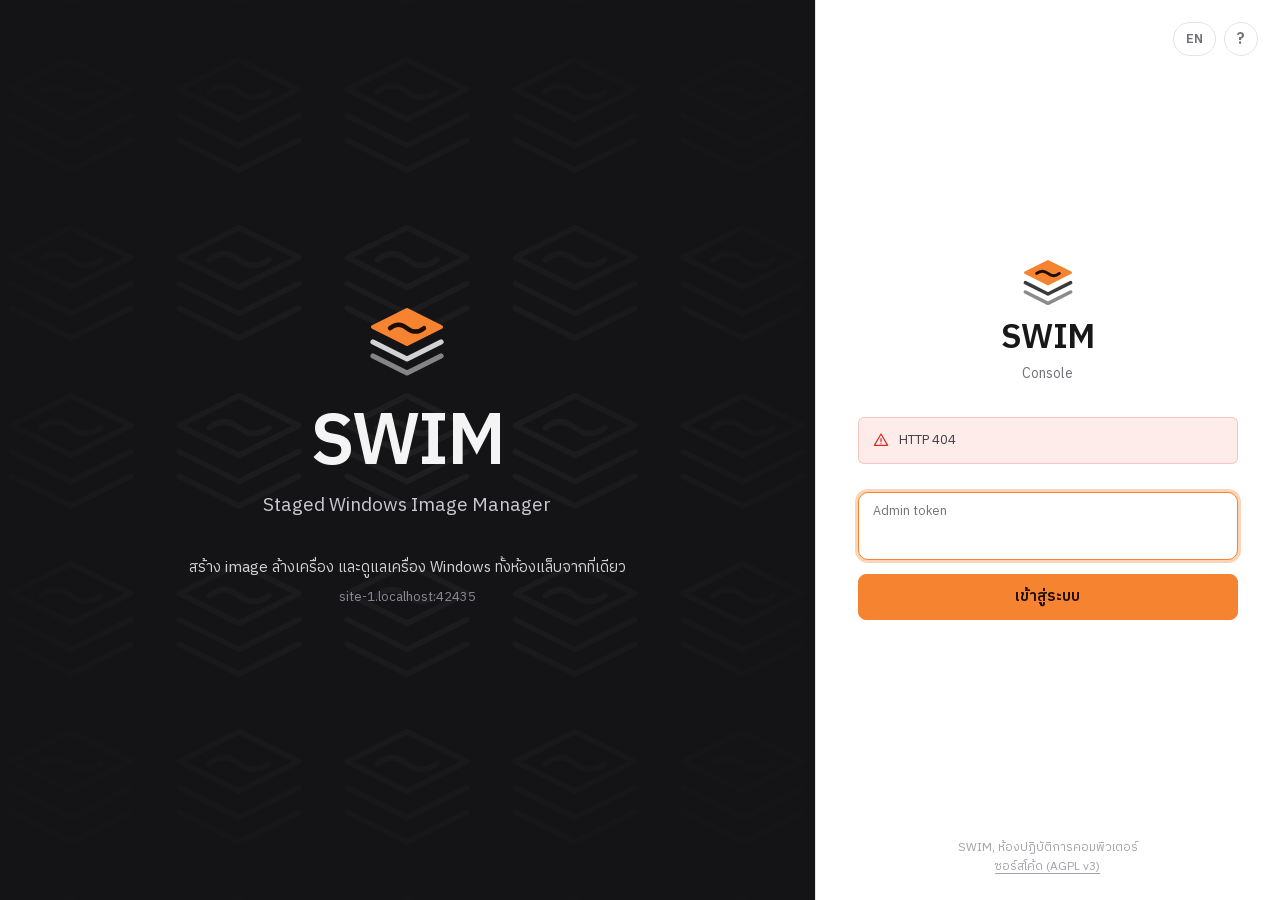
==== commit e6ba0ad1: "Make English the primary language of the README and guides - README.md, docs/INSTALL.md and docs/OPE" ====
--- a/frontend/index.html
+++ b/frontend/index.html
@@ -5,12 +5,12 @@
 <meta name="viewport" content="width=device-width,initial-scale=1">
 <title>SWIM Console</title>
 <link rel="icon" href="data:image/svg+xml,%3Csvg xmlns='http://www.w3.org/2000/svg' viewBox='0 0 48 48'%3E%3Crect width='48' height='48' rx='11' fill='%23141416'/%3E%3Cg fill='none' stroke-linecap='round' stroke-linejoin='round'%3E%3Cpath d='M7 31.5 24 40l17-8.5' stroke='%23fff' stroke-opacity='.5' stroke-width='3'/%3E%3Cpath d='M7 24.5 24 33l17-8.5' stroke='%23fff' stroke-opacity='.85' stroke-width='3'/%3E%3Cpath d='M24 8.5 41 17 24 25.5 7 17Z' fill='%23f68330' stroke='%23f68330' stroke-width='2'/%3E%3Cpath d='M15.5 17.6c2.8-2.2 5.7-2.2 8.5 0s5.7 2.2 8.5 0' stroke='%231c0d02' stroke-width='2.4'/%3E%3C/g%3E%3C/svg%3E">
-<link rel="stylesheet" href="fonts.css?v=sec5">
-<link rel="stylesheet" href="app.css?v=sec5">
+<link rel="stylesheet" href="fonts.css?v=sec6">
+<link rel="stylesheet" href="app.css?v=sec6">
 </head>
 <body>
 <div id="app"></div>
 <div class="toasts" id="toasts" aria-live="polite"></div>
-<script src="app.js?v=sec5"></script>
+<script src="app.js?v=sec6"></script>
 </body>
 </html>
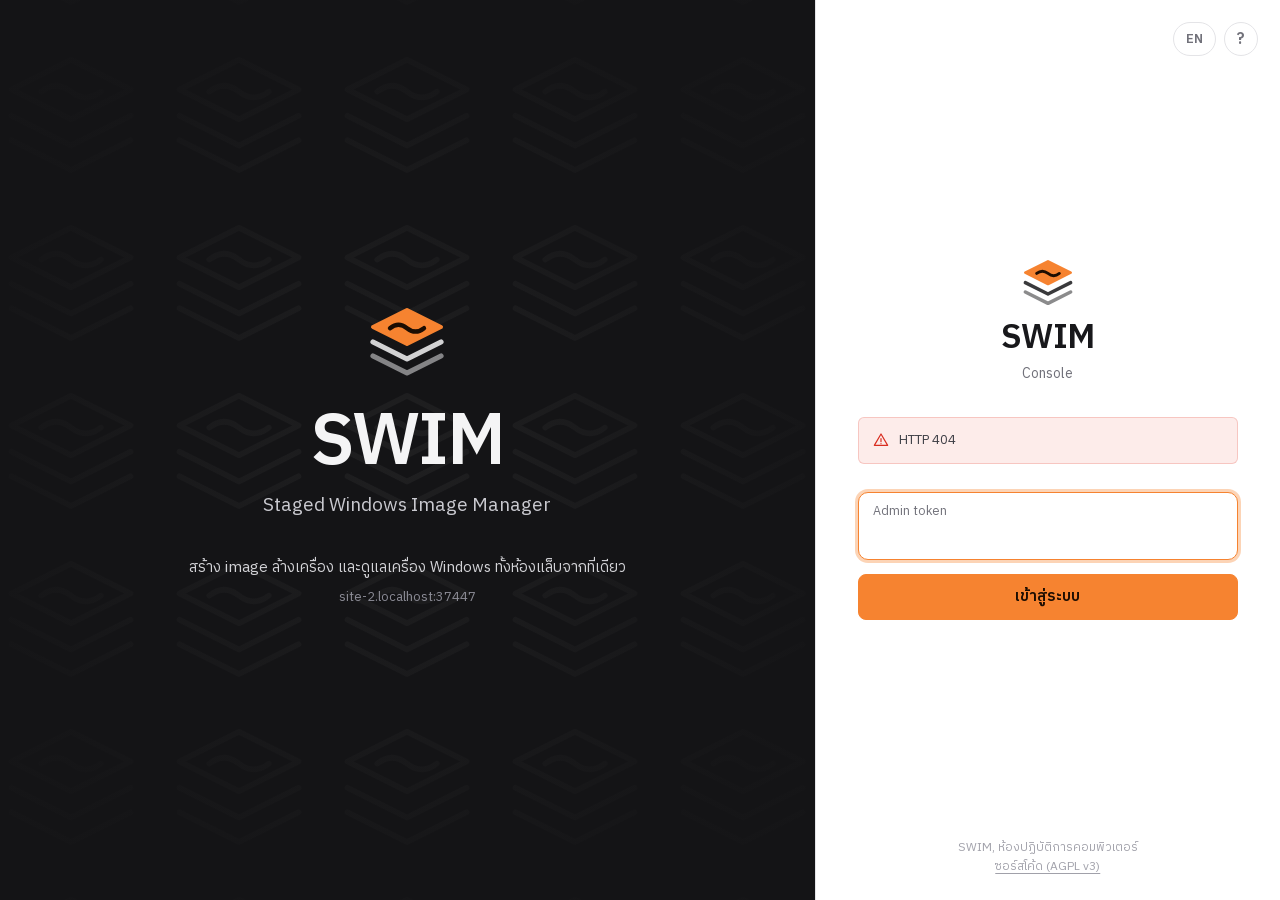
==== commit c4c40b7d: "Remote Desktop through a tunnel the agent opens A machine behind a router or firewall could run ever" ====
--- a/frontend/index.html
+++ b/frontend/index.html
@@ -5,12 +5,12 @@
 <meta name="viewport" content="width=device-width,initial-scale=1">
 <title>SWIM Console</title>
 <link rel="icon" href="data:image/svg+xml,%3Csvg xmlns='http://www.w3.org/2000/svg' viewBox='0 0 48 48'%3E%3Crect width='48' height='48' rx='11' fill='%23141416'/%3E%3Cg fill='none' stroke-linecap='round' stroke-linejoin='round'%3E%3Cpath d='M7 31.5 24 40l17-8.5' stroke='%23fff' stroke-opacity='.5' stroke-width='3'/%3E%3Cpath d='M7 24.5 24 33l17-8.5' stroke='%23fff' stroke-opacity='.85' stroke-width='3'/%3E%3Cpath d='M24 8.5 41 17 24 25.5 7 17Z' fill='%23f68330' stroke='%23f68330' stroke-width='2'/%3E%3Cpath d='M15.5 17.6c2.8-2.2 5.7-2.2 8.5 0s5.7 2.2 8.5 0' stroke='%231c0d02' stroke-width='2.4'/%3E%3C/g%3E%3C/svg%3E">
-<link rel="stylesheet" href="fonts.css?v=sec6">
-<link rel="stylesheet" href="app.css?v=sec6">
+<link rel="stylesheet" href="fonts.css?v=sec8">
+<link rel="stylesheet" href="app.css?v=sec8">
 </head>
 <body>
 <div id="app"></div>
 <div class="toasts" id="toasts" aria-live="polite"></div>
-<script src="app.js?v=sec6"></script>
+<script src="app.js?v=sec8"></script>
 </body>
 </html>
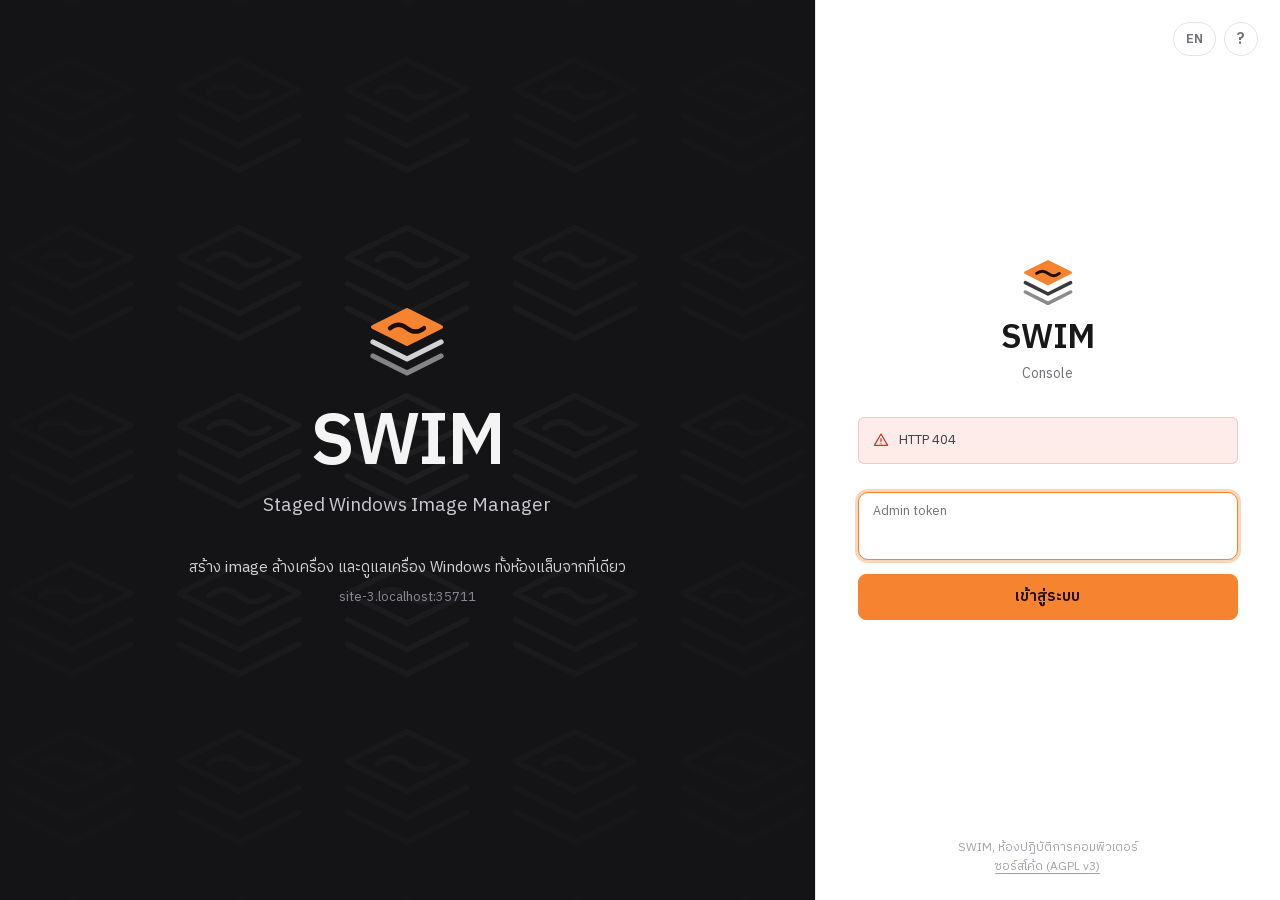
==== commit 160dd1ee: "Legacy BIOS reinstall, Remote Desktop session fixes, agent 0.5.27 Reinstall on Legacy BIOS / MBR mac" ====
--- a/frontend/index.html
+++ b/frontend/index.html
@@ -5,12 +5,12 @@
 <meta name="viewport" content="width=device-width,initial-scale=1">
 <title>SWIM Console</title>
 <link rel="icon" href="data:image/svg+xml,%3Csvg xmlns='http://www.w3.org/2000/svg' viewBox='0 0 48 48'%3E%3Crect width='48' height='48' rx='11' fill='%23141416'/%3E%3Cg fill='none' stroke-linecap='round' stroke-linejoin='round'%3E%3Cpath d='M7 31.5 24 40l17-8.5' stroke='%23fff' stroke-opacity='.5' stroke-width='3'/%3E%3Cpath d='M7 24.5 24 33l17-8.5' stroke='%23fff' stroke-opacity='.85' stroke-width='3'/%3E%3Cpath d='M24 8.5 41 17 24 25.5 7 17Z' fill='%23f68330' stroke='%23f68330' stroke-width='2'/%3E%3Cpath d='M15.5 17.6c2.8-2.2 5.7-2.2 8.5 0s5.7 2.2 8.5 0' stroke='%231c0d02' stroke-width='2.4'/%3E%3C/g%3E%3C/svg%3E">
-<link rel="stylesheet" href="fonts.css?v=sec8">
-<link rel="stylesheet" href="app.css?v=sec8">
+<link rel="stylesheet" href="fonts.css?v=sec11">
+<link rel="stylesheet" href="app.css?v=sec11">
 </head>
 <body>
 <div id="app"></div>
 <div class="toasts" id="toasts" aria-live="polite"></div>
-<script src="app.js?v=sec8"></script>
+<script src="app.js?v=sec11"></script>
 </body>
 </html>
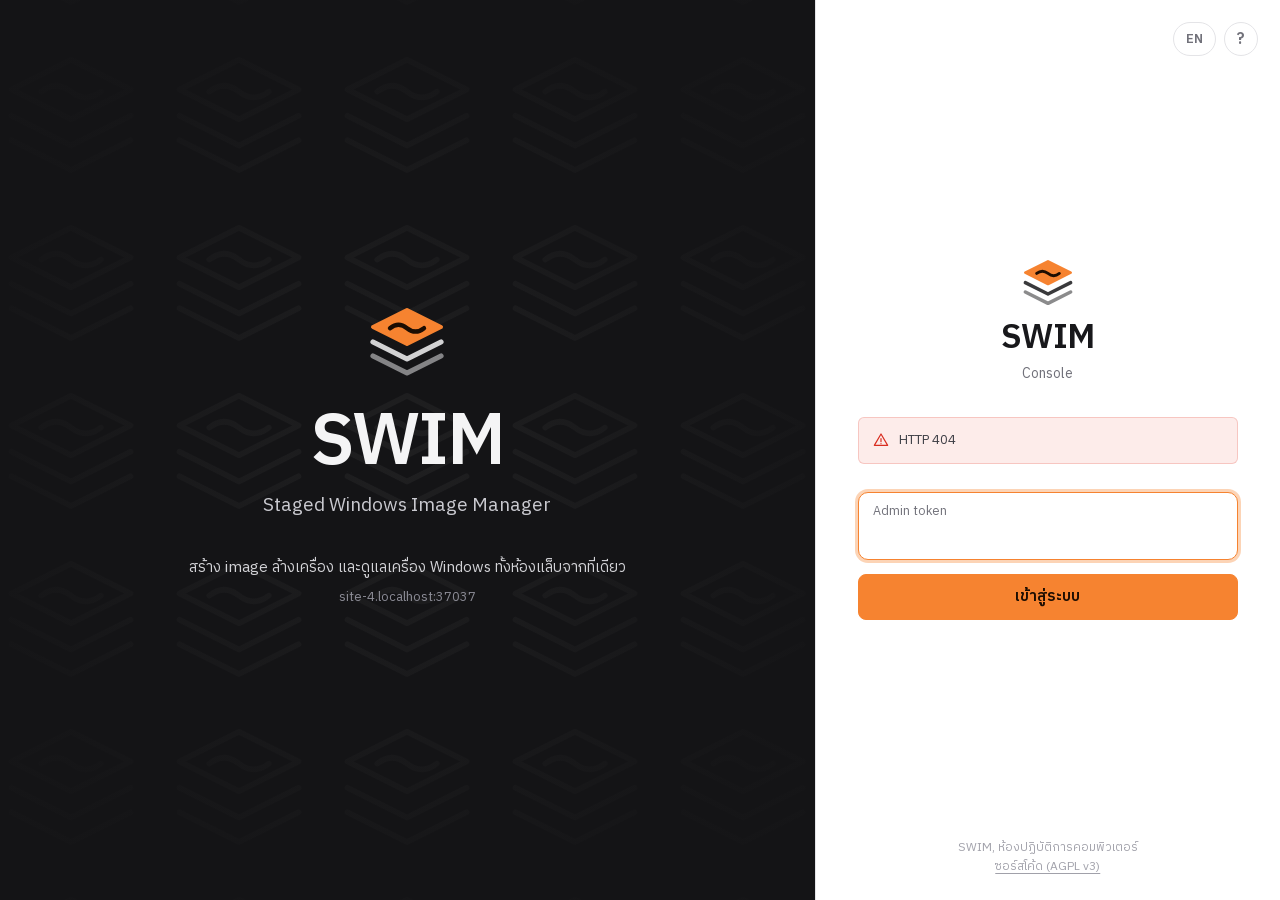
==== commit 73d647cd: "Plugins, exam mode as the first plugin, and install-lock fixes Plugin framework: optional features l" ====
--- a/frontend/index.html
+++ b/frontend/index.html
@@ -5,12 +5,12 @@
 <meta name="viewport" content="width=device-width,initial-scale=1">
 <title>SWIM Console</title>
 <link rel="icon" href="data:image/svg+xml,%3Csvg xmlns='http://www.w3.org/2000/svg' viewBox='0 0 48 48'%3E%3Crect width='48' height='48' rx='11' fill='%23141416'/%3E%3Cg fill='none' stroke-linecap='round' stroke-linejoin='round'%3E%3Cpath d='M7 31.5 24 40l17-8.5' stroke='%23fff' stroke-opacity='.5' stroke-width='3'/%3E%3Cpath d='M7 24.5 24 33l17-8.5' stroke='%23fff' stroke-opacity='.85' stroke-width='3'/%3E%3Cpath d='M24 8.5 41 17 24 25.5 7 17Z' fill='%23f68330' stroke='%23f68330' stroke-width='2'/%3E%3Cpath d='M15.5 17.6c2.8-2.2 5.7-2.2 8.5 0s5.7 2.2 8.5 0' stroke='%231c0d02' stroke-width='2.4'/%3E%3C/g%3E%3C/svg%3E">
-<link rel="stylesheet" href="fonts.css?v=sec11">
-<link rel="stylesheet" href="app.css?v=sec11">
+<link rel="stylesheet" href="fonts.css?v=sec20">
+<link rel="stylesheet" href="app.css?v=sec20">
 </head>
 <body>
 <div id="app"></div>
 <div class="toasts" id="toasts" aria-live="polite"></div>
-<script src="app.js?v=sec11"></script>
+<script src="app.js?v=sec20"></script>
 </body>
 </html>
